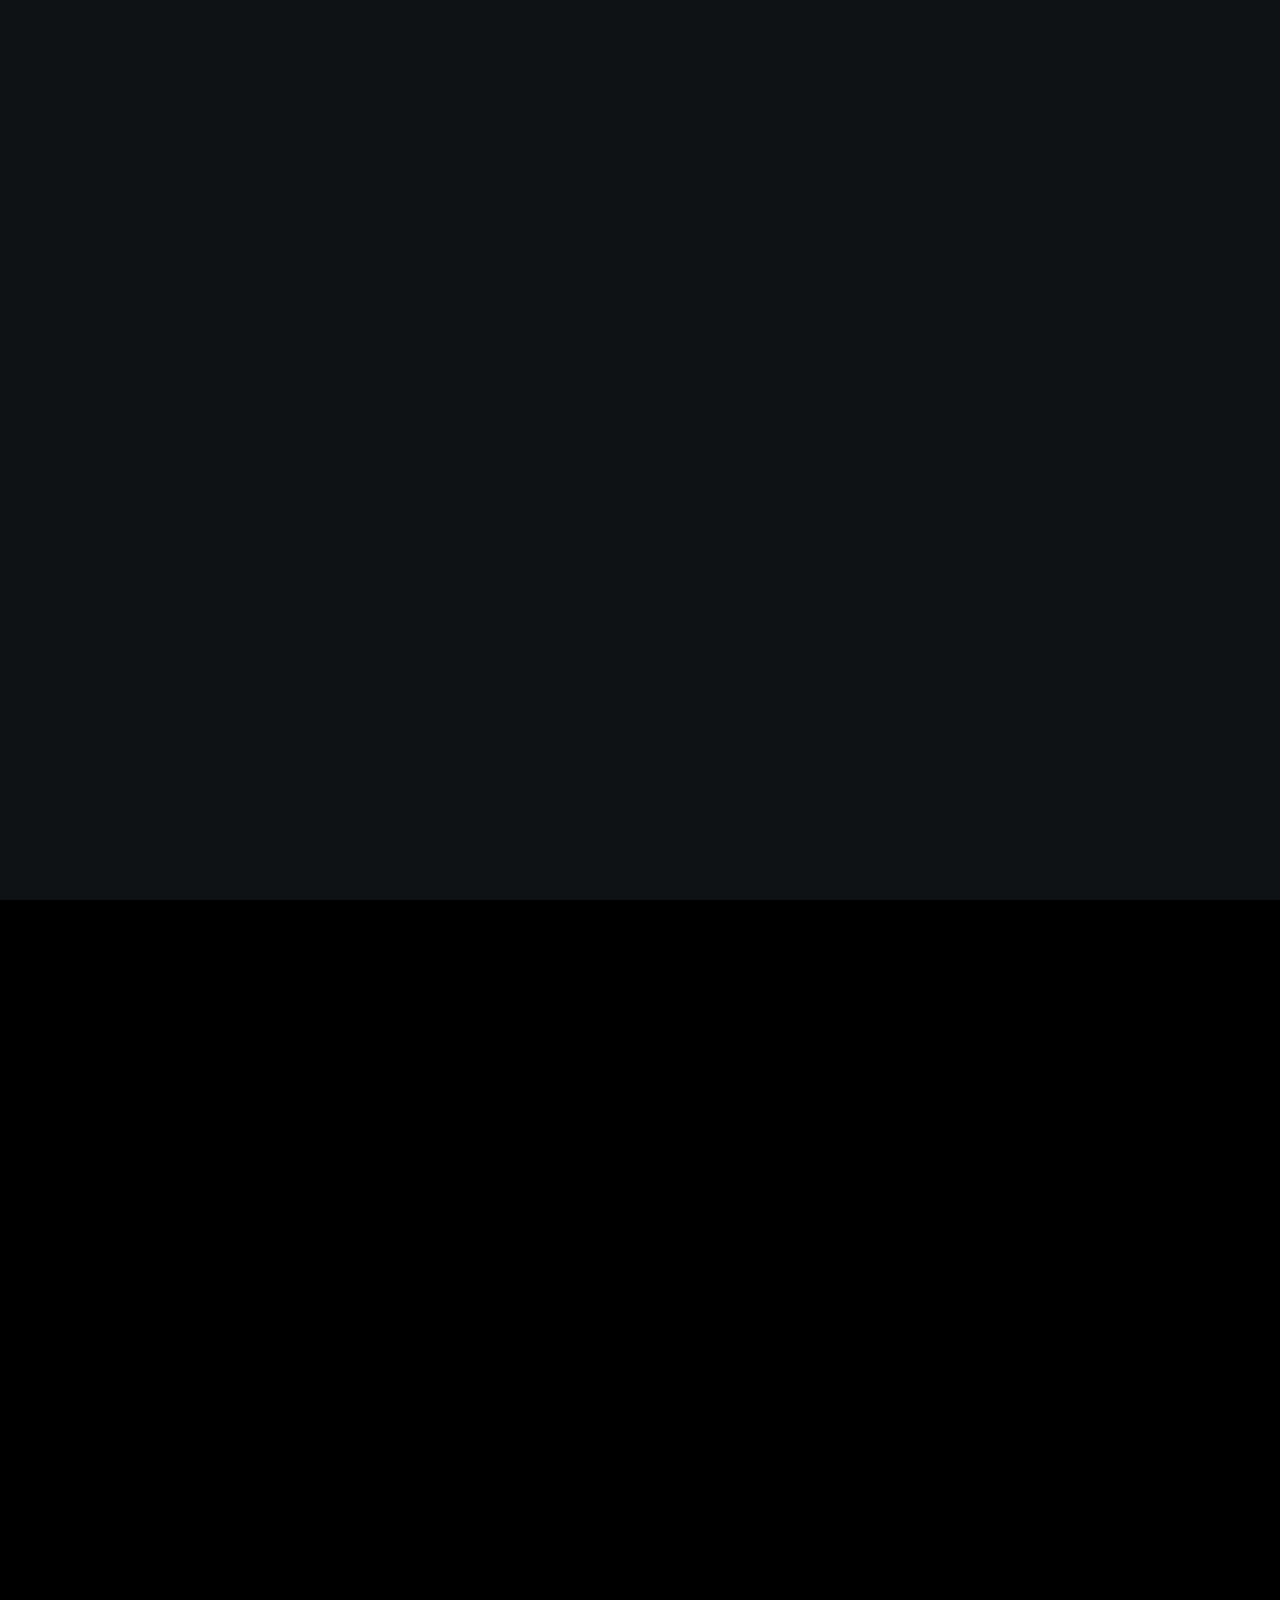
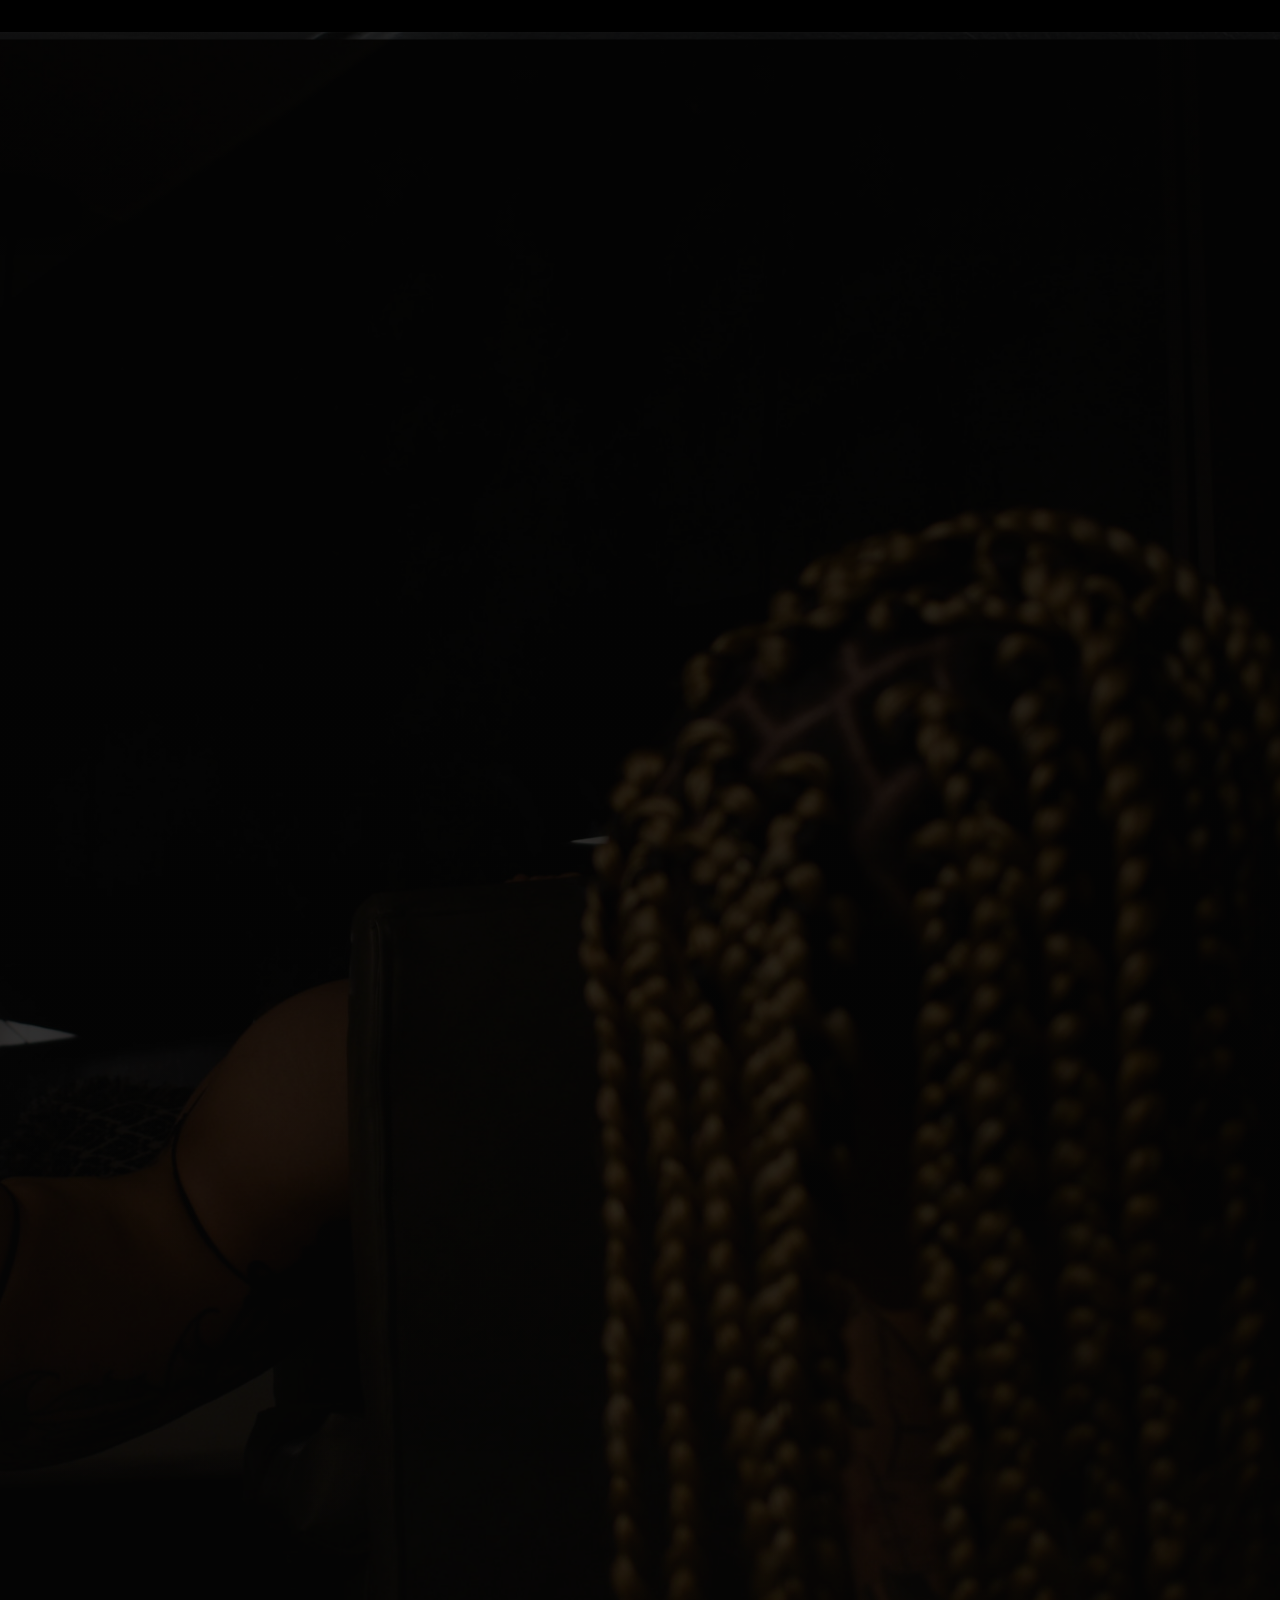
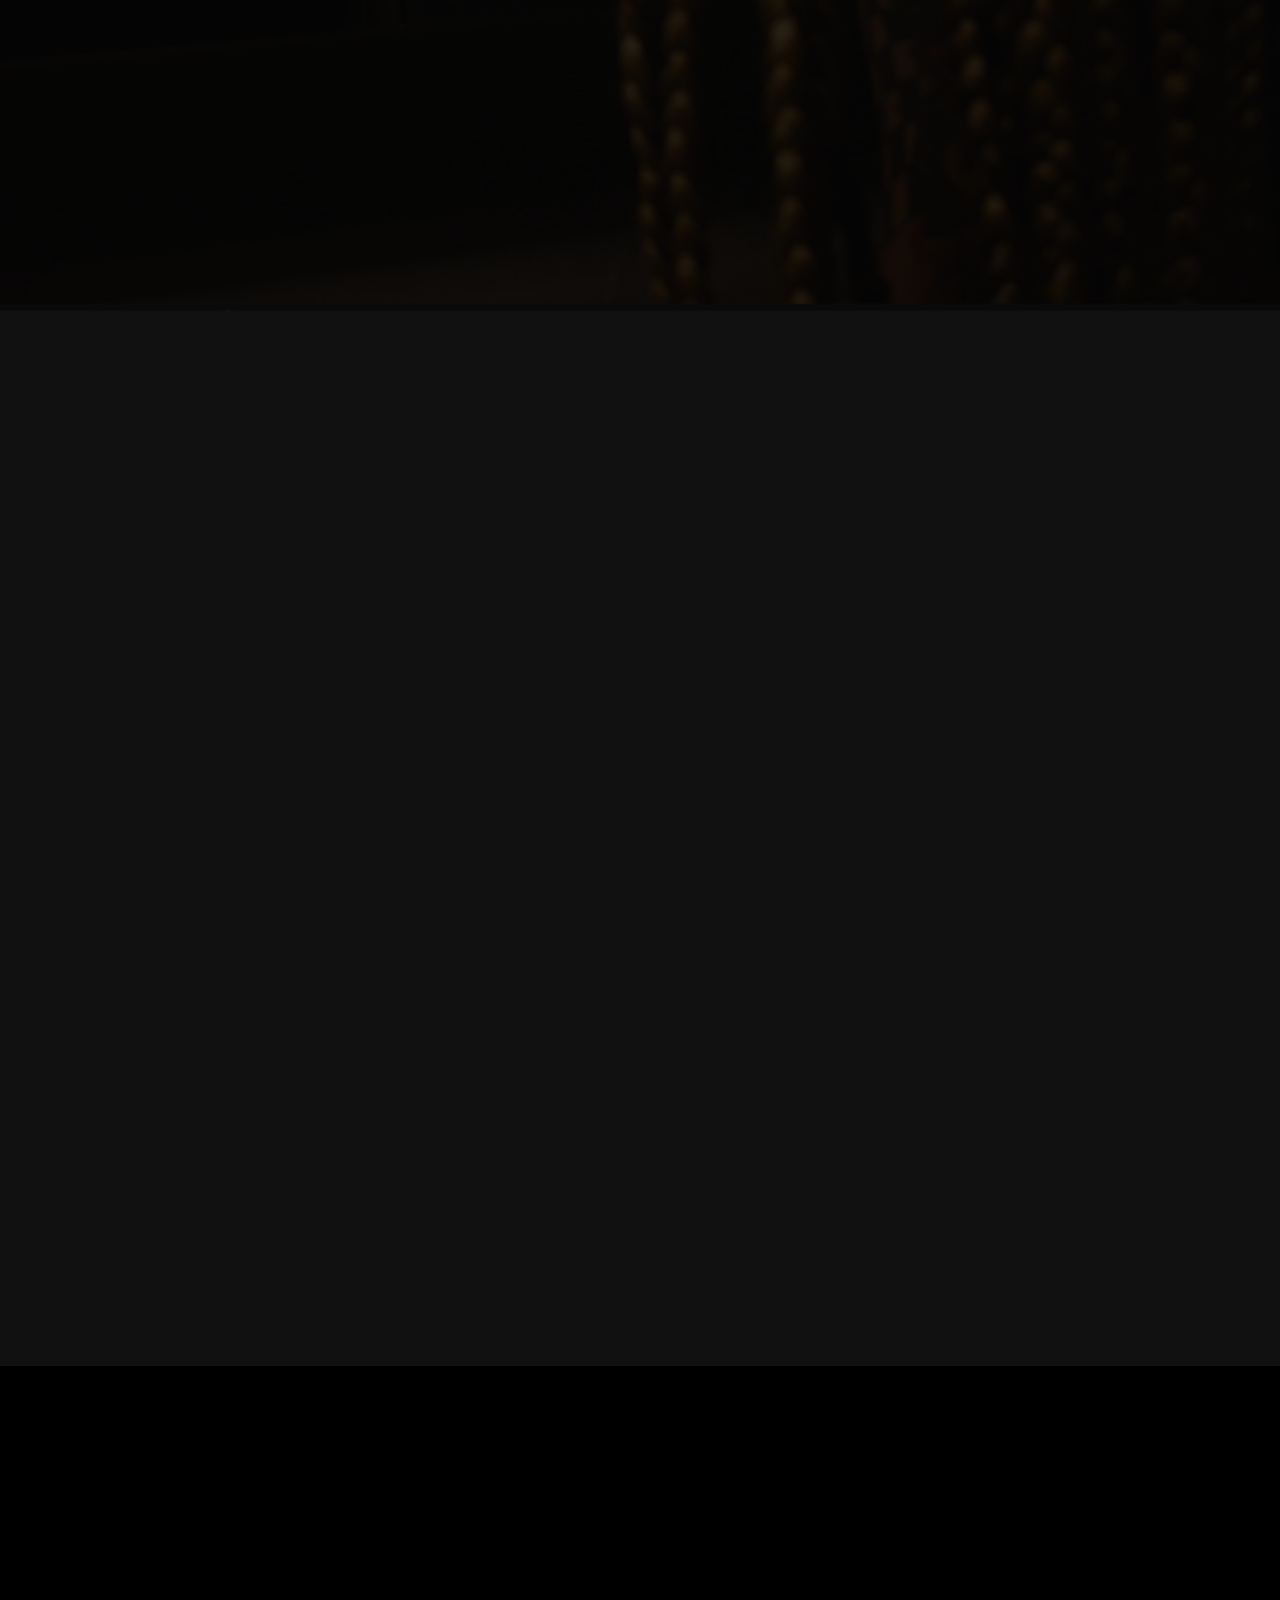
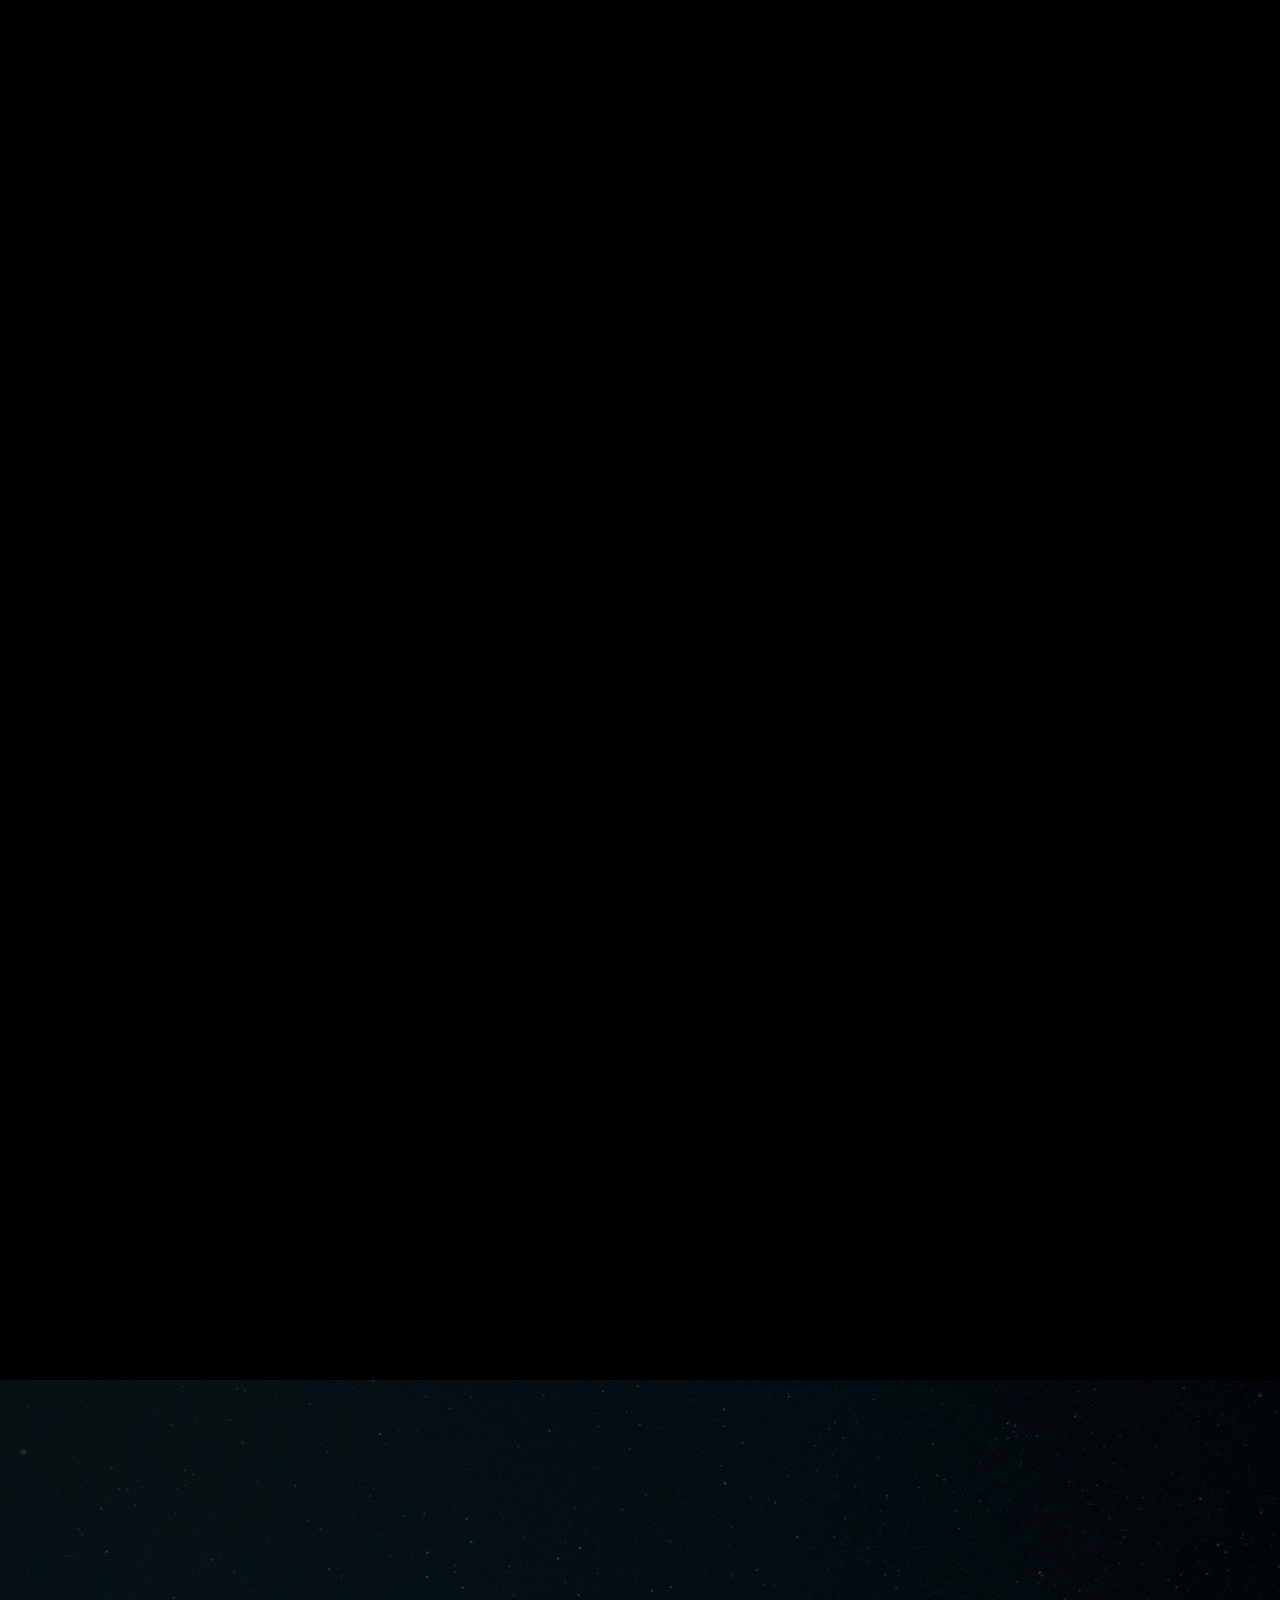
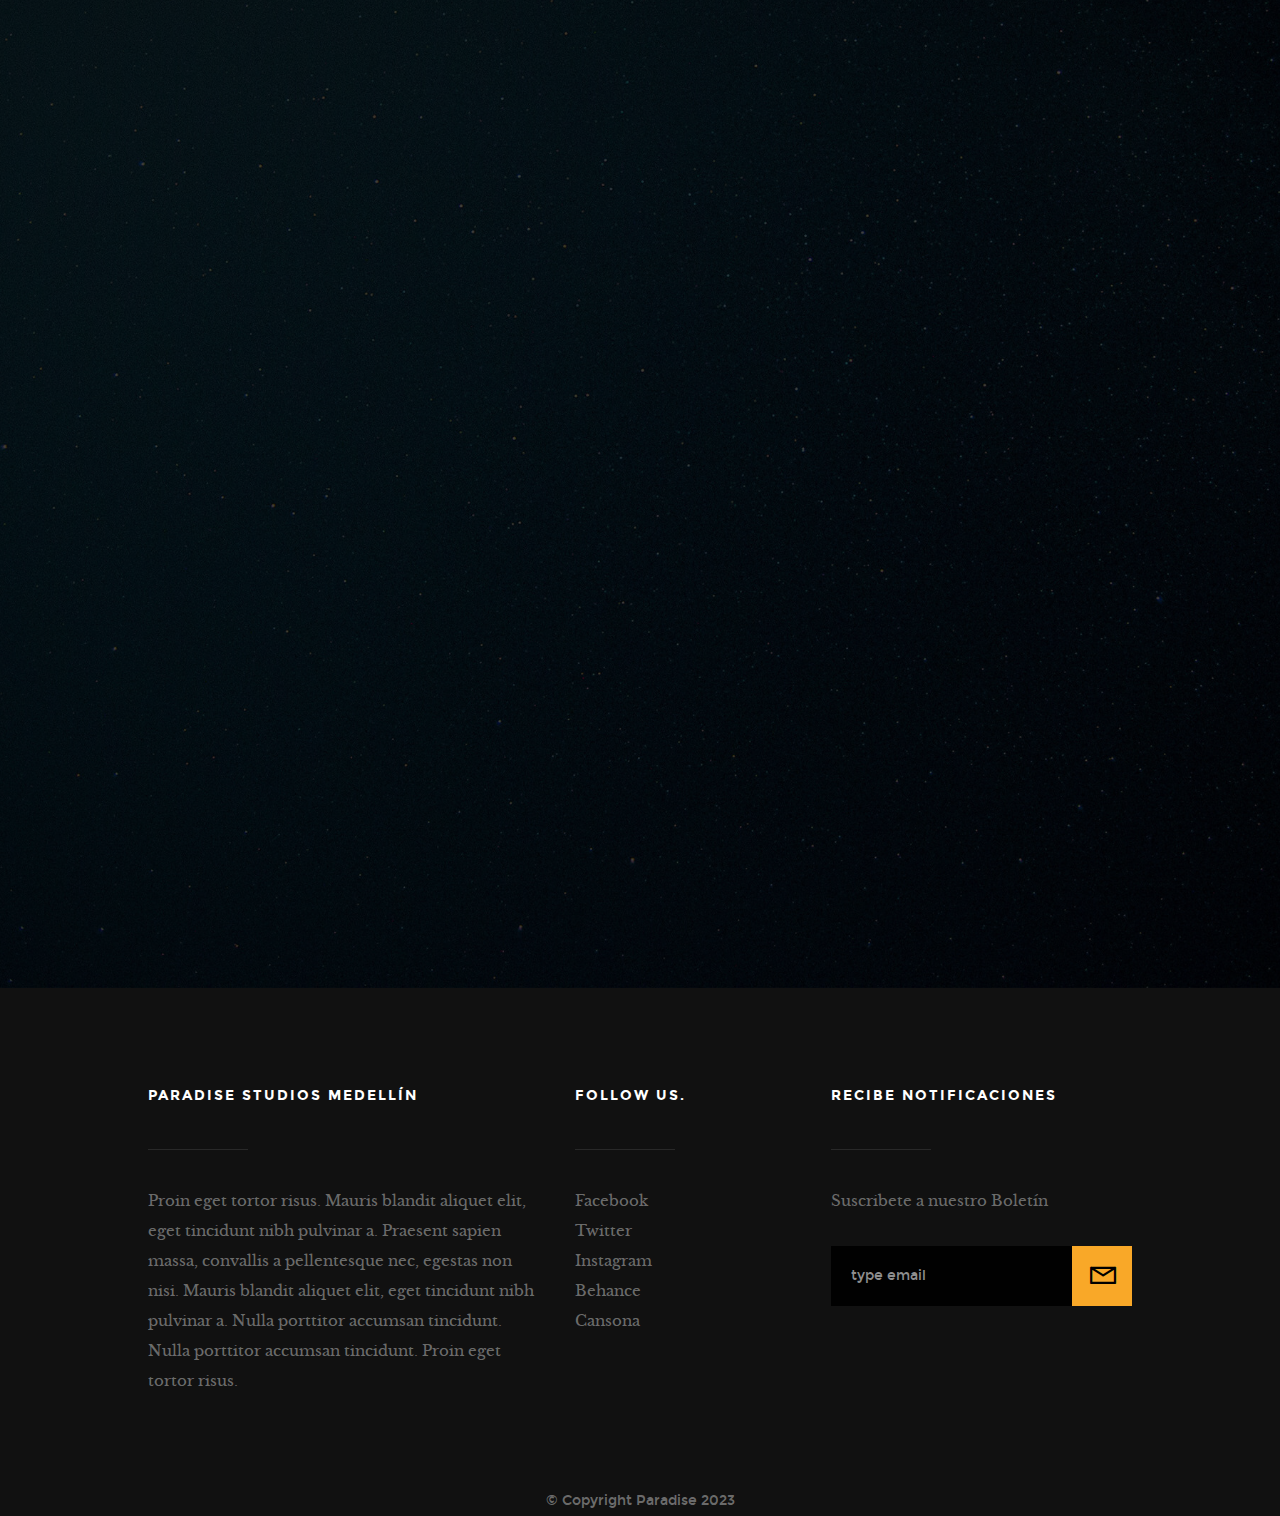
==== index.html @ 36075b28 "0.1" ====
<!DOCTYPE html>
<!--[if IE 8 ]><html class="no-js oldie ie8" lang="en"> <![endif]-->
<!--[if IE 9 ]><html class="no-js oldie ie9" lang="en"> <![endif]-->
<!--[if (gte IE 9)|!(IE)]><!--><html class="no-js" lang="es"> <!--<![endif]-->
<head>

<!--- basic page needs
	================================================== -->
<meta charset="utf-8">
	<title>Paradise Studio Medellín</title>
	<meta name="description" content="">
	<meta name="author" content="">

<!-- mobile specific metas
================================================== -->
	<meta name="viewport" content="width=device-width, initial-scale=1, maximum-scale=1">

<!-- CSS
   ================================================== -->
   <link rel="stylesheet" href="css/base.css">
   <link rel="stylesheet" href="css/vendor.css">  
   <link rel="stylesheet" href="css/main.css">  

   <!-- script
   ================================================== -->
	<script src="js/modernizr.js"></script>
	<script src="js/pace.min.js"></script>

   <!-- favicons
	================================================== -->
	<link rel="shortcut icon" href="favicon.ico" type="image/x-icon">
	<link rel="icon" href="favicon.ico" type="image/x-icon">

</head>

<body id="top">

	<!-- header
   ================================================== -->
   <header>

	<div class="header-logo">
		<a href="index.html">Paradise</a>
	 </div>

		<a id="header-menu-trigger" href="#0">
		 	<span class="header-menu-text">Menu</span>
		  	<span class="header-menu-icon"></span>
		</a>

		<nav id="menu-nav-wrap">

			<a href="#0" class="close-button" title="close"><span>Close</span></a>

	   	<h3>Paradise Medellín</h3>

			<ul class="nav-list">
				<li class="current"><a class="smoothscroll" href="#home" title="">Home</a></li>
				<li><a class="smoothscroll" href="#about" title="">Acerca de</a></li>
				<li><a class="smoothscroll" href="#services" title="">Servicios</a></li>
				<li><a class="smoothscroll" href="#portfolio" title="">Modelos</a></li>
				<li><a class="smoothscroll" href="#contact" title="">Contacto</a></li>
			</ul>

		

			<ul class="header-social-list">
	         <li>
	         	<a href="#"><i class="fa fa-facebook-square"></i></a>
	         </li>
	         <li>
	         	<a href="#"><i class="fa fa-twitter"></i></a>
	         </li>
	         <li>
	         	<a href="#"><i class="fa fa-instagram"></i></a>
	         </li>
           <!-- <li>
            	<a href="#"><i class="fa fa-behance"></i></a>
            </li>
	          <li>
	         	<a href="#"><i class="fa fa-dribbble"></i></a>
	         </li>	         
	      </ul>		

		</nav>  <!-- end #menu-nav-wrap -->

	</header> <!-- end header -->  


   <!-- home
   ================================================== -->
   <section id="home">

   	<div class="overlay"></div>

   	<div class="home-content-table">	
		   <div class="home-content-tablecell">
		   	<div class="row">
		   		<div class="col-twelve">		   			
			  		
			  				<h3 class="animate-intro">We Are </h3>
				  			<h1 class="animate-intro">
								Paradi
								se</h1>
						
								<h3 class="animate-intro">Studio Medellín </h3>
				  				

				  			<div class="more animate-intro">
				  				<a class="smoothscroll button stroke" href="#about">
				  					Ver Más
				  				</a>
				  			</div>							

			  		</div> <!-- end col-twelve --> 
		   	</div> <!-- end row --> 
		   </div> <!-- end home-content-tablecell --> 		   
		</div> <!-- end home-content-table -->

		<ul class="home-social-list">
	      <li class="animate-intro">
	        	<a href="#"><i class="fa fa-facebook-square"></i></a>
	      </li>
	      <li class="animate-intro">
	        	<a href="#"><i class="fa fa-twitter"></i></a>
	      </li>
	      <li class="animate-intro">
	        	<a href="#"><i class="fa fa-instagram"></i></a>
	      </li>
         <li class="animate-intro">
           	<a href="#"><i class="fa fa-behance"></i></a>
         </li>
	      <li class="animate-intro">
	        	<a href="#"><i class="fa fa-dribbble"></i></a>
	      </li>	      
	   </ul> <!-- end home-social-list -->	

		<div class="scrolldown">
			<a href="#about" class="scroll-icon smoothscroll">		
		   	Scroll Down		   	
		   	<i class="fa fa-long-arrow-right" aria-hidden="true"></i>
			</a>
		</div>			
   
   </section> <!-- end home -->


   <!-- about
   ================================================== -->
   <section id="about">

   	<div class="row about-wrap">
   		<div class="col-full">

   			<div class="about-profile-bg"></div>

				<div class="intro">
					<h3 class="animate-this">About Us</h3>
	   			<p class="lead animate-this"><span>Paradise</span> Nuestro estudio de modelos webcamers se enorgullece de ofrecer un ambiente de trabajo respetuoso y equitativo, donde todos nuestros modelos son tratados con dignidad y respeto. Además, ofrecemos capacitación profesional para que nuestros modelos puedan mejorar sus habilidades y conocimientos en su trabajo. Aseguramos condiciones de trabajo seguras y saludables, y brindamos apoyo emocional a nuestros modelos para ayudarles a manejar el estrés y la presión en su trabajo. Además, ofrecemos oportunidades de crecimiento y apoyamos a nuestros modelos en sus esfuerzos por avanzar en su carrera..</p>	
				</div>   

   		</div> <!-- end col-full  -->
   	</div> <!-- end about-wrap  -->

   </section> <!-- end about -->


   <!-- about
   ================================================== -->
   <section id="services">

   	<div class="overlay"></div>
   	<div class="gradient-overlay"></div>
   	
   	<div class="row narrow section-intro with-bottom-sep animate-this">
   		<div class="col-full">
   			
   				
   			   <h1>Servicios</h1>
				  <h3>En Paradise...</h3>
   			
   			   <p class="lead"> estamos comprometidos a proporcionar a nuestros modelos los mejores servicios y recursos para ayudarles a tener éxito en su carrera. Nuestro equipo está compuesto por profesionales altamente capacitados y dedicados, que están dispuestos a trabajar de la mano con nuestros modelos para asegurar que tengan todo lo que necesitan para tener éxito. Ofrecemos una amplia gama de servicios, incluyendo fotografía profesional, producción de video, acceso a plataformas en línea, asesoramiento sobre redes sociales, capacitación y apoyo psicológico. También valoramos altamente nuestro ambiente laboral y trabajamos constantemente para mantener un ambiente positivo y agradable para todos nuestros modelos.</p>
   			
   	   </div> <!-- end col-full -->
   	</div> <!-- end row -->

   	<div class="row services-content">

   		<div class="services-list block-1-2 block-tab-full group">

	      	<div class="bgrid service-item animate-this">	

	      		<span class="icon"><i class="icon-meh"></i></span>            

	            <div class="service-content">
	            	<h3 class="h05">fotografía</h3>

		            <p>El estudio podría ofrecer servicios de fotografía profesional para crear imágenes atractivas y de alta calidad que puedan ser utilizadas por los modelos en sus perfiles en línea y en otras plataformas de promoción.
	         		</p>	         		
	         	</div> 	         	 

				</div> <!-- end bgrid -->

				<div class="bgrid service-item animate-this">	

					<span class="icon"><i class="icon-video"></i></span>                          

	            <div class="service-content">	
	            	<h3 class="h05">Vídeo</h3>  

		            <p>El estudio podría ofrecer servicios de producción de video para crear contenido atractivo y de alta calidad que pueda ser utilizado por los modelos en sus transmisiones en vivo o en otras plataformas de promoción.
	         		</p>	         		
	            </div>	                          

			   </div> <!-- end bgrid -->

			   <div class="bgrid service-item animate-this">

			   	<span class="icon"><i class="icon-target"></i></span>		            

	            <div class="service-content">
	            	<h3 class="h05">Plataformas</h3>

		            <p>El estudio podría ofrecer acceso a diversas plataformas de transmisión en vivo y otros servicios en línea para que los modelos puedan realizar su trabajo de manera efectiva.
	        			</p>
	            </div> 	            	               

			   </div> <!-- end bgrid -->

				<div class="bgrid service-item animate-this">

					<span class="icon"><i class="icon-megaphone"></i></span>	              

	            <div class="service-content">
	            	<h3 class="h05">Redes sociales</h3>

		            <p>El estudio podría ofrecer asesoramiento y apoyo para que los modelos puedan promocionarse efectivamente a través de redes sociales y otras plataformas en línea
	         		</p>	         		
	            </div>                

				</div> 
				
				
				<div class="bgrid service-item animate-this">

					<span class="icon"><i class="icon-toggles"></i></span>	              

	            <div class="service-content">
	            	<h3 class="h05">Capacitación</h3>

		            <p>El estudio podría ofrecer capacitación y recursos para mejorar las habilidades y conocimientos de los modelos en su trabajo
	         		</p>	         		
	            </div>                

				</div>
				
				
				<div class="bgrid service-item animate-this">

					<span class="icon"><i class="icon-megaphone"></i></span>	              

	            <div class="service-content">
	            	<h3 class="h05">Acompañamiento sicológico</h3>

		            <p>El estudio podría ofrecer apoyo psicológico y emocional a sus modelos para ayudarles a manejar el estrés y la presión en su trabajo.
	         		</p>	         		
	            </div>                

				</div><!-- end bgrid -->			   

	      </div> <!-- end services-list -->
   		
   	</div> <!-- end services-content -->   			

   </section> <!-- end services -->


   <!-- portfolio
   ================================================== -->
   <section id="portfolio">
   	
   	<div class="intro-wrap">

   		<div class="row narrow section-intro with-bottom-sep animate-this">
	   		<div class="col-twelve">
	   			<h3>Showcase</h3>
		   		<h1>Modelos</h1>  			
		   		
		   		<p class="lead">En nuestro estudio de modelos webcamers, estamos comprometidos con la formación y el desarrollo profesional de nuestras modelos. Ofrecemos capacitación y recursos para mejorar sus habilidades y conocimientos en su trabajo, y apoyamos a nuestras modelos en sus esfuerzos por avanzar en su carrera. Estamos constantemente trabajando para mejorar nuestras prácticas y proporcionar a nuestras modelos las herramientas y recursos necesarios para tener éxito en su trabajo. Sabemos que nuestro éxito depende de la satisfacción y el bienestar de nuestras modelos, y por eso estamos comprometidos con ofrecer un ambiente de trabajo positivo y sostenible para todos. En resumen, nuestras modelos están profesionalmente capacitadas y estamos comprometidos con su desarrollo profesional a largo plazo.</p>	   			
	   		</div>   		
	   	</div> <!-- end row section-intro -->   		

   	</div> <!-- end intro-wrap -->   	

   	<div class="row portfolio-content">
   		<div class="col-twelve">
   			<div id="folio-wrap" class="bricks-wrapper">					

   				<div class="brick folio-item">
	               <div class="item-wrap animate-this" data-src="images/portfolio/gallery/g-shutterbug.jpg" data-sub-html="#01" > 	
	                  <a href="#" class="overlay">
	                  	<img src="images/portfolio/shutterbug.jpg" alt="Skaterboy">	                     
	                     <div class="item-text">
	                     	<span class="folio-types">
		     					      KoralWolf
		     					   </span>
		     					   <h3 class="folio-title">Karla</h3>	     					   
		     					</div>                                        
	                  </a>
	                  <a href="https://www.behance.net/" class='details-link' title="details">
	                  	<i class="icon-link"></i>
	                  </a>
	               </div> <!-- end item-wrap -->
						
						<div id="01" class='hide'>
							<h4>Karla</h4>
							<p class="parrafo">Lorem ipsum Dolor deserunt labore sint officia. Magna et aute enim proident tempor sunt quis nulla voluptate fugiat velit. <a href="https://www.behance.net/">Details</a></p>
						</div>
	        		</div> <!-- end folio-item -->

	        		<div class="brick folio-item">
	               <div class="item-wrap animate-this" data-src="images/portfolio/gallery/g-yellowwall.jpg" data-sub-html="#02"> 	
	                  <a href="#" class="overlay">
	                  	<img src="images/portfolio/yellowwall.jpg" alt="Shutterbug">	                     
	                     <div class="item-text">
	                     	<span class="folio-types">
		     					      Chelo3
		     					   </span>
		     					   <h3 class="folio-title">Camila</h3>  	     					   
		     					</div>                                        
	                  </a>
	                  <a href="https://www.behance.net/" class='details-link' title="details">
	                  	<i class="icon-link"></i>
	                  </a>
	               </div> <!-- end item-wrap -->

	               <div id="02" class='hide'>
							<h4>Yellow Wall</h4>
							<p>Lorem ipsum Dolor deserunt labore sint officia. Magna et aute enim proident tempor sunt quis nulla voluptate fugiat velit. <a href="https://www.behance.net/">Details</a></p>
						</div>	               
	        		</div> <!-- end folio-item -->

	        		<div class="brick folio-item">
	               <div class="item-wrap animate-this" data-src="images/portfolio/gallery/g-architecture.jpg" data-sub-html="#03" >   	
	                  <a href="#" class="overlay">
	                  	<img src="images/portfolio/yellowwall.jpg" alt="Explore">	                     
	                     <div class="item-text">	                     		     					    
		     					   <span class="folio-types">
		     					      Web Design
		     					   </span>
		     					   <h3 class="folio-title">Architecture</h3>
		     					</div>                                        
	                  </a>
	                  <a href="https://www.behance.net/" class='details-link' title="details">
	                  	<i class="icon-link"></i>
	                  </a>
	               </div> <!-- end item-wrap -->	

	               <div id="03" class='hide'>
							<h4>Architecture</h4>
							<p>Lorem ipsum Dolor deserunt labore sint officia. Magna et aute enim proident tempor sunt quis nulla voluptate fugiat velit. <a href="https://www.behance.net/">Details</a></p>
						</div>               
	        		</div> <!-- end folio-item -->

					<div class="brick folio-item">
	               <div class="item-wrap animate-this"  data-src="images/portfolio/gallery/g-minimalismo.jpg"  data-sub-html="#04" >
	                  <a href="#" class="overlay">
	                  	<img src="images/portfolio/yellowwall.jpg" alt="Minimalismo">	                     
	                     <div class="item-text">	     					    
		     					   <span class="folio-types">
		     					      Web Design
		     					   </span>
		     					   <h3 class="folio-title">Minimalismo</h3>
		     					</div>                                        
	                  </a>
	                  <a href="https://www.behance.net/" class='details-link' title="details">
	                  	<i class="icon-link"></i>
	                  </a>
	               </div> <!-- end item-wrap -->

	               <div id="04" class='hide'>
							<h4>Minimalismo</h4>
							<p>Lorem ipsum Dolor deserunt labore sint officia. Magna et aute enim proident tempor sunt quis nulla voluptate fugiat velit. <a href="https://www.behance.net/">Details</a></p>
						</div>  	               
	        		</div> <!-- end folio-item -->

					<div class="brick folio-item">
	               <div class="item-wrap animate-this"  data-src="images/portfolio/gallery/g-skaterboy.jpg"  data-sub-html="#05" >  	
	                  <a href="#" class="overlay">
	                  	<img src="images/portfolio/yellowwall.jpg" alt="Bicycle">	                     
	                     <div class="item-text">	     					    
		     					   <span class="folio-types">
		     					      Branding
		     					   </span>
		     					   <h3 class="folio-title">Skaterboy</h3>
		     					</div>                                        
	                  </a>
	                  <a href="https://www.behance.net/" class='details-link' title="details">
	                  	<i class="icon-link"></i>
	                  </a>
	               </div> <!-- end item-wrap -->

	               <div id="05" class='hide'>
							<h4>Skaterboy</h4>
							<p>Lorem ipsum Dolor deserunt labore sint officia. Magna et aute enim proident tempor sunt quis nulla voluptate fugiat velit. <a href="https://www.behance.net/">Details</a></p>
						</div>	               
	        		</div> <!-- end folio-item -->
	           
					<div class="brick folio-item">
	               <div class="item-wrap animate-this"  data-src="images/portfolio/gallery/g-salad.jpg"  data-sub-html="#06">     	
	                  <a href="#" class="overlay">
	                  	<img src="images/portfolio/yellowwall.jpg" alt="Salad">	                     
	                     <div class="item-text">	     					    
		     					   <span class="folio-types">
		     					      Branding
		     					   </span>
		     					   <h3 class="folio-title">Salad</h3>
		     					</div>                                        
	                  </a>
	                  <a href="#" class='details-link' title="details">
	                  	<i class="icon-link"></i>
	                  </a>
	               </div> <!-- end item-wrap -->

	               <div id="06" class='hide'>
							<h4>Salad</h4>
							<p>Lorem ipsum Dolor deserunt labore sint officia. Magna et aute enim proident tempor sunt quis nulla voluptate fugiat velit. <a href="www.behance.net">Details</a></p>
						</div>	               
	        		</div> <!-- end folio-item -->   				

   			</div> <!-- end folio-wrap -->
   		</div> <!-- end twelve -->
   	</div> <!-- end portfolio-content -->   	

   </section>  <!-- end portfolio -->


   <!-- Testimonials Section
   ================================================== 
   <section id="testimonials">

   	<div class="row">
   		<div class="col-twelve">
   			<h2 class="animate-this">What They Say About Us.</h2>
   		</div>   		
   	</div>   	

      <div class="row flex-container">
    
         <div id="testimonial-slider" class="flex-slider animate-this">

            <ul class="slides">

               <li>
                  <p>
                  Your work is going to fill a large part of your life, and the only way to be truly satisfied is
                  to do what you believe is great work. And the only way to do great work is to love what you do.
                  If you haven't found it yet, keep looking. Don't settle. As with all matters of the heart, you'll know when you find it.
                  </p> 

                  <div class="testimonial-author">
                    	<img src="images/avatars/user-02.jpg" alt="Author image">
                    	<div class="author-info">
                    		Steve Jobs
                    		<span class="position">CEO, Apple.</span>
                    	</div>
                  </div>                 
             	</li> 

               <li>
                  <p>
                  This is Photoshop's version  of Lorem Ipsum. Proin gravida nibh vel velit auctor aliquet.
                  Aenean sollicitudin, lorem quis bibendum auctor, nisi elit consequat ipsum, nec sagittis sem
                  nibh id elit. Duis sed odio sit amet nibh vulputate cursus a sit amet mauris.    
                  </p>

               	<div class="testimonial-author">
                    	<img src="images/avatars/user-03.jpg" alt="Author image">
                    	<div class="author-info">
                    		John Doe
                    		<span>CEO, ABC Corp.</span>
                    	</div>
                  </div>                                         
               </li> 

            </ul> 

         </div>      
        
      </div> 

   </section> <!-- end testimonials -->


	<!-- stats

   <section id="clients">

		<div class="row animate-this">
			<div class="col-twelve">

				<div class="client-lists owl-carousel">
  					<div><img src="images/clients/mozilla.png" alt=""></div>
  					<div><img src="images/clients/bower.png" alt=""></div>
  					<div><img src="images/clients/codepen.png" alt=""></div>
  					<div><img src="images/clients/envato.png" alt=""></div>
  					<div><img src="images/clients/firefox.png" alt=""></div>
  					<div><img src="images/clients/grunt.png" alt=""></div>
  					<div><img src="images/clients/evernote.png" alt=""></div>
  					<div><img src="images/clients/github.png" alt=""></div>
  					<div><img src="images/clients/joomla.png" alt=""></div>
  					<div><img src="images/clients/jQuery.png" alt=""></div>
  					<div><img src="images/clients/wordpress.png" alt=""></div>
				</div>
				
			</div>  end col-twelve -->
		</div> <!-- end row -->

   </section> <!-- end clients -->


	<!-- contact
   ================================================== -->
   <section id="contact">

      <div class="overlay"></div>

		<div class="row narrow section-intro with-bottom-sep animate-this">
   		<div class="col-twelve">
   			<h3>Contact</h3>
   			<h1>Ambiente laboral</h1>

   			<p class="lead">El estudio podría tener un ambiente de trabajo positivo y agradable, con un equipo de apoyo dedicado y una cultura de respeto y equidad.</p>
   		</div> 
   	</div> <!-- end section-intro -->

   	<div class="row contact-content">

   		<div class="col-seven tab-full animate-this">

   			<h5>Compartenos un mensaje</h5>

            <!-- form -->
            <form name="contactForm" id="contactForm" method="post">     			

               <div class="form-field">
 					   <input name="contactName" type="text" id="contactName" placeholder="Name" value="" minlength="2" required="">
               </div>

               <div class="row">
                 	<div class="col-six tab-full">
                 		<div class="form-field">
                 			<input name="contactEmail" type="email" id="contactEmail" placeholder="Email" value="" required="">
                 		</div>		      			   
		            </div>
	            	<div class="col-six tab-full">	            
	            		<div class="form-field">
	            			<input name="contactSubject" type="text" id="contactSubject" placeholder="Subject" value="">
	                  </div>		     				   
		            </div>
               </div>
                                         
               <div class="form-field">
	              	<textarea name="contactMessage" id="contactMessage" placeholder="message" rows="10" cols="50" required=""></textarea>
	            </div> 

               <div class="form-field">
                  <button class="submitform">Submit</button>

                  <div id="submit-loader">
                     <div class="text-loader">Sending...</div>                             
       			      <div class="s-loader">
							  	<div class="bounce1"></div>
							  	<div class="bounce2"></div>
							  	<div class="bounce3"></div>
							</div>
						</div>
               </div>

      		</form> <!-- end form -->

            <!-- contact-warning -->
            <div id="message-warning"></div> 

            <!-- contact-success -->
      		<div id="message-success">
               <i class="fa fa-check"></i>Your message was sent, thank you!<br>
      		</div>

         </div> <!-- end col-seven --> 

         <div class="col-four tab-full contact-info end animate-this">

         	<h5>Información de contacto</h5>

         	<div class="cinfo">
	   			<h6>Dirección</h6>
	   			<p>
	            	Diagonal 3 ....<br>
	            	Por Mondongos <br>
	            	De la 70
	            </p>
	   		</div> <!-- end cinfo -->

	   	
	   		<div class="cinfo">
	   			<h6>Contactos</h6>
				   <a href="https://t.me/paradisemedellin" target="_blank"><p>
					Telegram
			 </p></a>

			 <a href="https://api.whatsapp.com/send/?phone=573053230996&text&type=phone_number&app_absent=0" target="_blank"><p>
				 WhatsApp
		  </p></a>
	   		</div>

         </div> <!-- end cinfo --> 

   	</div> <!-- end row contact-content -->
		
	</section> <!-- end contact -->


	<!-- footer
   ================================================== -->
	<footer>
     	<div class="footer-main">

   		<div class="row">  

	      	<div class="col-five tab-full footer-about">       

	            <h4 class="h05">Paradise Studios Medellín</h4>

	            <p>Proin eget tortor risus. Mauris blandit aliquet elit, eget tincidunt nibh pulvinar a. Praesent sapien massa, convallis a pellentesque nec, egestas non nisi. Mauris blandit aliquet elit, eget tincidunt nibh pulvinar a. Nulla porttitor accumsan tincidunt. Nulla porttitor accumsan tincidunt. Proin eget tortor risus.</p>	            

		      </div> <!-- end footer-about -->

	      	<div class="col-three tab-full footer-social">

	      		<h4 class="h05">Follow Us.</h4>

	      		<ul class="list-links">
	      			<li><a href="#">Facebook</a></li>
						<li><a href="#">Twitter</a></li>
						<li><a href="#">Instagram</a></li>
						<li><a href="#">Behance</a></li>
						<li><a href="#">Cansona</a></li>						
					</ul>

	      	</div> <!-- end footer-social -->  

	      	<div class="col-four tab-full footer-subscribe end">

	      		<h4 class="h05">Recibe notificaciones</h4>

	      		<p>Suscribete a nuestro Boletín</p>

	      		<div class="subscribe-form">
	      	
	      			<form id="mc-form" class="group" novalidate="true">

							<input type="email" value="" name="dEmail" class="email" id="mc-email" placeholder="type email" required=""> 
	   		
			   			<!-- <input type="submit" name="subscribe" > -->
			   			<button><i class="icon-mail"></i></button>
		   	
		   				<label for="mc-email" class="subscribe-message"></label>
			
						</form>

	      		</div>
	      	           	
	      	</div> <!-- end footer-subscribe -->      	    

	      </div> <!-- end row -->

   	</div> <!-- end footer-main -->

   	<div class="footer-bottom">

      	<div class="row">

      		<div class="col-twelve">
	      		<div class="copyright">
		         	<span>© Copyright Paradise 2023</span> 
		         </div>	
						 
						 
	      	</div>

      	</div>   	

      </div> <!-- end footer-bottom -->

      <div id="go-top">
		   <a class="smoothscroll" title="Back to Top" href="#top">
		   	<i class="fa fa-long-arrow-up" aria-hidden="true"></i>
		   </a>
		</div>		
   </footer>

   <div id="preloader"> 
    	<div id="loader"></div>
   </div> 

   <!-- Java Script
   ================================================== --> 
   <script src="js/jquery-2.1.3.min.js"></script>
   <script src="js/plugins.js"></script>
   <script src="js/main.js"></script>

</body>

</html>
---- css/base.css ----
/* =================================================================== 
 *
 *  Infinity v1.0 Base Stylesheet
 *  01-02-2017
 *  ------------------------------------------------------------------
 *  TOC:
 *  01. reset
 *  02. basic/base setup styles
 *  03. grid
 *  04. MISC
 *
 * =================================================================== */

/* ===================================================================
 *  01. reset - normalize.css v3.0.2 | MIT License | git.io/normalize
 *
 * ------------------------------------------------------------------- */
html {
  font-family: sans-serif;
  -ms-text-size-adjust: 100%;
  -webkit-text-size-adjust: 100%;
}

body {
  margin: 0;
}

article,
aside,
details,
figcaption,
figure,
footer,
header,
hgroup,
main,
menu,
nav,
section,
summary {
  display: block;
}

audio, canvas, progress, video {
  display: inline-block;
  vertical-align: baseline;
}

audio:not([controls]) {
  display: none;
  height: 0;
}

[hidden],
template {
  display: none;
}

a {
  background: transparent;
}

a:active, a:hover {
  outline: 0;
}

abbr[title] {
  border-bottom: 1px dotted;
}

b, strong {
  font-weight: bold;
}

dfn {
  font-style: italic;
}

h1 {
  font-size: 2em;
  margin: 0.67em 0;
}

mark {
  background: #ff0;
  color: #000;
}

small {
  font-size: 80%;
}

sub,
sup {
  font-size: 75%;
  line-height: 0;
  position: relative;
  vertical-align: baseline;
}

sup {
  top: -0.5em;
}

sub {
  bottom: -0.25em;
}

img {
  border: 0;
}

svg:not(:root) {
  overflow: hidden;
}

figure {
  margin: 1em 40px;
}

hr {
  -moz-box-sizing: content-box;
  box-sizing: content-box;
  height: 0;
}

pre {
  overflow: auto;
}

code,
kbd,
pre,
samp {
  font-family: monospace, monospace;
  font-size: 1em;
}

button, input, optgroup,
select, textarea {
  color: inherit;
  font: inherit;
  margin: 0;
}

button {
  overflow: visible;
}

button, select {
  text-transform: none;
}

button,
html input[type="button"],
input[type="reset"],
input[type="submit"] {
  -webkit-appearance: button;
  cursor: pointer;
}

button[disabled],
html input[disabled] {
  cursor: default;
}

button::-moz-focus-inner,
input::-moz-focus-inner {
  border: 0;
  padding: 0;
}

input {
  line-height: normal;
}

input[type="checkbox"],
input[type="radio"] {
  box-sizing: border-box;
  padding: 0;
}

input[type="number"]::-webkit-inner-spin-button,
input[type="number"]::-webkit-outer-spin-button {
  height: auto;
}

input[type="search"] {
  -webkit-appearance: textfield;
  -moz-box-sizing: content-box;
  -webkit-box-sizing: content-box;
  box-sizing: content-box;
}

input[type="search"]::-webkit-search-cancel-button,
input[type="search"]::-webkit-search-decoration {
  -webkit-appearance: none;
}

fieldset {
  border: 1px solid #c0c0c0;
  margin: 0 2px;
  padding: 0.35em 0.625em 0.75em;
}

legend {
  border: 0;
  padding: 0;
}

textarea {
  overflow: auto;
}

optgroup {
  font-weight: bold;
}

table {
  border-collapse: collapse;
  border-spacing: 0;
}

td, th {
  padding: 0;
}

/* ===================================================================
 *  02. basic/base setup styles - (_basic.scss)
 *
 * ------------------------------------------------------------------- */
html {
  font-size: 62.5%;
  box-sizing: border-box;
}

*,
*::before,
*::after {
  box-sizing: inherit;
}

body {
  font-weight: normal;
  line-height: 1;
  text-rendering: optimizeLegibility;
  word-wrap: break-word;
  -webkit-overflow-scrolling: touch;
  -webkit-text-size-adjust: none;
}

body, input, button {
  -moz-osx-font-smoothing: grayscale;
  -webkit-font-smoothing: antialiased;
}

/* ------------------------------------------------------------------- 
 * Media - (_basic.scss)
 * ------------------------------------------------------------------- */
img, video {
  max-width: 100%;
  height: auto;
}

/* ------------------------------------------------------------------- 
 * Typography resets - (_basic.scss)
 * ------------------------------------------------------------------- */
div, dl, dt, dd, ul, ol, li, h1, h2, h3, h4, h5, h6, pre, form, p, blockquote, th, td {
  margin: 0;
  padding: 0;
}

h1, h2, h3, h4, h5, h6 {
  -webkit-font-variant-ligatures: common-ligatures;
  -moz-font-variant-ligatures: common-ligatures;
  font-variant-ligatures: common-ligatures;
  text-rendering: optimizeLegibility;
}

em, i {
  font-style: italic;
  line-height: inherit;
}

strong, b {
  font-weight: bold;
  line-height: inherit;
}

small {
  font-size: 60%;
  line-height: inherit;
}

ol, ul {
  list-style: none;
}

li {
  display: block;
}

/* ------------------------------------------------------------------- 
 * links - (_basic.scss)
 * ------------------------------------------------------------------- */
a {
  text-decoration: none;
  line-height: inherit;
}

a img {
  border: none;
}

/* ------------------------------------------------------------------- 
 * inputs - (_basic.scss)
 * ------------------------------------------------------------------- */
fieldset {
  margin: 0;
  padding: 0;
}

input[type="email"],
input[type="number"],
input[type="search"],
input[type="text"],
input[type="tel"],
input[type="url"],
input[type="password"],
textarea {
  -webkit-appearance: none;
  -moz-appearance: none;
  -ms-appearance: none;
  -o-appearance: none;
  appearance: none;
}

/* ===================================================================
 *  03. grid - (_grid.scss)
 *
 * ------------------------------------------------------------------- */
.row {
  width: 94%;
  max-width: 1170px;
  margin: 0 auto;
}
.row:before, .row:after {
  content: "";
  display: table;
}
.row:after {
  clear: both;
}

.row .row {
  width: auto;
  max-width: none;
  margin-left: -20px;
  margin-right: -20px;
}

[class*="col-"], .bgrid {
  float: left;
}

[class*="col-"] + [class*="col-"].end {
  float: right;
}

[class*="col-"] {
  padding: 0 20px;
}

.col-one {
  width: 8.33333%;
}

.col-two, .col-1-6 {
  width: 16.66667%;
}

.col-three, .col-1-4 {
  width: 25%;
}

.col-four, .col-1-3 {
  width: 33.33333%;
}

.col-five {
  width: 41.66667%;
}

.col-six, .col-1-2 {
  width: 50%;
}

.col-seven {
  width: 58.33333%;
}

.col-eight, .col-2-3 {
  width: 66.66667%;
}

.col-nine, .col-3-4 {
  width: 75%;
}

.col-ten, .col-5-6 {
  width: 83.33333%;
}

.col-eleven {
  width: 91.66667%;
}

.col-twelve, .col-full {
  width: 100%;
}

/* ------------------------------------------------------------------- 
 * small screens - (_grid.scss)
 * ------------------------------------------------------------------- */
@media screen and (max-width: 1024px) {
  .row .row {
    margin-left: -18px;
    margin-right: -18px;
  }

  [class*="col-"] {
    padding: 0 18px;
  }
}
/* ------------------------------------------------------------------- 
 * tablets - (_grid.scss)
 * ------------------------------------------------------------------- */
@media screen and (max-width: 768px) {
  .row {
    width: auto;
    padding-left: 30px;
    padding-right: 30px;
  }

  .row .row {
    padding-left: 0;
    padding-right: 0;
    margin-left: -15px;
    margin-right: -15px;
  }

  [class*="col-"] {
    padding: 0 15px;
  }

  .tab-1-4 {
    width: 25%;
  }

  .tab-1-3 {
    width: 33.33333%;
  }

  .tab-1-2 {
    width: 50%;
  }

  .tab-2-3 {
    width: 66.66667%;
  }

  .tab-3-4 {
    width: 75%;
  }

  .tab-full {
    width: 100%;
  }
}
/* ------------------------------------------------------------------- 
 * large mobile devices - (_grid.scss)
 * ------------------------------------------------------------------- */
@media screen and (max-width: 600px) {
  .row {
    padding-left: 25px;
    padding-right: 25px;
  }

  .row .row {
    margin-left: -10px;
    margin-right: -10px;
  }

  [class*="col-"] {
    padding: 0 10px;
  }

  .mob-1-4 {
    width: 25%;
  }

  .mob-1-2 {
    width: 50%;
  }

  .mob-3-4 {
    width: 75%;
  }

  .mob-full {
    width: 100%;
  }
}
/* ------------------------------------------------------------------- 
 * small mobile devices - (_grid.scss)
 * ------------------------------------------------------------------- */
@media screen and (max-width: 400px) {
  .row .row {
    padding-left: 0;
    padding-right: 0;
    margin-left: 0;
    margin-right: 0;
  }

  [class*="col-"] {
    width: 100% !important;
    float: none !important;
    clear: both !important;
    margin-left: 0;
    margin-right: 0;
    padding: 0;
  }

  [class*="col-"] + [class*="col-"].end {
    float: none;
  }
}
/* ===================================================================
 * block grids - (_grid.scss)
 *
 * ------------------------------------------------------------------- */
[class*="block-"]:before, [class*="block-"]:after {
  content: "";
  display: table;
}
[class*="block-"]:after {
  clear: both;
}

.block-1-6 .bgrid {
  width: 16.66667%;
}

.block-1-4 .bgrid {
  width: 25%;
}

.block-1-3 .bgrid {
  width: 33.33333%;
}

.block-1-2 .bgrid {
  width: 50%;
}

/**
 * Clearing for block grid columns. Allow columns with 
 * different heights to align properly.
 */
.block-1-6 .bgrid:nth-child(6n+1),
.block-1-4 .bgrid:nth-child(4n+1),
.block-1-3 .bgrid:nth-child(3n+1),
.block-1-2 .bgrid:nth-child(2n+1) {
  clear: both;
}

/* ------------------------------------------------------------------- 
 * small screens - (_grid.scss)
 * ------------------------------------------------------------------- */
@media screen and (max-width: 1024px) {
  .block-s-1-6 .bgrid {
    width: 16.66667%;
  }

  .block-s-1-4 .bgrid {
    width: 25%;
  }

  .block-s-1-3 .bgrid {
    width: 33.33333%;
  }

  .block-s-1-2 .bgrid {
    width: 50%;
  }

  .block-s-full .bgrid {
    width: 100%;
    clear: both;
  }

  [class*="block-s-"] .bgrid:nth-child(n) {
    clear: none;
  }

  .block-s-1-6 .bgrid:nth-child(6n+1),
  .block-s-1-4 .bgrid:nth-child(4n+1),
  .block-s-1-3 .bgrid:nth-child(3n+1),
  .block-s-1-2 .bgrid:nth-child(2n+1) {
    clear: both;
  }
}
/* ------------------------------------------------------------------- 
 * tablets - (_grid.scss)
 * ------------------------------------------------------------------- */
@media screen and (max-width: 768px) {
  .block-tab-1-6 .bgrid {
    width: 16.66667%;
  }

  .block-tab-1-4 .bgrid {
    width: 25%;
  }

  .block-tab-1-3 .bgrid {
    width: 33.33333%;
  }

  .block-tab-1-2 .bgrid {
    width: 50%;
  }

  .block-tab-full .bgrid {
    width: 100%;
    clear: both;
  }

  [class*="block-tab-"] .bgrid:nth-child(n) {
    clear: none;
  }

  .block-tab-1-6 .bgrid:nth-child(6n+1),
  .block-tab-1-4 .bgrid:nth-child(4n+1),
  .block-tab-1-3 .bgrid:nth-child(3n+1),
  .block-tab-1-2 .bgrid:nth-child(2n+1) {
    clear: both;
  }
}
/* ------------------------------------------------------------------- 
 * large mobile devices - (_grid.scss)
 * ------------------------------------------------------------------- */
@media screen and (max-width: 600px) {
  .block-mob-1-6 .bgrid {
    width: 16.66667%;
  }

  .block-mob-1-4 .bgrid {
    width: 25%;
  }

  .block-mob-1-3 .bgrid {
    width: 33.33333%;
  }

  .block-mob-1-2 .bgrid {
    width: 50%;
  }

  .block-mob-full .bgrid {
    width: 100%;
    clear: both;
  }

  [class*="block-mob-"] .bgrid:nth-child(n) {
    clear: none;
  }

  .block-mob-1-6 .bgrid:nth-child(6n+1),
  .block-mob-1-4 .bgrid:nth-child(4n+1),
  .block-mob-1-3 .bgrid:nth-child(3n+1),
  .block-mob-1-2 .bgrid:nth-child(2n+1) {
    clear: both;
  }
}
/* ------------------------------------------------------------------- 
 * stack on small mobile devices - (_grid.scss)
 * ------------------------------------------------------------------- */
@media screen and (max-width: 400px) {
  .stack .bgrid {
    width: 100% !important;
    float: none !important;
    clear: both !important;
    margin-left: 0;
    margin-right: 0;
  }
}
/* ===================================================================
 *  04. MISC  - (_grid.scss)
 *
 * ------------------------------------------------------------------- */
 
/* Clearing - (http://nicolasgallagher.com/micro-clearfix-hack/
 */
.group:before, .group:after {
  content: "";
  display: table;
}
.group:after {
  clear: both;
}

/* Misc Helper Styles 
 */
.hide {
  display: none;
}

.invisible {
  visibility: hidden;
}

.antialiased {
  -webkit-font-smoothing: antialiased;
  -moz-osx-font-smoothing: grayscale;
}

.overflow-hidden {
  overflow: hidden;
}

.remove-bottom {
  margin-bottom: 0;
}

.half-bottom {
  margin-bottom: 1.5rem !important;
}

.add-bottom {
  margin-bottom: 3rem !important;
}

.no-border {
  border: none;
}

.full-width {
  width: 100%;
}

.text-center {
  text-align: center;
}

.text-left {
  text-align: left;
}

.text-right {
  text-align: right;
}

.pull-left {
  float: left;
}

.pull-right {
  float: right;
}

.align-center {
  margin-left: auto;
  margin-right: auto;
  text-align: center;
}
---- css/vendor.css ----
/* =================================================================== 
 *
 *  Infinity v1.0 Vendor/Third Party CSS 
 *  01-02-2017
 *  ------------------------------------------------------------------
 *
 *  TOC:
 *  01. Animate.css
 *  02. Lightgallery 
 *  03. Owl Carousel 
 *  04. Flexslider
 *
 * =================================================================== */

/**
 * 01. 
 * Animate.css - http://daneden.me/animate
 * Licensed under the MIT license - http://opensource.org/licenses/MIT
 *
 * Copyright (c) 2015 Daniel Eden
 * ===================================================================
 */
.animated {
  -webkit-animation-duration: 1s;
  animation-duration: 1s;
  -webkit-animation-fill-mode: both;
  animation-fill-mode: both;
}

.animated.infinite {
  -webkit-animation-iteration-count: infinite;
  animation-iteration-count: infinite;
}

.animated.hinge {
  -webkit-animation-duration: 2s;
  animation-duration: 2s;
}

.animated.bounceIn, .animated.bounceOut, .animated.flipOutX, .animated.flipOutY {
  -webkit-animation-duration: .75s;
  animation-duration: .75s;
}

@-webkit-keyframes bounce {
  20%,53%,80%,from,to {
    -webkit-animation-timing-function: cubic-bezier(0.215, 0.61, 0.355, 1);
    animation-timing-function: cubic-bezier(0.215, 0.61, 0.355, 1);
    -webkit-transform: translate3d(0, 0, 0);
    transform: translate3d(0, 0, 0);
  }
  40%,43% {
    -webkit-animation-timing-function: cubic-bezier(0.755, 0.05, 0.855, 0.06);
    animation-timing-function: cubic-bezier(0.755, 0.05, 0.855, 0.06);
    -webkit-transform: translate3d(0, -30px, 0);
    transform: translate3d(0, -30px, 0);
  }
  70% {
    -webkit-animation-timing-function: cubic-bezier(0.755, 0.05, 0.855, 0.06);
    animation-timing-function: cubic-bezier(0.755, 0.05, 0.855, 0.06);
    -webkit-transform: translate3d(0, -15px, 0);
    transform: translate3d(0, -15px, 0);
  }
  90% {
    -webkit-transform: translate3d(0, -4px, 0);
    transform: translate3d(0, -4px, 0);
  }
}
@keyframes bounce {
  20%,53%,80%,from,to {
    -webkit-animation-timing-function: cubic-bezier(0.215, 0.61, 0.355, 1);
    animation-timing-function: cubic-bezier(0.215, 0.61, 0.355, 1);
    -webkit-transform: translate3d(0, 0, 0);
    transform: translate3d(0, 0, 0);
  }
  40%,43% {
    -webkit-animation-timing-function: cubic-bezier(0.755, 0.05, 0.855, 0.06);
    animation-timing-function: cubic-bezier(0.755, 0.05, 0.855, 0.06);
    -webkit-transform: translate3d(0, -30px, 0);
    transform: translate3d(0, -30px, 0);
  }
  70% {
    -webkit-animation-timing-function: cubic-bezier(0.755, 0.05, 0.855, 0.06);
    animation-timing-function: cubic-bezier(0.755, 0.05, 0.855, 0.06);
    -webkit-transform: translate3d(0, -15px, 0);
    transform: translate3d(0, -15px, 0);
  }
  90% {
    -webkit-transform: translate3d(0, -4px, 0);
    transform: translate3d(0, -4px, 0);
  }
}
.bounce {
  -webkit-animation-name: bounce;
  animation-name: bounce;
  -webkit-transform-origin: center bottom;
  transform-origin: center bottom;
}

@-webkit-keyframes flash {
  50%,from,to {
    opacity: 1;
  }
  25%,75% {
    opacity: 0;
  }
}
@keyframes flash {
  50%,from,to {
    opacity: 1;
  }
  25%,75% {
    opacity: 0;
  }
}
.flash {
  -webkit-animation-name: flash;
  animation-name: flash;
}

@-webkit-keyframes pulse {
  from {
    -webkit-transform: scale3d(1, 1, 1);
    transform: scale3d(1, 1, 1);
  }
  50% {
    -webkit-transform: scale3d(1.05, 1.05, 1.05);
    transform: scale3d(1.05, 1.05, 1.05);
  }
  to {
    -webkit-transform: scale3d(1, 1, 1);
    transform: scale3d(1, 1, 1);
  }
}
@keyframes pulse {
  from {
    -webkit-transform: scale3d(1, 1, 1);
    transform: scale3d(1, 1, 1);
  }
  50% {
    -webkit-transform: scale3d(1.05, 1.05, 1.05);
    transform: scale3d(1.05, 1.05, 1.05);
  }
  to {
    -webkit-transform: scale3d(1, 1, 1);
    transform: scale3d(1, 1, 1);
  }
}
.pulse {
  -webkit-animation-name: pulse;
  animation-name: pulse;
}

@-webkit-keyframes rubberBand {
  from {
    -webkit-transform: scale3d(1, 1, 1);
    transform: scale3d(1, 1, 1);
  }
  30% {
    -webkit-transform: scale3d(1.25, 0.75, 1);
    transform: scale3d(1.25, 0.75, 1);
  }
  40% {
    -webkit-transform: scale3d(0.75, 1.25, 1);
    transform: scale3d(0.75, 1.25, 1);
  }
  50% {
    -webkit-transform: scale3d(1.15, 0.85, 1);
    transform: scale3d(1.15, 0.85, 1);
  }
  65% {
    -webkit-transform: scale3d(0.95, 1.05, 1);
    transform: scale3d(0.95, 1.05, 1);
  }
  75% {
    -webkit-transform: scale3d(1.05, 0.95, 1);
    transform: scale3d(1.05, 0.95, 1);
  }
  to {
    -webkit-transform: scale3d(1, 1, 1);
    transform: scale3d(1, 1, 1);
  }
}
@keyframes rubberBand {
  from {
    -webkit-transform: scale3d(1, 1, 1);
    transform: scale3d(1, 1, 1);
  }
  30% {
    -webkit-transform: scale3d(1.25, 0.75, 1);
    transform: scale3d(1.25, 0.75, 1);
  }
  40% {
    -webkit-transform: scale3d(0.75, 1.25, 1);
    transform: scale3d(0.75, 1.25, 1);
  }
  50% {
    -webkit-transform: scale3d(1.15, 0.85, 1);
    transform: scale3d(1.15, 0.85, 1);
  }
  65% {
    -webkit-transform: scale3d(0.95, 1.05, 1);
    transform: scale3d(0.95, 1.05, 1);
  }
  75% {
    -webkit-transform: scale3d(1.05, 0.95, 1);
    transform: scale3d(1.05, 0.95, 1);
  }
  to {
    -webkit-transform: scale3d(1, 1, 1);
    transform: scale3d(1, 1, 1);
  }
}
.rubberBand {
  -webkit-animation-name: rubberBand;
  animation-name: rubberBand;
}

@-webkit-keyframes shake {
  from,to {
    -webkit-transform: translate3d(0, 0, 0);
    transform: translate3d(0, 0, 0);
  }
  10%,30%,50%,70%,90% {
    -webkit-transform: translate3d(-10px, 0, 0);
    transform: translate3d(-10px, 0, 0);
  }
  20%,40%,60%,80% {
    -webkit-transform: translate3d(10px, 0, 0);
    transform: translate3d(10px, 0, 0);
  }
}
@keyframes shake {
  from,to {
    -webkit-transform: translate3d(0, 0, 0);
    transform: translate3d(0, 0, 0);
  }
  10%,30%,50%,70%,90% {
    -webkit-transform: translate3d(-10px, 0, 0);
    transform: translate3d(-10px, 0, 0);
  }
  20%,40%,60%,80% {
    -webkit-transform: translate3d(10px, 0, 0);
    transform: translate3d(10px, 0, 0);
  }
}
.shake {
  -webkit-animation-name: shake;
  animation-name: shake;
}

@-webkit-keyframes swing {
  20% {
    -webkit-transform: rotate3d(0, 0, 1, 15deg);
    transform: rotate3d(0, 0, 1, 15deg);
  }
  40% {
    -webkit-transform: rotate3d(0, 0, 1, -10deg);
    transform: rotate3d(0, 0, 1, -10deg);
  }
  60% {
    -webkit-transform: rotate3d(0, 0, 1, 5deg);
    transform: rotate3d(0, 0, 1, 5deg);
  }
  80% {
    -webkit-transform: rotate3d(0, 0, 1, -5deg);
    transform: rotate3d(0, 0, 1, -5deg);
  }
  to {
    -webkit-transform: rotate3d(0, 0, 1, 0deg);
    transform: rotate3d(0, 0, 1, 0deg);
  }
}
@keyframes swing {
  20% {
    -webkit-transform: rotate3d(0, 0, 1, 15deg);
    transform: rotate3d(0, 0, 1, 15deg);
  }
  40% {
    -webkit-transform: rotate3d(0, 0, 1, -10deg);
    transform: rotate3d(0, 0, 1, -10deg);
  }
  60% {
    -webkit-transform: rotate3d(0, 0, 1, 5deg);
    transform: rotate3d(0, 0, 1, 5deg);
  }
  80% {
    -webkit-transform: rotate3d(0, 0, 1, -5deg);
    transform: rotate3d(0, 0, 1, -5deg);
  }
  to {
    -webkit-transform: rotate3d(0, 0, 1, 0deg);
    transform: rotate3d(0, 0, 1, 0deg);
  }
}
.swing {
  -webkit-transform-origin: top center;
  transform-origin: top center;
  -webkit-animation-name: swing;
  animation-name: swing;
}

@-webkit-keyframes tada {
  from {
    -webkit-transform: scale3d(1, 1, 1);
    transform: scale3d(1, 1, 1);
  }
  10%,20% {
    -webkit-transform: scale3d(0.9, 0.9, 0.9) rotate3d(0, 0, 1, -3deg);
    transform: scale3d(0.9, 0.9, 0.9) rotate3d(0, 0, 1, -3deg);
  }
  30%,50%,70%,90% {
    -webkit-transform: scale3d(1.1, 1.1, 1.1) rotate3d(0, 0, 1, 3deg);
    transform: scale3d(1.1, 1.1, 1.1) rotate3d(0, 0, 1, 3deg);
  }
  40%,60%,80% {
    -webkit-transform: scale3d(1.1, 1.1, 1.1) rotate3d(0, 0, 1, -3deg);
    transform: scale3d(1.1, 1.1, 1.1) rotate3d(0, 0, 1, -3deg);
  }
  to {
    -webkit-transform: scale3d(1, 1, 1);
    transform: scale3d(1, 1, 1);
  }
}
@keyframes tada {
  from {
    -webkit-transform: scale3d(1, 1, 1);
    transform: scale3d(1, 1, 1);
  }
  10%,20% {
    -webkit-transform: scale3d(0.9, 0.9, 0.9) rotate3d(0, 0, 1, -3deg);
    transform: scale3d(0.9, 0.9, 0.9) rotate3d(0, 0, 1, -3deg);
  }
  30%,50%,70%,90% {
    -webkit-transform: scale3d(1.1, 1.1, 1.1) rotate3d(0, 0, 1, 3deg);
    transform: scale3d(1.1, 1.1, 1.1) rotate3d(0, 0, 1, 3deg);
  }
  40%,60%,80% {
    -webkit-transform: scale3d(1.1, 1.1, 1.1) rotate3d(0, 0, 1, -3deg);
    transform: scale3d(1.1, 1.1, 1.1) rotate3d(0, 0, 1, -3deg);
  }
  to {
    -webkit-transform: scale3d(1, 1, 1);
    transform: scale3d(1, 1, 1);
  }
}
.tada {
  -webkit-animation-name: tada;
  animation-name: tada;
}

@-webkit-keyframes wobble {
  from {
    -webkit-transform: none;
    transform: none;
  }
  15% {
    -webkit-transform: translate3d(-25%, 0, 0) rotate3d(0, 0, 1, -5deg);
    transform: translate3d(-25%, 0, 0) rotate3d(0, 0, 1, -5deg);
  }
  30% {
    -webkit-transform: translate3d(20%, 0, 0) rotate3d(0, 0, 1, 3deg);
    transform: translate3d(20%, 0, 0) rotate3d(0, 0, 1, 3deg);
  }
  45% {
    -webkit-transform: translate3d(-15%, 0, 0) rotate3d(0, 0, 1, -3deg);
    transform: translate3d(-15%, 0, 0) rotate3d(0, 0, 1, -3deg);
  }
  60% {
    -webkit-transform: translate3d(10%, 0, 0) rotate3d(0, 0, 1, 2deg);
    transform: translate3d(10%, 0, 0) rotate3d(0, 0, 1, 2deg);
  }
  75% {
    -webkit-transform: translate3d(-5%, 0, 0) rotate3d(0, 0, 1, -1deg);
    transform: translate3d(-5%, 0, 0) rotate3d(0, 0, 1, -1deg);
  }
  to {
    -webkit-transform: none;
    transform: none;
  }
}
@keyframes wobble {
  from {
    -webkit-transform: none;
    transform: none;
  }
  15% {
    -webkit-transform: translate3d(-25%, 0, 0) rotate3d(0, 0, 1, -5deg);
    transform: translate3d(-25%, 0, 0) rotate3d(0, 0, 1, -5deg);
  }
  30% {
    -webkit-transform: translate3d(20%, 0, 0) rotate3d(0, 0, 1, 3deg);
    transform: translate3d(20%, 0, 0) rotate3d(0, 0, 1, 3deg);
  }
  45% {
    -webkit-transform: translate3d(-15%, 0, 0) rotate3d(0, 0, 1, -3deg);
    transform: translate3d(-15%, 0, 0) rotate3d(0, 0, 1, -3deg);
  }
  60% {
    -webkit-transform: translate3d(10%, 0, 0) rotate3d(0, 0, 1, 2deg);
    transform: translate3d(10%, 0, 0) rotate3d(0, 0, 1, 2deg);
  }
  75% {
    -webkit-transform: translate3d(-5%, 0, 0) rotate3d(0, 0, 1, -1deg);
    transform: translate3d(-5%, 0, 0) rotate3d(0, 0, 1, -1deg);
  }
  to {
    -webkit-transform: none;
    transform: none;
  }
}
.wobble {
  -webkit-animation-name: wobble;
  animation-name: wobble;
}

@-webkit-keyframes jello {
  11.1%,from,to {
    -webkit-transform: none;
    transform: none;
  }
  22.2% {
    -webkit-transform: skewX(-12.5deg) skewY(-12.5deg);
    transform: skewX(-12.5deg) skewY(-12.5deg);
  }
  33.3% {
    -webkit-transform: skewX(6.25deg) skewY(6.25deg);
    transform: skewX(6.25deg) skewY(6.25deg);
  }
  44.4% {
    -webkit-transform: skewX(-3.125deg) skewY(-3.125deg);
    transform: skewX(-3.125deg) skewY(-3.125deg);
  }
  55.5% {
    -webkit-transform: skewX(1.5625deg) skewY(1.5625deg);
    transform: skewX(1.5625deg) skewY(1.5625deg);
  }
  66.6% {
    -webkit-transform: skewX(-0.78125deg) skewY(-0.78125deg);
    transform: skewX(-0.78125deg) skewY(-0.78125deg);
  }
  77.7% {
    -webkit-transform: skewX(0.39063deg) skewY(0.39063deg);
    transform: skewX(0.39063deg) skewY(0.39063deg);
  }
  88.8% {
    -webkit-transform: skewX(-0.19531deg) skewY(-0.19531deg);
    transform: skewX(-0.19531deg) skewY(-0.19531deg);
  }
}
@keyframes jello {
  11.1%,from,to {
    -webkit-transform: none;
    transform: none;
  }
  22.2% {
    -webkit-transform: skewX(-12.5deg) skewY(-12.5deg);
    transform: skewX(-12.5deg) skewY(-12.5deg);
  }
  33.3% {
    -webkit-transform: skewX(6.25deg) skewY(6.25deg);
    transform: skewX(6.25deg) skewY(6.25deg);
  }
  44.4% {
    -webkit-transform: skewX(-3.125deg) skewY(-3.125deg);
    transform: skewX(-3.125deg) skewY(-3.125deg);
  }
  55.5% {
    -webkit-transform: skewX(1.5625deg) skewY(1.5625deg);
    transform: skewX(1.5625deg) skewY(1.5625deg);
  }
  66.6% {
    -webkit-transform: skewX(-0.78125deg) skewY(-0.78125deg);
    transform: skewX(-0.78125deg) skewY(-0.78125deg);
  }
  77.7% {
    -webkit-transform: skewX(0.39063deg) skewY(0.39063deg);
    transform: skewX(0.39063deg) skewY(0.39063deg);
  }
  88.8% {
    -webkit-transform: skewX(-0.19531deg) skewY(-0.19531deg);
    transform: skewX(-0.19531deg) skewY(-0.19531deg);
  }
}
.jello {
  -webkit-animation-name: jello;
  animation-name: jello;
  -webkit-transform-origin: center;
  transform-origin: center;
}

@-webkit-keyframes bounceIn {
  20%,40%,60%,80%,from,to {
    -webkit-animation-timing-function: cubic-bezier(0.215, 0.61, 0.355, 1);
    animation-timing-function: cubic-bezier(0.215, 0.61, 0.355, 1);
  }
  0% {
    opacity: 0;
    -webkit-transform: scale3d(0.3, 0.3, 0.3);
    transform: scale3d(0.3, 0.3, 0.3);
  }
  20% {
    -webkit-transform: scale3d(1.1, 1.1, 1.1);
    transform: scale3d(1.1, 1.1, 1.1);
  }
  40% {
    -webkit-transform: scale3d(0.9, 0.9, 0.9);
    transform: scale3d(0.9, 0.9, 0.9);
  }
  60% {
    opacity: 1;
    -webkit-transform: scale3d(1.03, 1.03, 1.03);
    transform: scale3d(1.03, 1.03, 1.03);
  }
  80% {
    -webkit-transform: scale3d(0.97, 0.97, 0.97);
    transform: scale3d(0.97, 0.97, 0.97);
  }
  to {
    opacity: 1;
    -webkit-transform: scale3d(1, 1, 1);
    transform: scale3d(1, 1, 1);
  }
}
@keyframes bounceIn {
  20%,40%,60%,80%,from,to {
    -webkit-animation-timing-function: cubic-bezier(0.215, 0.61, 0.355, 1);
    animation-timing-function: cubic-bezier(0.215, 0.61, 0.355, 1);
  }
  0% {
    opacity: 0;
    -webkit-transform: scale3d(0.3, 0.3, 0.3);
    transform: scale3d(0.3, 0.3, 0.3);
  }
  20% {
    -webkit-transform: scale3d(1.1, 1.1, 1.1);
    transform: scale3d(1.1, 1.1, 1.1);
  }
  40% {
    -webkit-transform: scale3d(0.9, 0.9, 0.9);
    transform: scale3d(0.9, 0.9, 0.9);
  }
  60% {
    opacity: 1;
    -webkit-transform: scale3d(1.03, 1.03, 1.03);
    transform: scale3d(1.03, 1.03, 1.03);
  }
  80% {
    -webkit-transform: scale3d(0.97, 0.97, 0.97);
    transform: scale3d(0.97, 0.97, 0.97);
  }
  to {
    opacity: 1;
    -webkit-transform: scale3d(1, 1, 1);
    transform: scale3d(1, 1, 1);
  }
}
.bounceIn {
  -webkit-animation-name: bounceIn;
  animation-name: bounceIn;
}

@-webkit-keyframes bounceInDown {
  60%,75%,90%,from,to {
    -webkit-animation-timing-function: cubic-bezier(0.215, 0.61, 0.355, 1);
    animation-timing-function: cubic-bezier(0.215, 0.61, 0.355, 1);
  }
  0% {
    opacity: 0;
    -webkit-transform: translate3d(0, -3000px, 0);
    transform: translate3d(0, -3000px, 0);
  }
  60% {
    opacity: 1;
    -webkit-transform: translate3d(0, 25px, 0);
    transform: translate3d(0, 25px, 0);
  }
  75% {
    -webkit-transform: translate3d(0, -10px, 0);
    transform: translate3d(0, -10px, 0);
  }
  90% {
    -webkit-transform: translate3d(0, 5px, 0);
    transform: translate3d(0, 5px, 0);
  }
  to {
    -webkit-transform: none;
    transform: none;
  }
}
@keyframes bounceInDown {
  60%,75%,90%,from,to {
    -webkit-animation-timing-function: cubic-bezier(0.215, 0.61, 0.355, 1);
    animation-timing-function: cubic-bezier(0.215, 0.61, 0.355, 1);
  }
  0% {
    opacity: 0;
    -webkit-transform: translate3d(0, -3000px, 0);
    transform: translate3d(0, -3000px, 0);
  }
  60% {
    opacity: 1;
    -webkit-transform: translate3d(0, 25px, 0);
    transform: translate3d(0, 25px, 0);
  }
  75% {
    -webkit-transform: translate3d(0, -10px, 0);
    transform: translate3d(0, -10px, 0);
  }
  90% {
    -webkit-transform: translate3d(0, 5px, 0);
    transform: translate3d(0, 5px, 0);
  }
  to {
    -webkit-transform: none;
    transform: none;
  }
}
.bounceInDown {
  -webkit-animation-name: bounceInDown;
  animation-name: bounceInDown;
}

@-webkit-keyframes bounceInLeft {
  60%,75%,90%,from,to {
    -webkit-animation-timing-function: cubic-bezier(0.215, 0.61, 0.355, 1);
    animation-timing-function: cubic-bezier(0.215, 0.61, 0.355, 1);
  }
  0% {
    opacity: 0;
    -webkit-transform: translate3d(-3000px, 0, 0);
    transform: translate3d(-3000px, 0, 0);
  }
  60% {
    opacity: 1;
    -webkit-transform: translate3d(25px, 0, 0);
    transform: translate3d(25px, 0, 0);
  }
  75% {
    -webkit-transform: translate3d(-10px, 0, 0);
    transform: translate3d(-10px, 0, 0);
  }
  90% {
    -webkit-transform: translate3d(5px, 0, 0);
    transform: translate3d(5px, 0, 0);
  }
  to {
    -webkit-transform: none;
    transform: none;
  }
}
@keyframes bounceInLeft {
  60%,75%,90%,from,to {
    -webkit-animation-timing-function: cubic-bezier(0.215, 0.61, 0.355, 1);
    animation-timing-function: cubic-bezier(0.215, 0.61, 0.355, 1);
  }
  0% {
    opacity: 0;
    -webkit-transform: translate3d(-3000px, 0, 0);
    transform: translate3d(-3000px, 0, 0);
  }
  60% {
    opacity: 1;
    -webkit-transform: translate3d(25px, 0, 0);
    transform: translate3d(25px, 0, 0);
  }
  75% {
    -webkit-transform: translate3d(-10px, 0, 0);
    transform: translate3d(-10px, 0, 0);
  }
  90% {
    -webkit-transform: translate3d(5px, 0, 0);
    transform: translate3d(5px, 0, 0);
  }
  to {
    -webkit-transform: none;
    transform: none;
  }
}
.bounceInLeft {
  -webkit-animation-name: bounceInLeft;
  animation-name: bounceInLeft;
}

@-webkit-keyframes bounceInRight {
  60%,75%,90%,from,to {
    -webkit-animation-timing-function: cubic-bezier(0.215, 0.61, 0.355, 1);
    animation-timing-function: cubic-bezier(0.215, 0.61, 0.355, 1);
  }
  from {
    opacity: 0;
    -webkit-transform: translate3d(3000px, 0, 0);
    transform: translate3d(3000px, 0, 0);
  }
  60% {
    opacity: 1;
    -webkit-transform: translate3d(-25px, 0, 0);
    transform: translate3d(-25px, 0, 0);
  }
  75% {
    -webkit-transform: translate3d(10px, 0, 0);
    transform: translate3d(10px, 0, 0);
  }
  90% {
    -webkit-transform: translate3d(-5px, 0, 0);
    transform: translate3d(-5px, 0, 0);
  }
  to {
    -webkit-transform: none;
    transform: none;
  }
}
@keyframes bounceInRight {
  60%,75%,90%,from,to {
    -webkit-animation-timing-function: cubic-bezier(0.215, 0.61, 0.355, 1);
    animation-timing-function: cubic-bezier(0.215, 0.61, 0.355, 1);
  }
  from {
    opacity: 0;
    -webkit-transform: translate3d(3000px, 0, 0);
    transform: translate3d(3000px, 0, 0);
  }
  60% {
    opacity: 1;
    -webkit-transform: translate3d(-25px, 0, 0);
    transform: translate3d(-25px, 0, 0);
  }
  75% {
    -webkit-transform: translate3d(10px, 0, 0);
    transform: translate3d(10px, 0, 0);
  }
  90% {
    -webkit-transform: translate3d(-5px, 0, 0);
    transform: translate3d(-5px, 0, 0);
  }
  to {
    -webkit-transform: none;
    transform: none;
  }
}
.bounceInRight {
  -webkit-animation-name: bounceInRight;
  animation-name: bounceInRight;
}

@-webkit-keyframes bounceInUp {
  60%,75%,90%,from,to {
    -webkit-animation-timing-function: cubic-bezier(0.215, 0.61, 0.355, 1);
    animation-timing-function: cubic-bezier(0.215, 0.61, 0.355, 1);
  }
  from {
    opacity: 0;
    -webkit-transform: translate3d(0, 3000px, 0);
    transform: translate3d(0, 3000px, 0);
  }
  60% {
    opacity: 1;
    -webkit-transform: translate3d(0, -20px, 0);
    transform: translate3d(0, -20px, 0);
  }
  75% {
    -webkit-transform: translate3d(0, 10px, 0);
    transform: translate3d(0, 10px, 0);
  }
  90% {
    -webkit-transform: translate3d(0, -5px, 0);
    transform: translate3d(0, -5px, 0);
  }
  to {
    -webkit-transform: translate3d(0, 0, 0);
    transform: translate3d(0, 0, 0);
  }
}
@keyframes bounceInUp {
  60%,75%,90%,from,to {
    -webkit-animation-timing-function: cubic-bezier(0.215, 0.61, 0.355, 1);
    animation-timing-function: cubic-bezier(0.215, 0.61, 0.355, 1);
  }
  from {
    opacity: 0;
    -webkit-transform: translate3d(0, 3000px, 0);
    transform: translate3d(0, 3000px, 0);
  }
  60% {
    opacity: 1;
    -webkit-transform: translate3d(0, -20px, 0);
    transform: translate3d(0, -20px, 0);
  }
  75% {
    -webkit-transform: translate3d(0, 10px, 0);
    transform: translate3d(0, 10px, 0);
  }
  90% {
    -webkit-transform: translate3d(0, -5px, 0);
    transform: translate3d(0, -5px, 0);
  }
  to {
    -webkit-transform: translate3d(0, 0, 0);
    transform: translate3d(0, 0, 0);
  }
}
.bounceInUp {
  -webkit-animation-name: bounceInUp;
  animation-name: bounceInUp;
}

@-webkit-keyframes bounceOut {
  20% {
    -webkit-transform: scale3d(0.9, 0.9, 0.9);
    transform: scale3d(0.9, 0.9, 0.9);
  }
  50%,55% {
    opacity: 1;
    -webkit-transform: scale3d(1.1, 1.1, 1.1);
    transform: scale3d(1.1, 1.1, 1.1);
  }
  to {
    opacity: 0;
    -webkit-transform: scale3d(0.3, 0.3, 0.3);
    transform: scale3d(0.3, 0.3, 0.3);
  }
}
@keyframes bounceOut {
  20% {
    -webkit-transform: scale3d(0.9, 0.9, 0.9);
    transform: scale3d(0.9, 0.9, 0.9);
  }
  50%,55% {
    opacity: 1;
    -webkit-transform: scale3d(1.1, 1.1, 1.1);
    transform: scale3d(1.1, 1.1, 1.1);
  }
  to {
    opacity: 0;
    -webkit-transform: scale3d(0.3, 0.3, 0.3);
    transform: scale3d(0.3, 0.3, 0.3);
  }
}
.bounceOut {
  -webkit-animation-name: bounceOut;
  animation-name: bounceOut;
}

@-webkit-keyframes bounceOutDown {
  20% {
    -webkit-transform: translate3d(0, 10px, 0);
    transform: translate3d(0, 10px, 0);
  }
  40%,45% {
    opacity: 1;
    -webkit-transform: translate3d(0, -20px, 0);
    transform: translate3d(0, -20px, 0);
  }
  to {
    opacity: 0;
    -webkit-transform: translate3d(0, 2000px, 0);
    transform: translate3d(0, 2000px, 0);
  }
}
@keyframes bounceOutDown {
  20% {
    -webkit-transform: translate3d(0, 10px, 0);
    transform: translate3d(0, 10px, 0);
  }
  40%,45% {
    opacity: 1;
    -webkit-transform: translate3d(0, -20px, 0);
    transform: translate3d(0, -20px, 0);
  }
  to {
    opacity: 0;
    -webkit-transform: translate3d(0, 2000px, 0);
    transform: translate3d(0, 2000px, 0);
  }
}
.bounceOutDown {
  -webkit-animation-name: bounceOutDown;
  animation-name: bounceOutDown;
}

@-webkit-keyframes bounceOutLeft {
  20% {
    opacity: 1;
    -webkit-transform: translate3d(20px, 0, 0);
    transform: translate3d(20px, 0, 0);
  }
  to {
    opacity: 0;
    -webkit-transform: translate3d(-2000px, 0, 0);
    transform: translate3d(-2000px, 0, 0);
  }
}
@keyframes bounceOutLeft {
  20% {
    opacity: 1;
    -webkit-transform: translate3d(20px, 0, 0);
    transform: translate3d(20px, 0, 0);
  }
  to {
    opacity: 0;
    -webkit-transform: translate3d(-2000px, 0, 0);
    transform: translate3d(-2000px, 0, 0);
  }
}
.bounceOutLeft {
  -webkit-animation-name: bounceOutLeft;
  animation-name: bounceOutLeft;
}

@-webkit-keyframes bounceOutRight {
  20% {
    opacity: 1;
    -webkit-transform: translate3d(-20px, 0, 0);
    transform: translate3d(-20px, 0, 0);
  }
  to {
    opacity: 0;
    -webkit-transform: translate3d(2000px, 0, 0);
    transform: translate3d(2000px, 0, 0);
  }
}
@keyframes bounceOutRight {
  20% {
    opacity: 1;
    -webkit-transform: translate3d(-20px, 0, 0);
    transform: translate3d(-20px, 0, 0);
  }
  to {
    opacity: 0;
    -webkit-transform: translate3d(2000px, 0, 0);
    transform: translate3d(2000px, 0, 0);
  }
}
.bounceOutRight {
  -webkit-animation-name: bounceOutRight;
  animation-name: bounceOutRight;
}

@-webkit-keyframes bounceOutUp {
  20% {
    -webkit-transform: translate3d(0, -10px, 0);
    transform: translate3d(0, -10px, 0);
  }
  40%,45% {
    opacity: 1;
    -webkit-transform: translate3d(0, 20px, 0);
    transform: translate3d(0, 20px, 0);
  }
  to {
    opacity: 0;
    -webkit-transform: translate3d(0, -2000px, 0);
    transform: translate3d(0, -2000px, 0);
  }
}
@keyframes bounceOutUp {
  20% {
    -webkit-transform: translate3d(0, -10px, 0);
    transform: translate3d(0, -10px, 0);
  }
  40%,45% {
    opacity: 1;
    -webkit-transform: translate3d(0, 20px, 0);
    transform: translate3d(0, 20px, 0);
  }
  to {
    opacity: 0;
    -webkit-transform: translate3d(0, -2000px, 0);
    transform: translate3d(0, -2000px, 0);
  }
}
.bounceOutUp {
  -webkit-animation-name: bounceOutUp;
  animation-name: bounceOutUp;
}

@-webkit-keyframes fadeIn {
  from {
    opacity: 0;
  }
  to {
    opacity: 1;
  }
}
@keyframes fadeIn {
  from {
    opacity: 0;
  }
  to {
    opacity: 1;
  }
}
.fadeIn {
  -webkit-animation-name: fadeIn;
  animation-name: fadeIn;
}

@-webkit-keyframes fadeInDown {
  from {
    opacity: 0;
    -webkit-transform: translate3d(0, -100%, 0);
    transform: translate3d(0, -100%, 0);
  }
  to {
    opacity: 1;
    -webkit-transform: none;
    transform: none;
  }
}
@keyframes fadeInDown {
  from {
    opacity: 0;
    -webkit-transform: translate3d(0, -100%, 0);
    transform: translate3d(0, -100%, 0);
  }
  to {
    opacity: 1;
    -webkit-transform: none;
    transform: none;
  }
}
.fadeInDown {
  -webkit-animation-name: fadeInDown;
  animation-name: fadeInDown;
}

@-webkit-keyframes fadeInDownBig {
  from {
    opacity: 0;
    -webkit-transform: translate3d(0, -2000px, 0);
    transform: translate3d(0, -2000px, 0);
  }
  to {
    opacity: 1;
    -webkit-transform: none;
    transform: none;
  }
}
@keyframes fadeInDownBig {
  from {
    opacity: 0;
    -webkit-transform: translate3d(0, -2000px, 0);
    transform: translate3d(0, -2000px, 0);
  }
  to {
    opacity: 1;
    -webkit-transform: none;
    transform: none;
  }
}
.fadeInDownBig {
  -webkit-animation-name: fadeInDownBig;
  animation-name: fadeInDownBig;
}

@-webkit-keyframes fadeInLeft {
  from {
    opacity: 0;
    -webkit-transform: translate3d(-100%, 0, 0);
    transform: translate3d(-100%, 0, 0);
  }
  to {
    opacity: 1;
    -webkit-transform: none;
    transform: none;
  }
}
@keyframes fadeInLeft {
  from {
    opacity: 0;
    -webkit-transform: translate3d(-100%, 0, 0);
    transform: translate3d(-100%, 0, 0);
  }
  to {
    opacity: 1;
    -webkit-transform: none;
    transform: none;
  }
}
.fadeInLeft {
  -webkit-animation-name: fadeInLeft;
  animation-name: fadeInLeft;
}

@-webkit-keyframes fadeInLeftBig {
  from {
    opacity: 0;
    -webkit-transform: translate3d(-2000px, 0, 0);
    transform: translate3d(-2000px, 0, 0);
  }
  to {
    opacity: 1;
    -webkit-transform: none;
    transform: none;
  }
}
@keyframes fadeInLeftBig {
  from {
    opacity: 0;
    -webkit-transform: translate3d(-2000px, 0, 0);
    transform: translate3d(-2000px, 0, 0);
  }
  to {
    opacity: 1;
    -webkit-transform: none;
    transform: none;
  }
}
.fadeInLeftBig {
  -webkit-animation-name: fadeInLeftBig;
  animation-name: fadeInLeftBig;
}

@-webkit-keyframes fadeInRight {
  from {
    opacity: 0;
    -webkit-transform: translate3d(100%, 0, 0);
    transform: translate3d(100%, 0, 0);
  }
  to {
    opacity: 1;
    -webkit-transform: none;
    transform: none;
  }
}
@keyframes fadeInRight {
  from {
    opacity: 0;
    -webkit-transform: translate3d(100%, 0, 0);
    transform: translate3d(100%, 0, 0);
  }
  to {
    opacity: 1;
    -webkit-transform: none;
    transform: none;
  }
}
.fadeInRight {
  -webkit-animation-name: fadeInRight;
  animation-name: fadeInRight;
}

@-webkit-keyframes fadeInRightBig {
  from {
    opacity: 0;
    -webkit-transform: translate3d(2000px, 0, 0);
    transform: translate3d(2000px, 0, 0);
  }
  to {
    opacity: 1;
    -webkit-transform: none;
    transform: none;
  }
}
@keyframes fadeInRightBig {
  from {
    opacity: 0;
    -webkit-transform: translate3d(2000px, 0, 0);
    transform: translate3d(2000px, 0, 0);
  }
  to {
    opacity: 1;
    -webkit-transform: none;
    transform: none;
  }
}
.fadeInRightBig {
  -webkit-animation-name: fadeInRightBig;
  animation-name: fadeInRightBig;
}

@-webkit-keyframes fadeInUp {
  from {
    opacity: 0;
    -webkit-transform: translate3d(0, 100%, 0);
    transform: translate3d(0, 100%, 0);
  }
  to {
    opacity: 1;
    -webkit-transform: none;
    transform: none;
  }
}
@keyframes fadeInUp {
  from {
    opacity: 0;
    -webkit-transform: translate3d(0, 100%, 0);
    transform: translate3d(0, 100%, 0);
  }
  to {
    opacity: 1;
    -webkit-transform: none;
    transform: none;
  }
}
.fadeInUp {
  -webkit-animation-name: fadeInUp;
  animation-name: fadeInUp;
}

@-webkit-keyframes fadeInUpBig {
  from {
    opacity: 0;
    -webkit-transform: translate3d(0, 2000px, 0);
    transform: translate3d(0, 2000px, 0);
  }
  to {
    opacity: 1;
    -webkit-transform: none;
    transform: none;
  }
}
@keyframes fadeInUpBig {
  from {
    opacity: 0;
    -webkit-transform: translate3d(0, 2000px, 0);
    transform: translate3d(0, 2000px, 0);
  }
  to {
    opacity: 1;
    -webkit-transform: none;
    transform: none;
  }
}
.fadeInUpBig {
  -webkit-animation-name: fadeInUpBig;
  animation-name: fadeInUpBig;
}

@-webkit-keyframes fadeOut {
  from {
    opacity: 1;
  }
  to {
    opacity: 0;
  }
}
@keyframes fadeOut {
  from {
    opacity: 1;
  }
  to {
    opacity: 0;
  }
}
.fadeOut {
  -webkit-animation-name: fadeOut;
  animation-name: fadeOut;
}

@-webkit-keyframes fadeOutDown {
  from {
    opacity: 1;
  }
  to {
    opacity: 0;
    -webkit-transform: translate3d(0, 100%, 0);
    transform: translate3d(0, 100%, 0);
  }
}
@keyframes fadeOutDown {
  from {
    opacity: 1;
  }
  to {
    opacity: 0;
    -webkit-transform: translate3d(0, 100%, 0);
    transform: translate3d(0, 100%, 0);
  }
}
.fadeOutDown {
  -webkit-animation-name: fadeOutDown;
  animation-name: fadeOutDown;
}

@-webkit-keyframes fadeOutDownBig {
  from {
    opacity: 1;
  }
  to {
    opacity: 0;
    -webkit-transform: translate3d(0, 2000px, 0);
    transform: translate3d(0, 2000px, 0);
  }
}
@keyframes fadeOutDownBig {
  from {
    opacity: 1;
  }
  to {
    opacity: 0;
    -webkit-transform: translate3d(0, 2000px, 0);
    transform: translate3d(0, 2000px, 0);
  }
}
.fadeOutDownBig {
  -webkit-animation-name: fadeOutDownBig;
  animation-name: fadeOutDownBig;
}

@-webkit-keyframes fadeOutLeft {
  from {
    opacity: 1;
  }
  to {
    opacity: 0;
    -webkit-transform: translate3d(-100%, 0, 0);
    transform: translate3d(-100%, 0, 0);
  }
}
@keyframes fadeOutLeft {
  from {
    opacity: 1;
  }
  to {
    opacity: 0;
    -webkit-transform: translate3d(-100%, 0, 0);
    transform: translate3d(-100%, 0, 0);
  }
}
.fadeOutLeft {
  -webkit-animation-name: fadeOutLeft;
  animation-name: fadeOutLeft;
}

@-webkit-keyframes fadeOutLeftBig {
  from {
    opacity: 1;
  }
  to {
    opacity: 0;
    -webkit-transform: translate3d(-2000px, 0, 0);
    transform: translate3d(-2000px, 0, 0);
  }
}
@keyframes fadeOutLeftBig {
  from {
    opacity: 1;
  }
  to {
    opacity: 0;
    -webkit-transform: translate3d(-2000px, 0, 0);
    transform: translate3d(-2000px, 0, 0);
  }
}
.fadeOutLeftBig {
  -webkit-animation-name: fadeOutLeftBig;
  animation-name: fadeOutLeftBig;
}

@-webkit-keyframes fadeOutRight {
  from {
    opacity: 1;
  }
  to {
    opacity: 0;
    -webkit-transform: translate3d(100%, 0, 0);
    transform: translate3d(100%, 0, 0);
  }
}
@keyframes fadeOutRight {
  from {
    opacity: 1;
  }
  to {
    opacity: 0;
    -webkit-transform: translate3d(100%, 0, 0);
    transform: translate3d(100%, 0, 0);
  }
}
.fadeOutRight {
  -webkit-animation-name: fadeOutRight;
  animation-name: fadeOutRight;
}

@-webkit-keyframes fadeOutRightBig {
  from {
    opacity: 1;
  }
  to {
    opacity: 0;
    -webkit-transform: translate3d(2000px, 0, 0);
    transform: translate3d(2000px, 0, 0);
  }
}
@keyframes fadeOutRightBig {
  from {
    opacity: 1;
  }
  to {
    opacity: 0;
    -webkit-transform: translate3d(2000px, 0, 0);
    transform: translate3d(2000px, 0, 0);
  }
}
.fadeOutRightBig {
  -webkit-animation-name: fadeOutRightBig;
  animation-name: fadeOutRightBig;
}

@-webkit-keyframes fadeOutUp {
  from {
    opacity: 1;
  }
  to {
    opacity: 0;
    -webkit-transform: translate3d(0, -100%, 0);
    transform: translate3d(0, -100%, 0);
  }
}
@keyframes fadeOutUp {
  from {
    opacity: 1;
  }
  to {
    opacity: 0;
    -webkit-transform: translate3d(0, -100%, 0);
    transform: translate3d(0, -100%, 0);
  }
}
.fadeOutUp {
  -webkit-animation-name: fadeOutUp;
  animation-name: fadeOutUp;
}

@-webkit-keyframes fadeOutUpBig {
  from {
    opacity: 1;
  }
  to {
    opacity: 0;
    -webkit-transform: translate3d(0, -2000px, 0);
    transform: translate3d(0, -2000px, 0);
  }
}
@keyframes fadeOutUpBig {
  from {
    opacity: 1;
  }
  to {
    opacity: 0;
    -webkit-transform: translate3d(0, -2000px, 0);
    transform: translate3d(0, -2000px, 0);
  }
}
.fadeOutUpBig {
  -webkit-animation-name: fadeOutUpBig;
  animation-name: fadeOutUpBig;
}

@-webkit-keyframes flip {
  from {
    -webkit-transform: perspective(400px) rotate3d(0, 1, 0, -360deg);
    transform: perspective(400px) rotate3d(0, 1, 0, -360deg);
    -webkit-animation-timing-function: ease-out;
    animation-timing-function: ease-out;
  }
  40% {
    -webkit-transform: perspective(400px) translate3d(0, 0, 150px) rotate3d(0, 1, 0, -190deg);
    transform: perspective(400px) translate3d(0, 0, 150px) rotate3d(0, 1, 0, -190deg);
    -webkit-animation-timing-function: ease-out;
    animation-timing-function: ease-out;
  }
  50% {
    -webkit-transform: perspective(400px) translate3d(0, 0, 150px) rotate3d(0, 1, 0, -170deg);
    transform: perspective(400px) translate3d(0, 0, 150px) rotate3d(0, 1, 0, -170deg);
    -webkit-animation-timing-function: ease-in;
    animation-timing-function: ease-in;
  }
  80% {
    -webkit-transform: perspective(400px) scale3d(0.95, 0.95, 0.95);
    transform: perspective(400px) scale3d(0.95, 0.95, 0.95);
    -webkit-animation-timing-function: ease-in;
    animation-timing-function: ease-in;
  }
  to {
    -webkit-transform: perspective(400px);
    transform: perspective(400px);
    -webkit-animation-timing-function: ease-in;
    animation-timing-function: ease-in;
  }
}
@keyframes flip {
  from {
    -webkit-transform: perspective(400px) rotate3d(0, 1, 0, -360deg);
    transform: perspective(400px) rotate3d(0, 1, 0, -360deg);
    -webkit-animation-timing-function: ease-out;
    animation-timing-function: ease-out;
  }
  40% {
    -webkit-transform: perspective(400px) translate3d(0, 0, 150px) rotate3d(0, 1, 0, -190deg);
    transform: perspective(400px) translate3d(0, 0, 150px) rotate3d(0, 1, 0, -190deg);
    -webkit-animation-timing-function: ease-out;
    animation-timing-function: ease-out;
  }
  50% {
    -webkit-transform: perspective(400px) translate3d(0, 0, 150px) rotate3d(0, 1, 0, -170deg);
    transform: perspective(400px) translate3d(0, 0, 150px) rotate3d(0, 1, 0, -170deg);
    -webkit-animation-timing-function: ease-in;
    animation-timing-function: ease-in;
  }
  80% {
    -webkit-transform: perspective(400px) scale3d(0.95, 0.95, 0.95);
    transform: perspective(400px) scale3d(0.95, 0.95, 0.95);
    -webkit-animation-timing-function: ease-in;
    animation-timing-function: ease-in;
  }
  to {
    -webkit-transform: perspective(400px);
    transform: perspective(400px);
    -webkit-animation-timing-function: ease-in;
    animation-timing-function: ease-in;
  }
}
.animated.flip {
  -webkit-backface-visibility: visible;
  backface-visibility: visible;
  -webkit-animation-name: flip;
  animation-name: flip;
}

@-webkit-keyframes flipInX {
  from {
    -webkit-transform: perspective(400px) rotate3d(1, 0, 0, 90deg);
    transform: perspective(400px) rotate3d(1, 0, 0, 90deg);
    -webkit-animation-timing-function: ease-in;
    animation-timing-function: ease-in;
    opacity: 0;
  }
  40% {
    -webkit-transform: perspective(400px) rotate3d(1, 0, 0, -20deg);
    transform: perspective(400px) rotate3d(1, 0, 0, -20deg);
    -webkit-animation-timing-function: ease-in;
    animation-timing-function: ease-in;
  }
  60% {
    -webkit-transform: perspective(400px) rotate3d(1, 0, 0, 10deg);
    transform: perspective(400px) rotate3d(1, 0, 0, 10deg);
    opacity: 1;
  }
  80% {
    -webkit-transform: perspective(400px) rotate3d(1, 0, 0, -5deg);
    transform: perspective(400px) rotate3d(1, 0, 0, -5deg);
  }
  to {
    -webkit-transform: perspective(400px);
    transform: perspective(400px);
  }
}
@keyframes flipInX {
  from {
    -webkit-transform: perspective(400px) rotate3d(1, 0, 0, 90deg);
    transform: perspective(400px) rotate3d(1, 0, 0, 90deg);
    -webkit-animation-timing-function: ease-in;
    animation-timing-function: ease-in;
    opacity: 0;
  }
  40% {
    -webkit-transform: perspective(400px) rotate3d(1, 0, 0, -20deg);
    transform: perspective(400px) rotate3d(1, 0, 0, -20deg);
    -webkit-animation-timing-function: ease-in;
    animation-timing-function: ease-in;
  }
  60% {
    -webkit-transform: perspective(400px) rotate3d(1, 0, 0, 10deg);
    transform: perspective(400px) rotate3d(1, 0, 0, 10deg);
    opacity: 1;
  }
  80% {
    -webkit-transform: perspective(400px) rotate3d(1, 0, 0, -5deg);
    transform: perspective(400px) rotate3d(1, 0, 0, -5deg);
  }
  to {
    -webkit-transform: perspective(400px);
    transform: perspective(400px);
  }
}
.flipInX {
  -webkit-backface-visibility: visible !important;
  backface-visibility: visible !important;
  -webkit-animation-name: flipInX;
  animation-name: flipInX;
}

@-webkit-keyframes flipInY {
  from {
    -webkit-transform: perspective(400px) rotate3d(0, 1, 0, 90deg);
    transform: perspective(400px) rotate3d(0, 1, 0, 90deg);
    -webkit-animation-timing-function: ease-in;
    animation-timing-function: ease-in;
    opacity: 0;
  }
  40% {
    -webkit-transform: perspective(400px) rotate3d(0, 1, 0, -20deg);
    transform: perspective(400px) rotate3d(0, 1, 0, -20deg);
    -webkit-animation-timing-function: ease-in;
    animation-timing-function: ease-in;
  }
  60% {
    -webkit-transform: perspective(400px) rotate3d(0, 1, 0, 10deg);
    transform: perspective(400px) rotate3d(0, 1, 0, 10deg);
    opacity: 1;
  }
  80% {
    -webkit-transform: perspective(400px) rotate3d(0, 1, 0, -5deg);
    transform: perspective(400px) rotate3d(0, 1, 0, -5deg);
  }
  to {
    -webkit-transform: perspective(400px);
    transform: perspective(400px);
  }
}
@keyframes flipInY {
  from {
    -webkit-transform: perspective(400px) rotate3d(0, 1, 0, 90deg);
    transform: perspective(400px) rotate3d(0, 1, 0, 90deg);
    -webkit-animation-timing-function: ease-in;
    animation-timing-function: ease-in;
    opacity: 0;
  }
  40% {
    -webkit-transform: perspective(400px) rotate3d(0, 1, 0, -20deg);
    transform: perspective(400px) rotate3d(0, 1, 0, -20deg);
    -webkit-animation-timing-function: ease-in;
    animation-timing-function: ease-in;
  }
  60% {
    -webkit-transform: perspective(400px) rotate3d(0, 1, 0, 10deg);
    transform: perspective(400px) rotate3d(0, 1, 0, 10deg);
    opacity: 1;
  }
  80% {
    -webkit-transform: perspective(400px) rotate3d(0, 1, 0, -5deg);
    transform: perspective(400px) rotate3d(0, 1, 0, -5deg);
  }
  to {
    -webkit-transform: perspective(400px);
    transform: perspective(400px);
  }
}
.flipInY {
  -webkit-backface-visibility: visible !important;
  backface-visibility: visible !important;
  -webkit-animation-name: flipInY;
  animation-name: flipInY;
}

@-webkit-keyframes flipOutX {
  from {
    -webkit-transform: perspective(400px);
    transform: perspective(400px);
  }
  30% {
    -webkit-transform: perspective(400px) rotate3d(1, 0, 0, -20deg);
    transform: perspective(400px) rotate3d(1, 0, 0, -20deg);
    opacity: 1;
  }
  to {
    -webkit-transform: perspective(400px) rotate3d(1, 0, 0, 90deg);
    transform: perspective(400px) rotate3d(1, 0, 0, 90deg);
    opacity: 0;
  }
}
@keyframes flipOutX {
  from {
    -webkit-transform: perspective(400px);
    transform: perspective(400px);
  }
  30% {
    -webkit-transform: perspective(400px) rotate3d(1, 0, 0, -20deg);
    transform: perspective(400px) rotate3d(1, 0, 0, -20deg);
    opacity: 1;
  }
  to {
    -webkit-transform: perspective(400px) rotate3d(1, 0, 0, 90deg);
    transform: perspective(400px) rotate3d(1, 0, 0, 90deg);
    opacity: 0;
  }
}
.flipOutX {
  -webkit-animation-name: flipOutX;
  animation-name: flipOutX;
  -webkit-backface-visibility: visible !important;
  backface-visibility: visible !important;
}

@-webkit-keyframes flipOutY {
  from {
    -webkit-transform: perspective(400px);
    transform: perspective(400px);
  }
  30% {
    -webkit-transform: perspective(400px) rotate3d(0, 1, 0, -15deg);
    transform: perspective(400px) rotate3d(0, 1, 0, -15deg);
    opacity: 1;
  }
  to {
    -webkit-transform: perspective(400px) rotate3d(0, 1, 0, 90deg);
    transform: perspective(400px) rotate3d(0, 1, 0, 90deg);
    opacity: 0;
  }
}
@keyframes flipOutY {
  from {
    -webkit-transform: perspective(400px);
    transform: perspective(400px);
  }
  30% {
    -webkit-transform: perspective(400px) rotate3d(0, 1, 0, -15deg);
    transform: perspective(400px) rotate3d(0, 1, 0, -15deg);
    opacity: 1;
  }
  to {
    -webkit-transform: perspective(400px) rotate3d(0, 1, 0, 90deg);
    transform: perspective(400px) rotate3d(0, 1, 0, 90deg);
    opacity: 0;
  }
}
.flipOutY {
  -webkit-backface-visibility: visible !important;
  backface-visibility: visible !important;
  -webkit-animation-name: flipOutY;
  animation-name: flipOutY;
}

@-webkit-keyframes lightSpeedIn {
  from {
    -webkit-transform: translate3d(100%, 0, 0) skewX(-30deg);
    transform: translate3d(100%, 0, 0) skewX(-30deg);
    opacity: 0;
  }
  60% {
    -webkit-transform: skewX(20deg);
    transform: skewX(20deg);
    opacity: 1;
  }
  80% {
    -webkit-transform: skewX(-5deg);
    transform: skewX(-5deg);
    opacity: 1;
  }
  to {
    -webkit-transform: none;
    transform: none;
    opacity: 1;
  }
}
@keyframes lightSpeedIn {
  from {
    -webkit-transform: translate3d(100%, 0, 0) skewX(-30deg);
    transform: translate3d(100%, 0, 0) skewX(-30deg);
    opacity: 0;
  }
  60% {
    -webkit-transform: skewX(20deg);
    transform: skewX(20deg);
    opacity: 1;
  }
  80% {
    -webkit-transform: skewX(-5deg);
    transform: skewX(-5deg);
    opacity: 1;
  }
  to {
    -webkit-transform: none;
    transform: none;
    opacity: 1;
  }
}
.lightSpeedIn {
  -webkit-animation-name: lightSpeedIn;
  animation-name: lightSpeedIn;
  -webkit-animation-timing-function: ease-out;
  animation-timing-function: ease-out;
}

@-webkit-keyframes lightSpeedOut {
  from {
    opacity: 1;
  }
  to {
    -webkit-transform: translate3d(100%, 0, 0) skewX(30deg);
    transform: translate3d(100%, 0, 0) skewX(30deg);
    opacity: 0;
  }
}
@keyframes lightSpeedOut {
  from {
    opacity: 1;
  }
  to {
    -webkit-transform: translate3d(100%, 0, 0) skewX(30deg);
    transform: translate3d(100%, 0, 0) skewX(30deg);
    opacity: 0;
  }
}
.lightSpeedOut {
  -webkit-animation-name: lightSpeedOut;
  animation-name: lightSpeedOut;
  -webkit-animation-timing-function: ease-in;
  animation-timing-function: ease-in;
}

@-webkit-keyframes rotateIn {
  from {
    -webkit-transform-origin: center;
    transform-origin: center;
    -webkit-transform: rotate3d(0, 0, 1, -200deg);
    transform: rotate3d(0, 0, 1, -200deg);
    opacity: 0;
  }
  to {
    -webkit-transform-origin: center;
    transform-origin: center;
    -webkit-transform: none;
    transform: none;
    opacity: 1;
  }
}
@keyframes rotateIn {
  from {
    -webkit-transform-origin: center;
    transform-origin: center;
    -webkit-transform: rotate3d(0, 0, 1, -200deg);
    transform: rotate3d(0, 0, 1, -200deg);
    opacity: 0;
  }
  to {
    -webkit-transform-origin: center;
    transform-origin: center;
    -webkit-transform: none;
    transform: none;
    opacity: 1;
  }
}
.rotateIn {
  -webkit-animation-name: rotateIn;
  animation-name: rotateIn;
}

@-webkit-keyframes rotateInDownLeft {
  from {
    -webkit-transform-origin: left bottom;
    transform-origin: left bottom;
    -webkit-transform: rotate3d(0, 0, 1, -45deg);
    transform: rotate3d(0, 0, 1, -45deg);
    opacity: 0;
  }
  to {
    -webkit-transform-origin: left bottom;
    transform-origin: left bottom;
    -webkit-transform: none;
    transform: none;
    opacity: 1;
  }
}
@keyframes rotateInDownLeft {
  from {
    -webkit-transform-origin: left bottom;
    transform-origin: left bottom;
    -webkit-transform: rotate3d(0, 0, 1, -45deg);
    transform: rotate3d(0, 0, 1, -45deg);
    opacity: 0;
  }
  to {
    -webkit-transform-origin: left bottom;
    transform-origin: left bottom;
    -webkit-transform: none;
    transform: none;
    opacity: 1;
  }
}
.rotateInDownLeft {
  -webkit-animation-name: rotateInDownLeft;
  animation-name: rotateInDownLeft;
}

@-webkit-keyframes rotateInDownRight {
  from {
    -webkit-transform-origin: right bottom;
    transform-origin: right bottom;
    -webkit-transform: rotate3d(0, 0, 1, 45deg);
    transform: rotate3d(0, 0, 1, 45deg);
    opacity: 0;
  }
  to {
    -webkit-transform-origin: right bottom;
    transform-origin: right bottom;
    -webkit-transform: none;
    transform: none;
    opacity: 1;
  }
}
@keyframes rotateInDownRight {
  from {
    -webkit-transform-origin: right bottom;
    transform-origin: right bottom;
    -webkit-transform: rotate3d(0, 0, 1, 45deg);
    transform: rotate3d(0, 0, 1, 45deg);
    opacity: 0;
  }
  to {
    -webkit-transform-origin: right bottom;
    transform-origin: right bottom;
    -webkit-transform: none;
    transform: none;
    opacity: 1;
  }
}
.rotateInDownRight {
  -webkit-animation-name: rotateInDownRight;
  animation-name: rotateInDownRight;
}

@-webkit-keyframes rotateInUpLeft {
  from {
    -webkit-transform-origin: left bottom;
    transform-origin: left bottom;
    -webkit-transform: rotate3d(0, 0, 1, 45deg);
    transform: rotate3d(0, 0, 1, 45deg);
    opacity: 0;
  }
  to {
    -webkit-transform-origin: left bottom;
    transform-origin: left bottom;
    -webkit-transform: none;
    transform: none;
    opacity: 1;
  }
}
@keyframes rotateInUpLeft {
  from {
    -webkit-transform-origin: left bottom;
    transform-origin: left bottom;
    -webkit-transform: rotate3d(0, 0, 1, 45deg);
    transform: rotate3d(0, 0, 1, 45deg);
    opacity: 0;
  }
  to {
    -webkit-transform-origin: left bottom;
    transform-origin: left bottom;
    -webkit-transform: none;
    transform: none;
    opacity: 1;
  }
}
.rotateInUpLeft {
  -webkit-animation-name: rotateInUpLeft;
  animation-name: rotateInUpLeft;
}

@-webkit-keyframes rotateInUpRight {
  from {
    -webkit-transform-origin: right bottom;
    transform-origin: right bottom;
    -webkit-transform: rotate3d(0, 0, 1, -90deg);
    transform: rotate3d(0, 0, 1, -90deg);
    opacity: 0;
  }
  to {
    -webkit-transform-origin: right bottom;
    transform-origin: right bottom;
    -webkit-transform: none;
    transform: none;
    opacity: 1;
  }
}
@keyframes rotateInUpRight {
  from {
    -webkit-transform-origin: right bottom;
    transform-origin: right bottom;
    -webkit-transform: rotate3d(0, 0, 1, -90deg);
    transform: rotate3d(0, 0, 1, -90deg);
    opacity: 0;
  }
  to {
    -webkit-transform-origin: right bottom;
    transform-origin: right bottom;
    -webkit-transform: none;
    transform: none;
    opacity: 1;
  }
}
.rotateInUpRight {
  -webkit-animation-name: rotateInUpRight;
  animation-name: rotateInUpRight;
}

@-webkit-keyframes rotateOut {
  from {
    -webkit-transform-origin: center;
    transform-origin: center;
    opacity: 1;
  }
  to {
    -webkit-transform-origin: center;
    transform-origin: center;
    -webkit-transform: rotate3d(0, 0, 1, 200deg);
    transform: rotate3d(0, 0, 1, 200deg);
    opacity: 0;
  }
}
@keyframes rotateOut {
  from {
    -webkit-transform-origin: center;
    transform-origin: center;
    opacity: 1;
  }
  to {
    -webkit-transform-origin: center;
    transform-origin: center;
    -webkit-transform: rotate3d(0, 0, 1, 200deg);
    transform: rotate3d(0, 0, 1, 200deg);
    opacity: 0;
  }
}
.rotateOut {
  -webkit-animation-name: rotateOut;
  animation-name: rotateOut;
}

@-webkit-keyframes rotateOutDownLeft {
  from {
    -webkit-transform-origin: left bottom;
    transform-origin: left bottom;
    opacity: 1;
  }
  to {
    -webkit-transform-origin: left bottom;
    transform-origin: left bottom;
    -webkit-transform: rotate3d(0, 0, 1, 45deg);
    transform: rotate3d(0, 0, 1, 45deg);
    opacity: 0;
  }
}
@keyframes rotateOutDownLeft {
  from {
    -webkit-transform-origin: left bottom;
    transform-origin: left bottom;
    opacity: 1;
  }
  to {
    -webkit-transform-origin: left bottom;
    transform-origin: left bottom;
    -webkit-transform: rotate3d(0, 0, 1, 45deg);
    transform: rotate3d(0, 0, 1, 45deg);
    opacity: 0;
  }
}
.rotateOutDownLeft {
  -webkit-animation-name: rotateOutDownLeft;
  animation-name: rotateOutDownLeft;
}

@-webkit-keyframes rotateOutDownRight {
  from {
    -webkit-transform-origin: right bottom;
    transform-origin: right bottom;
    opacity: 1;
  }
  to {
    -webkit-transform-origin: right bottom;
    transform-origin: right bottom;
    -webkit-transform: rotate3d(0, 0, 1, -45deg);
    transform: rotate3d(0, 0, 1, -45deg);
    opacity: 0;
  }
}
@keyframes rotateOutDownRight {
  from {
    -webkit-transform-origin: right bottom;
    transform-origin: right bottom;
    opacity: 1;
  }
  to {
    -webkit-transform-origin: right bottom;
    transform-origin: right bottom;
    -webkit-transform: rotate3d(0, 0, 1, -45deg);
    transform: rotate3d(0, 0, 1, -45deg);
    opacity: 0;
  }
}
.rotateOutDownRight {
  -webkit-animation-name: rotateOutDownRight;
  animation-name: rotateOutDownRight;
}

@-webkit-keyframes rotateOutUpLeft {
  from {
    -webkit-transform-origin: left bottom;
    transform-origin: left bottom;
    opacity: 1;
  }
  to {
    -webkit-transform-origin: left bottom;
    transform-origin: left bottom;
    -webkit-transform: rotate3d(0, 0, 1, -45deg);
    transform: rotate3d(0, 0, 1, -45deg);
    opacity: 0;
  }
}
@keyframes rotateOutUpLeft {
  from {
    -webkit-transform-origin: left bottom;
    transform-origin: left bottom;
    opacity: 1;
  }
  to {
    -webkit-transform-origin: left bottom;
    transform-origin: left bottom;
    -webkit-transform: rotate3d(0, 0, 1, -45deg);
    transform: rotate3d(0, 0, 1, -45deg);
    opacity: 0;
  }
}
.rotateOutUpLeft {
  -webkit-animation-name: rotateOutUpLeft;
  animation-name: rotateOutUpLeft;
}

@-webkit-keyframes rotateOutUpRight {
  from {
    -webkit-transform-origin: right bottom;
    transform-origin: right bottom;
    opacity: 1;
  }
  to {
    -webkit-transform-origin: right bottom;
    transform-origin: right bottom;
    -webkit-transform: rotate3d(0, 0, 1, 90deg);
    transform: rotate3d(0, 0, 1, 90deg);
    opacity: 0;
  }
}
@keyframes rotateOutUpRight {
  from {
    -webkit-transform-origin: right bottom;
    transform-origin: right bottom;
    opacity: 1;
  }
  to {
    -webkit-transform-origin: right bottom;
    transform-origin: right bottom;
    -webkit-transform: rotate3d(0, 0, 1, 90deg);
    transform: rotate3d(0, 0, 1, 90deg);
    opacity: 0;
  }
}
.rotateOutUpRight {
  -webkit-animation-name: rotateOutUpRight;
  animation-name: rotateOutUpRight;
}

@-webkit-keyframes hinge {
  0% {
    -webkit-transform-origin: top left;
    transform-origin: top left;
    -webkit-animation-timing-function: ease-in-out;
    animation-timing-function: ease-in-out;
  }
  20%,60% {
    -webkit-transform: rotate3d(0, 0, 1, 80deg);
    transform: rotate3d(0, 0, 1, 80deg);
    -webkit-transform-origin: top left;
    transform-origin: top left;
    -webkit-animation-timing-function: ease-in-out;
    animation-timing-function: ease-in-out;
  }
  40%,80% {
    -webkit-transform: rotate3d(0, 0, 1, 60deg);
    transform: rotate3d(0, 0, 1, 60deg);
    -webkit-transform-origin: top left;
    transform-origin: top left;
    -webkit-animation-timing-function: ease-in-out;
    animation-timing-function: ease-in-out;
    opacity: 1;
  }
  to {
    -webkit-transform: translate3d(0, 700px, 0);
    transform: translate3d(0, 700px, 0);
    opacity: 0;
  }
}
@keyframes hinge {
  0% {
    -webkit-transform-origin: top left;
    transform-origin: top left;
    -webkit-animation-timing-function: ease-in-out;
    animation-timing-function: ease-in-out;
  }
  20%,60% {
    -webkit-transform: rotate3d(0, 0, 1, 80deg);
    transform: rotate3d(0, 0, 1, 80deg);
    -webkit-transform-origin: top left;
    transform-origin: top left;
    -webkit-animation-timing-function: ease-in-out;
    animation-timing-function: ease-in-out;
  }
  40%,80% {
    -webkit-transform: rotate3d(0, 0, 1, 60deg);
    transform: rotate3d(0, 0, 1, 60deg);
    -webkit-transform-origin: top left;
    transform-origin: top left;
    -webkit-animation-timing-function: ease-in-out;
    animation-timing-function: ease-in-out;
    opacity: 1;
  }
  to {
    -webkit-transform: translate3d(0, 700px, 0);
    transform: translate3d(0, 700px, 0);
    opacity: 0;
  }
}
.hinge {
  -webkit-animation-name: hinge;
  animation-name: hinge;
}

@-webkit-keyframes rollIn {
  from {
    opacity: 0;
    -webkit-transform: translate3d(-100%, 0, 0) rotate3d(0, 0, 1, -120deg);
    transform: translate3d(-100%, 0, 0) rotate3d(0, 0, 1, -120deg);
  }
  to {
    opacity: 1;
    -webkit-transform: none;
    transform: none;
  }
}
@keyframes rollIn {
  from {
    opacity: 0;
    -webkit-transform: translate3d(-100%, 0, 0) rotate3d(0, 0, 1, -120deg);
    transform: translate3d(-100%, 0, 0) rotate3d(0, 0, 1, -120deg);
  }
  to {
    opacity: 1;
    -webkit-transform: none;
    transform: none;
  }
}
.rollIn {
  -webkit-animation-name: rollIn;
  animation-name: rollIn;
}

@-webkit-keyframes rollOut {
  from {
    opacity: 1;
  }
  to {
    opacity: 0;
    -webkit-transform: translate3d(100%, 0, 0) rotate3d(0, 0, 1, 120deg);
    transform: translate3d(100%, 0, 0) rotate3d(0, 0, 1, 120deg);
  }
}
@keyframes rollOut {
  from {
    opacity: 1;
  }
  to {
    opacity: 0;
    -webkit-transform: translate3d(100%, 0, 0) rotate3d(0, 0, 1, 120deg);
    transform: translate3d(100%, 0, 0) rotate3d(0, 0, 1, 120deg);
  }
}
.rollOut {
  -webkit-animation-name: rollOut;
  animation-name: rollOut;
}

@-webkit-keyframes zoomIn {
  from {
    opacity: 0;
    -webkit-transform: scale3d(0.3, 0.3, 0.3);
    transform: scale3d(0.3, 0.3, 0.3);
  }
  50% {
    opacity: 1;
  }
}
@keyframes zoomIn {
  from {
    opacity: 0;
    -webkit-transform: scale3d(0.3, 0.3, 0.3);
    transform: scale3d(0.3, 0.3, 0.3);
  }
  50% {
    opacity: 1;
  }
}
.zoomIn {
  -webkit-animation-name: zoomIn;
  animation-name: zoomIn;
}

@-webkit-keyframes zoomInDown {
  from {
    opacity: 0;
    -webkit-transform: scale3d(0.1, 0.1, 0.1) translate3d(0, -1000px, 0);
    transform: scale3d(0.1, 0.1, 0.1) translate3d(0, -1000px, 0);
    -webkit-animation-timing-function: cubic-bezier(0.55, 0.055, 0.675, 0.19);
    animation-timing-function: cubic-bezier(0.55, 0.055, 0.675, 0.19);
  }
  60% {
    opacity: 1;
    -webkit-transform: scale3d(0.475, 0.475, 0.475) translate3d(0, 60px, 0);
    transform: scale3d(0.475, 0.475, 0.475) translate3d(0, 60px, 0);
    -webkit-animation-timing-function: cubic-bezier(0.175, 0.885, 0.32, 1);
    animation-timing-function: cubic-bezier(0.175, 0.885, 0.32, 1);
  }
}
@keyframes zoomInDown {
  from {
    opacity: 0;
    -webkit-transform: scale3d(0.1, 0.1, 0.1) translate3d(0, -1000px, 0);
    transform: scale3d(0.1, 0.1, 0.1) translate3d(0, -1000px, 0);
    -webkit-animation-timing-function: cubic-bezier(0.55, 0.055, 0.675, 0.19);
    animation-timing-function: cubic-bezier(0.55, 0.055, 0.675, 0.19);
  }
  60% {
    opacity: 1;
    -webkit-transform: scale3d(0.475, 0.475, 0.475) translate3d(0, 60px, 0);
    transform: scale3d(0.475, 0.475, 0.475) translate3d(0, 60px, 0);
    -webkit-animation-timing-function: cubic-bezier(0.175, 0.885, 0.32, 1);
    animation-timing-function: cubic-bezier(0.175, 0.885, 0.32, 1);
  }
}
.zoomInDown {
  -webkit-animation-name: zoomInDown;
  animation-name: zoomInDown;
}

@-webkit-keyframes zoomInLeft {
  from {
    opacity: 0;
    -webkit-transform: scale3d(0.1, 0.1, 0.1) translate3d(-1000px, 0, 0);
    transform: scale3d(0.1, 0.1, 0.1) translate3d(-1000px, 0, 0);
    -webkit-animation-timing-function: cubic-bezier(0.55, 0.055, 0.675, 0.19);
    animation-timing-function: cubic-bezier(0.55, 0.055, 0.675, 0.19);
  }
  60% {
    opacity: 1;
    -webkit-transform: scale3d(0.475, 0.475, 0.475) translate3d(10px, 0, 0);
    transform: scale3d(0.475, 0.475, 0.475) translate3d(10px, 0, 0);
    -webkit-animation-timing-function: cubic-bezier(0.175, 0.885, 0.32, 1);
    animation-timing-function: cubic-bezier(0.175, 0.885, 0.32, 1);
  }
}
@keyframes zoomInLeft {
  from {
    opacity: 0;
    -webkit-transform: scale3d(0.1, 0.1, 0.1) translate3d(-1000px, 0, 0);
    transform: scale3d(0.1, 0.1, 0.1) translate3d(-1000px, 0, 0);
    -webkit-animation-timing-function: cubic-bezier(0.55, 0.055, 0.675, 0.19);
    animation-timing-function: cubic-bezier(0.55, 0.055, 0.675, 0.19);
  }
  60% {
    opacity: 1;
    -webkit-transform: scale3d(0.475, 0.475, 0.475) translate3d(10px, 0, 0);
    transform: scale3d(0.475, 0.475, 0.475) translate3d(10px, 0, 0);
    -webkit-animation-timing-function: cubic-bezier(0.175, 0.885, 0.32, 1);
    animation-timing-function: cubic-bezier(0.175, 0.885, 0.32, 1);
  }
}
.zoomInLeft {
  -webkit-animation-name: zoomInLeft;
  animation-name: zoomInLeft;
}

@-webkit-keyframes zoomInRight {
  from {
    opacity: 0;
    -webkit-transform: scale3d(0.1, 0.1, 0.1) translate3d(1000px, 0, 0);
    transform: scale3d(0.1, 0.1, 0.1) translate3d(1000px, 0, 0);
    -webkit-animation-timing-function: cubic-bezier(0.55, 0.055, 0.675, 0.19);
    animation-timing-function: cubic-bezier(0.55, 0.055, 0.675, 0.19);
  }
  60% {
    opacity: 1;
    -webkit-transform: scale3d(0.475, 0.475, 0.475) translate3d(-10px, 0, 0);
    transform: scale3d(0.475, 0.475, 0.475) translate3d(-10px, 0, 0);
    -webkit-animation-timing-function: cubic-bezier(0.175, 0.885, 0.32, 1);
    animation-timing-function: cubic-bezier(0.175, 0.885, 0.32, 1);
  }
}
@keyframes zoomInRight {
  from {
    opacity: 0;
    -webkit-transform: scale3d(0.1, 0.1, 0.1) translate3d(1000px, 0, 0);
    transform: scale3d(0.1, 0.1, 0.1) translate3d(1000px, 0, 0);
    -webkit-animation-timing-function: cubic-bezier(0.55, 0.055, 0.675, 0.19);
    animation-timing-function: cubic-bezier(0.55, 0.055, 0.675, 0.19);
  }
  60% {
    opacity: 1;
    -webkit-transform: scale3d(0.475, 0.475, 0.475) translate3d(-10px, 0, 0);
    transform: scale3d(0.475, 0.475, 0.475) translate3d(-10px, 0, 0);
    -webkit-animation-timing-function: cubic-bezier(0.175, 0.885, 0.32, 1);
    animation-timing-function: cubic-bezier(0.175, 0.885, 0.32, 1);
  }
}
.zoomInRight {
  -webkit-animation-name: zoomInRight;
  animation-name: zoomInRight;
}

@-webkit-keyframes zoomInUp {
  from {
    opacity: 0;
    -webkit-transform: scale3d(0.1, 0.1, 0.1) translate3d(0, 1000px, 0);
    transform: scale3d(0.1, 0.1, 0.1) translate3d(0, 1000px, 0);
    -webkit-animation-timing-function: cubic-bezier(0.55, 0.055, 0.675, 0.19);
    animation-timing-function: cubic-bezier(0.55, 0.055, 0.675, 0.19);
  }
  60% {
    opacity: 1;
    -webkit-transform: scale3d(0.475, 0.475, 0.475) translate3d(0, -60px, 0);
    transform: scale3d(0.475, 0.475, 0.475) translate3d(0, -60px, 0);
    -webkit-animation-timing-function: cubic-bezier(0.175, 0.885, 0.32, 1);
    animation-timing-function: cubic-bezier(0.175, 0.885, 0.32, 1);
  }
}
@keyframes zoomInUp {
  from {
    opacity: 0;
    -webkit-transform: scale3d(0.1, 0.1, 0.1) translate3d(0, 1000px, 0);
    transform: scale3d(0.1, 0.1, 0.1) translate3d(0, 1000px, 0);
    -webkit-animation-timing-function: cubic-bezier(0.55, 0.055, 0.675, 0.19);
    animation-timing-function: cubic-bezier(0.55, 0.055, 0.675, 0.19);
  }
  60% {
    opacity: 1;
    -webkit-transform: scale3d(0.475, 0.475, 0.475) translate3d(0, -60px, 0);
    transform: scale3d(0.475, 0.475, 0.475) translate3d(0, -60px, 0);
    -webkit-animation-timing-function: cubic-bezier(0.175, 0.885, 0.32, 1);
    animation-timing-function: cubic-bezier(0.175, 0.885, 0.32, 1);
  }
}
.zoomInUp {
  -webkit-animation-name: zoomInUp;
  animation-name: zoomInUp;
}

@-webkit-keyframes zoomOut {
  from {
    opacity: 1;
  }
  50% {
    opacity: 0;
    -webkit-transform: scale3d(0.3, 0.3, 0.3);
    transform: scale3d(0.3, 0.3, 0.3);
  }
  to {
    opacity: 0;
  }
}
@keyframes zoomOut {
  from {
    opacity: 1;
  }
  50% {
    opacity: 0;
    -webkit-transform: scale3d(0.3, 0.3, 0.3);
    transform: scale3d(0.3, 0.3, 0.3);
  }
  to {
    opacity: 0;
  }
}
.zoomOut {
  -webkit-animation-name: zoomOut;
  animation-name: zoomOut;
}

@-webkit-keyframes zoomOutDown {
  40% {
    opacity: 1;
    -webkit-transform: scale3d(0.475, 0.475, 0.475) translate3d(0, -60px, 0);
    transform: scale3d(0.475, 0.475, 0.475) translate3d(0, -60px, 0);
    -webkit-animation-timing-function: cubic-bezier(0.55, 0.055, 0.675, 0.19);
    animation-timing-function: cubic-bezier(0.55, 0.055, 0.675, 0.19);
  }
  to {
    opacity: 0;
    -webkit-transform: scale3d(0.1, 0.1, 0.1) translate3d(0, 2000px, 0);
    transform: scale3d(0.1, 0.1, 0.1) translate3d(0, 2000px, 0);
    -webkit-transform-origin: center bottom;
    transform-origin: center bottom;
    -webkit-animation-timing-function: cubic-bezier(0.175, 0.885, 0.32, 1);
    animation-timing-function: cubic-bezier(0.175, 0.885, 0.32, 1);
  }
}
@keyframes zoomOutDown {
  40% {
    opacity: 1;
    -webkit-transform: scale3d(0.475, 0.475, 0.475) translate3d(0, -60px, 0);
    transform: scale3d(0.475, 0.475, 0.475) translate3d(0, -60px, 0);
    -webkit-animation-timing-function: cubic-bezier(0.55, 0.055, 0.675, 0.19);
    animation-timing-function: cubic-bezier(0.55, 0.055, 0.675, 0.19);
  }
  to {
    opacity: 0;
    -webkit-transform: scale3d(0.1, 0.1, 0.1) translate3d(0, 2000px, 0);
    transform: scale3d(0.1, 0.1, 0.1) translate3d(0, 2000px, 0);
    -webkit-transform-origin: center bottom;
    transform-origin: center bottom;
    -webkit-animation-timing-function: cubic-bezier(0.175, 0.885, 0.32, 1);
    animation-timing-function: cubic-bezier(0.175, 0.885, 0.32, 1);
  }
}
.zoomOutDown {
  -webkit-animation-name: zoomOutDown;
  animation-name: zoomOutDown;
}

@-webkit-keyframes zoomOutLeft {
  40% {
    opacity: 1;
    -webkit-transform: scale3d(0.475, 0.475, 0.475) translate3d(42px, 0, 0);
    transform: scale3d(0.475, 0.475, 0.475) translate3d(42px, 0, 0);
  }
  to {
    opacity: 0;
    -webkit-transform: scale(0.1) translate3d(-2000px, 0, 0);
    transform: scale(0.1) translate3d(-2000px, 0, 0);
    -webkit-transform-origin: left center;
    transform-origin: left center;
  }
}
@keyframes zoomOutLeft {
  40% {
    opacity: 1;
    -webkit-transform: scale3d(0.475, 0.475, 0.475) translate3d(42px, 0, 0);
    transform: scale3d(0.475, 0.475, 0.475) translate3d(42px, 0, 0);
  }
  to {
    opacity: 0;
    -webkit-transform: scale(0.1) translate3d(-2000px, 0, 0);
    transform: scale(0.1) translate3d(-2000px, 0, 0);
    -webkit-transform-origin: left center;
    transform-origin: left center;
  }
}
.zoomOutLeft {
  -webkit-animation-name: zoomOutLeft;
  animation-name: zoomOutLeft;
}

@-webkit-keyframes zoomOutRight {
  40% {
    opacity: 1;
    -webkit-transform: scale3d(0.475, 0.475, 0.475) translate3d(-42px, 0, 0);
    transform: scale3d(0.475, 0.475, 0.475) translate3d(-42px, 0, 0);
  }
  to {
    opacity: 0;
    -webkit-transform: scale(0.1) translate3d(2000px, 0, 0);
    transform: scale(0.1) translate3d(2000px, 0, 0);
    -webkit-transform-origin: right center;
    transform-origin: right center;
  }
}
@keyframes zoomOutRight {
  40% {
    opacity: 1;
    -webkit-transform: scale3d(0.475, 0.475, 0.475) translate3d(-42px, 0, 0);
    transform: scale3d(0.475, 0.475, 0.475) translate3d(-42px, 0, 0);
  }
  to {
    opacity: 0;
    -webkit-transform: scale(0.1) translate3d(2000px, 0, 0);
    transform: scale(0.1) translate3d(2000px, 0, 0);
    -webkit-transform-origin: right center;
    transform-origin: right center;
  }
}
.zoomOutRight {
  -webkit-animation-name: zoomOutRight;
  animation-name: zoomOutRight;
}

@-webkit-keyframes zoomOutUp {
  40% {
    opacity: 1;
    -webkit-transform: scale3d(0.475, 0.475, 0.475) translate3d(0, 60px, 0);
    transform: scale3d(0.475, 0.475, 0.475) translate3d(0, 60px, 0);
    -webkit-animation-timing-function: cubic-bezier(0.55, 0.055, 0.675, 0.19);
    animation-timing-function: cubic-bezier(0.55, 0.055, 0.675, 0.19);
  }
  to {
    opacity: 0;
    -webkit-transform: scale3d(0.1, 0.1, 0.1) translate3d(0, -2000px, 0);
    transform: scale3d(0.1, 0.1, 0.1) translate3d(0, -2000px, 0);
    -webkit-transform-origin: center bottom;
    transform-origin: center bottom;
    -webkit-animation-timing-function: cubic-bezier(0.175, 0.885, 0.32, 1);
    animation-timing-function: cubic-bezier(0.175, 0.885, 0.32, 1);
  }
}
@keyframes zoomOutUp {
  40% {
    opacity: 1;
    -webkit-transform: scale3d(0.475, 0.475, 0.475) translate3d(0, 60px, 0);
    transform: scale3d(0.475, 0.475, 0.475) translate3d(0, 60px, 0);
    -webkit-animation-timing-function: cubic-bezier(0.55, 0.055, 0.675, 0.19);
    animation-timing-function: cubic-bezier(0.55, 0.055, 0.675, 0.19);
  }
  to {
    opacity: 0;
    -webkit-transform: scale3d(0.1, 0.1, 0.1) translate3d(0, -2000px, 0);
    transform: scale3d(0.1, 0.1, 0.1) translate3d(0, -2000px, 0);
    -webkit-transform-origin: center bottom;
    transform-origin: center bottom;
    -webkit-animation-timing-function: cubic-bezier(0.175, 0.885, 0.32, 1);
    animation-timing-function: cubic-bezier(0.175, 0.885, 0.32, 1);
  }
}
.zoomOutUp {
  -webkit-animation-name: zoomOutUp;
  animation-name: zoomOutUp;
}

@-webkit-keyframes slideInDown {
  from {
    -webkit-transform: translate3d(0, -100%, 0);
    transform: translate3d(0, -100%, 0);
    visibility: visible;
  }
  to {
    -webkit-transform: translate3d(0, 0, 0);
    transform: translate3d(0, 0, 0);
  }
}
@keyframes slideInDown {
  from {
    -webkit-transform: translate3d(0, -100%, 0);
    transform: translate3d(0, -100%, 0);
    visibility: visible;
  }
  to {
    -webkit-transform: translate3d(0, 0, 0);
    transform: translate3d(0, 0, 0);
  }
}
.slideInDown {
  -webkit-animation-name: slideInDown;
  animation-name: slideInDown;
}

@-webkit-keyframes slideInLeft {
  from {
    -webkit-transform: translate3d(-100%, 0, 0);
    transform: translate3d(-100%, 0, 0);
    visibility: visible;
  }
  to {
    -webkit-transform: translate3d(0, 0, 0);
    transform: translate3d(0, 0, 0);
  }
}
@keyframes slideInLeft {
  from {
    -webkit-transform: translate3d(-100%, 0, 0);
    transform: translate3d(-100%, 0, 0);
    visibility: visible;
  }
  to {
    -webkit-transform: translate3d(0, 0, 0);
    transform: translate3d(0, 0, 0);
  }
}
.slideInLeft {
  -webkit-animation-name: slideInLeft;
  animation-name: slideInLeft;
}

@-webkit-keyframes slideInRight {
  from {
    -webkit-transform: translate3d(100%, 0, 0);
    transform: translate3d(100%, 0, 0);
    visibility: visible;
  }
  to {
    -webkit-transform: translate3d(0, 0, 0);
    transform: translate3d(0, 0, 0);
  }
}
@keyframes slideInRight {
  from {
    -webkit-transform: translate3d(100%, 0, 0);
    transform: translate3d(100%, 0, 0);
    visibility: visible;
  }
  to {
    -webkit-transform: translate3d(0, 0, 0);
    transform: translate3d(0, 0, 0);
  }
}
.slideInRight {
  -webkit-animation-name: slideInRight;
  animation-name: slideInRight;
}

@-webkit-keyframes slideInUp {
  from {
    -webkit-transform: translate3d(0, 100%, 0);
    transform: translate3d(0, 100%, 0);
    visibility: visible;
  }
  to {
    -webkit-transform: translate3d(0, 0, 0);
    transform: translate3d(0, 0, 0);
  }
}
@keyframes slideInUp {
  from {
    -webkit-transform: translate3d(0, 100%, 0);
    transform: translate3d(0, 100%, 0);
    visibility: visible;
  }
  to {
    -webkit-transform: translate3d(0, 0, 0);
    transform: translate3d(0, 0, 0);
  }
}
.slideInUp {
  -webkit-animation-name: slideInUp;
  animation-name: slideInUp;
}

@-webkit-keyframes slideOutDown {
  from {
    -webkit-transform: translate3d(0, 0, 0);
    transform: translate3d(0, 0, 0);
  }
  to {
    visibility: hidden;
    -webkit-transform: translate3d(0, 100%, 0);
    transform: translate3d(0, 100%, 0);
  }
}
@keyframes slideOutDown {
  from {
    -webkit-transform: translate3d(0, 0, 0);
    transform: translate3d(0, 0, 0);
  }
  to {
    visibility: hidden;
    -webkit-transform: translate3d(0, 100%, 0);
    transform: translate3d(0, 100%, 0);
  }
}
.slideOutDown {
  -webkit-animation-name: slideOutDown;
  animation-name: slideOutDown;
}

@-webkit-keyframes slideOutLeft {
  from {
    -webkit-transform: translate3d(0, 0, 0);
    transform: translate3d(0, 0, 0);
  }
  to {
    visibility: hidden;
    -webkit-transform: translate3d(-100%, 0, 0);
    transform: translate3d(-100%, 0, 0);
  }
}
@keyframes slideOutLeft {
  from {
    -webkit-transform: translate3d(0, 0, 0);
    transform: translate3d(0, 0, 0);
  }
  to {
    visibility: hidden;
    -webkit-transform: translate3d(-100%, 0, 0);
    transform: translate3d(-100%, 0, 0);
  }
}
.slideOutLeft {
  -webkit-animation-name: slideOutLeft;
  animation-name: slideOutLeft;
}

@-webkit-keyframes slideOutRight {
  from {
    -webkit-transform: translate3d(0, 0, 0);
    transform: translate3d(0, 0, 0);
  }
  to {
    visibility: hidden;
    -webkit-transform: translate3d(100%, 0, 0);
    transform: translate3d(100%, 0, 0);
  }
}
@keyframes slideOutRight {
  from {
    -webkit-transform: translate3d(0, 0, 0);
    transform: translate3d(0, 0, 0);
  }
  to {
    visibility: hidden;
    -webkit-transform: translate3d(100%, 0, 0);
    transform: translate3d(100%, 0, 0);
  }
}
.slideOutRight {
  -webkit-animation-name: slideOutRight;
  animation-name: slideOutRight;
}

@-webkit-keyframes slideOutUp {
  from {
    -webkit-transform: translate3d(0, 0, 0);
    transform: translate3d(0, 0, 0);
  }
  to {
    visibility: hidden;
    -webkit-transform: translate3d(0, -100%, 0);
    transform: translate3d(0, -100%, 0);
  }
}
@keyframes slideOutUp {
  from {
    -webkit-transform: translate3d(0, 0, 0);
    transform: translate3d(0, 0, 0);
  }
  to {
    visibility: hidden;
    -webkit-transform: translate3d(0, -100%, 0);
    transform: translate3d(0, -100%, 0);
  }
}
.slideOutUp {
  -webkit-animation-name: slideOutUp;
  animation-name: slideOutUp;
}


/*----------------------------------------
 * 02.
 * light gallery default styles
 * ---------------------------------------- */

@font-face {
  font-family: 'lg';
  src: url("../fonts/lightgallery/lg.eot?n1z373");
  src: url("../fonts/lightgallery/lg.eot?#iefixn1z373") format("embedded-opentype"), url("../fonts/lightgallery/lg.woff?n1z373") format("woff"), url("../fonts/lightgallery/lg.ttf?n1z373") format("truetype"), url("../fonts/lightgallery/lg.svg?n1z373#lg") format("svg");
  font-weight: normal;
  font-style: normal;
}
.lg-icon {
  font-family: 'lg';
  speak: none;
  font-style: normal;
  font-weight: normal;
  font-variant: normal;
  text-transform: none;
  line-height: 1;
  /* Better Font Rendering =========== */
  -webkit-font-smoothing: antialiased;
  -moz-osx-font-smoothing: grayscale;
}

.lg-actions .lg-next, .lg-actions .lg-prev {
  background-color: rgba(0, 0, 0, 0.45);
  border-radius: 2px;
  color: #999;
  cursor: pointer;
  display: block;
  font-size: 22px;
  margin-top: -10px;
  padding: 8px 10px 9px;
  position: absolute;
  top: 50%;
  z-index: 1080;
}

.lg-actions .lg-next.disabled, .lg-actions .lg-prev.disabled {
  pointer-events: none;
  opacity: 0.5;
}

.lg-actions .lg-next:hover, .lg-actions .lg-prev:hover {
  color: #FFF;
}

.lg-actions .lg-next {
  right: 20px;
}

.lg-actions .lg-next:before {
  content: "\e095";
}

.lg-actions .lg-prev {
  left: 20px;
}

.lg-actions .lg-prev:after {
  content: "\e094";
}

@-webkit-keyframes lg-right-end {
  0% {
    left: 0;
  }
  50% {
    left: -30px;
  }
  100% {
    left: 0;
  }
}
@-moz-keyframes lg-right-end {
  0% {
    left: 0;
  }
  50% {
    left: -30px;
  }
  100% {
    left: 0;
  }
}
@-ms-keyframes lg-right-end {
  0% {
    left: 0;
  }
  50% {
    left: -30px;
  }
  100% {
    left: 0;
  }
}
@keyframes lg-right-end {
  0% {
    left: 0;
  }
  50% {
    left: -30px;
  }
  100% {
    left: 0;
  }
}
@-webkit-keyframes lg-left-end {
  0% {
    left: 0;
  }
  50% {
    left: 30px;
  }
  100% {
    left: 0;
  }
}
@-moz-keyframes lg-left-end {
  0% {
    left: 0;
  }
  50% {
    left: 30px;
  }
  100% {
    left: 0;
  }
}
@-ms-keyframes lg-left-end {
  0% {
    left: 0;
  }
  50% {
    left: 30px;
  }
  100% {
    left: 0;
  }
}
@keyframes lg-left-end {
  0% {
    left: 0;
  }
  50% {
    left: 30px;
  }
  100% {
    left: 0;
  }
}
.lg-outer.lg-right-end .lg-object {
  -webkit-animation: lg-right-end 0.3s;
  -o-animation: lg-right-end 0.3s;
  animation: lg-right-end 0.3s;
  position: relative;
}

.lg-outer.lg-left-end .lg-object {
  -webkit-animation: lg-left-end 0.3s;
  -o-animation: lg-left-end 0.3s;
  animation: lg-left-end 0.3s;
  position: relative;
}

.lg-toolbar {
  z-index: 1082;
  left: 0;
  position: absolute;
  top: 0;
  width: 100%;
  background-color: rgba(0, 0, 0, 0.45);
}

.lg-toolbar .lg-icon {
  color: #999;
  cursor: pointer;
  float: right;
  font-size: 24px;
  height: 47px;
  line-height: 27px;
  padding: 10px 0;
  text-align: center;
  width: 50px;
  text-decoration: none !important;
  outline: medium none;
  -webkit-transition: color 0.2s linear;
  -o-transition: color 0.2s linear;
  transition: color 0.2s linear;
}

.lg-toolbar .lg-icon:hover {
  color: #FFF;
}

.lg-toolbar .lg-close:after {
  content: "\e070";
}

.lg-toolbar .lg-download:after {
  content: "\e0f2";
}

.lg-sub-html {
  background-color: rgba(0, 0, 0, 0.45);
  bottom: 0;
  color: #EEE;
  font-size: 16px;
  left: 0;
  padding: 10px 40px;
  position: fixed;
  right: 0;
  text-align: center;
  z-index: 1080;
}

.lg-sub-html h4 {
  margin: 0;
  font-size: 13px;
  font-weight: bold;
}

.lg-sub-html p {
  font-size: 12px;
  margin: 5px 0 0;
}

#lg-counter {
  color: #999;
  display: inline-block;
  font-size: 16px;
  padding-left: 20px;
  padding-top: 12px;
  vertical-align: middle;
}

.lg-toolbar, .lg-prev, .lg-next {
  opacity: 1;
  -webkit-transition: -webkit-transform 0.35s cubic-bezier(0, 0, 0.25, 1) 0s, opacity 0.35s cubic-bezier(0, 0, 0.25, 1) 0s, color 0.2s linear;
  -moz-transition: -moz-transform 0.35s cubic-bezier(0, 0, 0.25, 1) 0s, opacity 0.35s cubic-bezier(0, 0, 0.25, 1) 0s, color 0.2s linear;
  -o-transition: -o-transform 0.35s cubic-bezier(0, 0, 0.25, 1) 0s, opacity 0.35s cubic-bezier(0, 0, 0.25, 1) 0s, color 0.2s linear;
  transition: transform 0.35s cubic-bezier(0, 0, 0.25, 1) 0s, opacity 0.35s cubic-bezier(0, 0, 0.25, 1) 0s, color 0.2s linear;
}

.lg-hide-items .lg-prev {
  opacity: 0;
  -webkit-transform: translate3d(-10px, 0, 0);
  transform: translate3d(-10px, 0, 0);
}

.lg-hide-items .lg-next {
  opacity: 0;
  -webkit-transform: translate3d(10px, 0, 0);
  transform: translate3d(10px, 0, 0);
}

.lg-hide-items .lg-toolbar {
  opacity: 0;
  -webkit-transform: translate3d(0, -10px, 0);
  transform: translate3d(0, -10px, 0);
}

body:not(.lg-from-hash) .lg-outer.lg-start-zoom .lg-object {
  -webkit-transform: scale3d(0.5, 0.5, 0.5);
  transform: scale3d(0.5, 0.5, 0.5);
  opacity: 0;
  -webkit-transition: -webkit-transform 250ms cubic-bezier(0, 0, 0.25, 1) 0s, opacity 250ms cubic-bezier(0, 0, 0.25, 1) !important;
  -moz-transition: -moz-transform 250ms cubic-bezier(0, 0, 0.25, 1) 0s, opacity 250ms cubic-bezier(0, 0, 0.25, 1) !important;
  -o-transition: -o-transform 250ms cubic-bezier(0, 0, 0.25, 1) 0s, opacity 250ms cubic-bezier(0, 0, 0.25, 1) !important;
  transition: transform 250ms cubic-bezier(0, 0, 0.25, 1) 0s, opacity 250ms cubic-bezier(0, 0, 0.25, 1) !important;
  -webkit-transform-origin: 50% 50%;
  -moz-transform-origin: 50% 50%;
  -ms-transform-origin: 50% 50%;
  transform-origin: 50% 50%;
}

body:not(.lg-from-hash) .lg-outer.lg-start-zoom .lg-item.lg-complete .lg-object {
  -webkit-transform: scale3d(1, 1, 1);
  transform: scale3d(1, 1, 1);
  opacity: 1;
}

.lg-outer .lg-thumb-outer {
  background-color: #0D0A0A;
  bottom: 0;
  position: absolute;
  width: 100%;
  z-index: 1080;
  max-height: 350px;
  -webkit-transform: translate3d(0, 100%, 0);
  transform: translate3d(0, 100%, 0);
  -webkit-transition: -webkit-transform 0.25s cubic-bezier(0, 0, 0.25, 1) 0s;
  -moz-transition: -moz-transform 0.25s cubic-bezier(0, 0, 0.25, 1) 0s;
  -o-transition: -o-transform 0.25s cubic-bezier(0, 0, 0.25, 1) 0s;
  transition: transform 0.25s cubic-bezier(0, 0, 0.25, 1) 0s;
}

.lg-outer .lg-thumb-outer.lg-grab .lg-thumb-item {
  cursor: -webkit-grab;
  cursor: -moz-grab;
  cursor: -o-grab;
  cursor: -ms-grab;
  cursor: grab;
}

.lg-outer .lg-thumb-outer.lg-grabbing .lg-thumb-item {
  cursor: move;
  cursor: -webkit-grabbing;
  cursor: -moz-grabbing;
  cursor: -o-grabbing;
  cursor: -ms-grabbing;
  cursor: grabbing;
}

.lg-outer .lg-thumb-outer.lg-dragging .lg-thumb {
  -webkit-transition-duration: 0s !important;
  transition-duration: 0s !important;
}

.lg-outer.lg-thumb-open .lg-thumb-outer {
  -webkit-transform: translate3d(0, 0%, 0);
  transform: translate3d(0, 0%, 0);
}

.lg-outer .lg-thumb {
  padding: 10px 0;
  height: 100%;
  margin-bottom: -5px;
}

.lg-outer .lg-thumb-item {
  border-radius: 5px;
  cursor: pointer;
  float: left;
  overflow: hidden;
  height: 100%;
  border: 2px solid #FFF;
  border-radius: 4px;
  margin-bottom: 5px;
}

@media (min-width: 1025px) {
  .lg-outer .lg-thumb-item {
    -webkit-transition: border-color 0.25s ease;
    -o-transition: border-color 0.25s ease;
    transition: border-color 0.25s ease;
  }
}
.lg-outer .lg-thumb-item.active, .lg-outer .lg-thumb-item:hover {
  border-color: #a90707;
}

.lg-outer .lg-thumb-item img {
  width: 100%;
  height: 100%;
  object-fit: cover;
}

.lg-outer.lg-has-thumb .lg-item {
  padding-bottom: 120px;
}

.lg-outer.lg-can-toggle .lg-item {
  padding-bottom: 0;
}

.lg-outer.lg-pull-caption-up .lg-sub-html {
  -webkit-transition: bottom 0.25s ease;
  -o-transition: bottom 0.25s ease;
  transition: bottom 0.25s ease;
}

.lg-outer.lg-pull-caption-up.lg-thumb-open .lg-sub-html {
  bottom: 100px;
}

.lg-outer .lg-toogle-thumb {
  background-color: #0D0A0A;
  border-radius: 2px 2px 0 0;
  color: #999;
  cursor: pointer;
  font-size: 24px;
  height: 39px;
  line-height: 27px;
  padding: 5px 0;
  position: absolute;
  right: 20px;
  text-align: center;
  top: -39px;
  width: 50px;
}

.lg-outer .lg-toogle-thumb:after {
  content: "\e1ff";
}

.lg-outer .lg-toogle-thumb:hover {
  color: #FFF;
}

.lg-outer .lg-video-cont {
  display: inline-block;
  vertical-align: middle;
  max-width: 1140px;
  max-height: 100%;
  width: 100%;
  padding: 0 5px;
}

.lg-outer .lg-video {
  width: 100%;
  height: 0;
  padding-bottom: 56.25%;
  overflow: hidden;
  position: relative;
}

.lg-outer .lg-video .lg-object {
  display: inline-block;
  position: absolute;
  top: 0;
  left: 0;
  width: 100% !important;
  height: 100% !important;
}

.lg-outer .lg-video .lg-video-play {
  width: 84px;
  height: 59px;
  position: absolute;
  left: 50%;
  top: 50%;
  margin-left: -42px;
  margin-top: -30px;
  z-index: 1080;
  cursor: pointer;
}

.lg-outer .lg-has-vimeo .lg-video-play {
  background: url("../images/lightgallery/vimeo-play.png") no-repeat scroll 0 0 transparent;
}

.lg-outer .lg-has-vimeo:hover .lg-video-play {
  background: url("../images/lightgallery/vimeo-play.png") no-repeat scroll 0 -58px transparent;
}

.lg-outer .lg-has-html5 .lg-video-play {
  background: transparent url("../images/lightgallery/video-play.png") no-repeat scroll 0 0;
  height: 64px;
  margin-left: -32px;
  margin-top: -32px;
  width: 64px;
  opacity: 0.8;
}

.lg-outer .lg-has-html5:hover .lg-video-play {
  opacity: 1;
}

.lg-outer .lg-has-youtube .lg-video-play {
  background: url("../images/lightgallery/youtube-play.png") no-repeat scroll 0 0 transparent;
}

.lg-outer .lg-has-youtube:hover .lg-video-play {
  background: url("../images/lightgallery/youtube-play.png") no-repeat scroll 0 -60px transparent;
}

.lg-outer .lg-video-object {
  width: 100% !important;
  height: 100% !important;
  position: absolute;
  top: 0;
  left: 0;
}

.lg-outer .lg-has-video .lg-video-object {
  visibility: hidden;
}

.lg-outer .lg-has-video.lg-video-playing .lg-object, .lg-outer .lg-has-video.lg-video-playing .lg-video-play {
  display: none;
}

.lg-outer .lg-has-video.lg-video-playing .lg-video-object {
  visibility: visible;
}

.lg-progress-bar {
  background-color: #333;
  height: 5px;
  left: 0;
  position: absolute;
  top: 0;
  width: 100%;
  z-index: 1083;
  opacity: 0;
  -webkit-transition: opacity 0.08s ease 0s;
  -moz-transition: opacity 0.08s ease 0s;
  -o-transition: opacity 0.08s ease 0s;
  transition: opacity 0.08s ease 0s;
}

.lg-progress-bar .lg-progress {
  background-color: #a90707;
  height: 5px;
  width: 0;
}

.lg-progress-bar.lg-start .lg-progress {
  width: 100%;
}

.lg-show-autoplay .lg-progress-bar {
  opacity: 1;
}

.lg-autoplay-button:after {
  content: "\e01d";
}

.lg-show-autoplay .lg-autoplay-button:after {
  content: "\e01a";
}

.lg-outer.lg-css3.lg-zoom-dragging .lg-item.lg-complete.lg-zoomable .lg-img-wrap, .lg-outer.lg-css3.lg-zoom-dragging .lg-item.lg-complete.lg-zoomable .lg-image {
  -webkit-transition-duration: 0s;
  transition-duration: 0s;
}

.lg-outer .lg-item.lg-complete.lg-zoomable .lg-img-wrap {
  -webkit-transition: left 0.3s cubic-bezier(0, 0, 0.25, 1) 0s, top 0.3s cubic-bezier(0, 0, 0.25, 1) 0s;
  -moz-transition: left 0.3s cubic-bezier(0, 0, 0.25, 1) 0s, top 0.3s cubic-bezier(0, 0, 0.25, 1) 0s;
  -o-transition: left 0.3s cubic-bezier(0, 0, 0.25, 1) 0s, top 0.3s cubic-bezier(0, 0, 0.25, 1) 0s;
  transition: left 0.3s cubic-bezier(0, 0, 0.25, 1) 0s, top 0.3s cubic-bezier(0, 0, 0.25, 1) 0s;
  -webkit-transform: translate3d(0, 0, 0);
  transform: translate3d(0, 0, 0);
  -webkit-backface-visibility: hidden;
  -moz-backface-visibility: hidden;
  backface-visibility: hidden;
}

.lg-outer .lg-item.lg-complete.lg-zoomable .lg-image {
  -webkit-transform: scale3d(1, 1, 1);
  transform: scale3d(1, 1, 1);
  -webkit-transition: -webkit-transform 0.3s cubic-bezier(0, 0, 0.25, 1) 0s, opacity 0.15s !important;
  -moz-transition: -moz-transform 0.3s cubic-bezier(0, 0, 0.25, 1) 0s, opacity 0.15s !important;
  -o-transition: -o-transform 0.3s cubic-bezier(0, 0, 0.25, 1) 0s, opacity 0.15s !important;
  transition: transform 0.3s cubic-bezier(0, 0, 0.25, 1) 0s, opacity 0.15s !important;
  -webkit-transform-origin: 0 0;
  -moz-transform-origin: 0 0;
  -ms-transform-origin: 0 0;
  transform-origin: 0 0;
  -webkit-backface-visibility: hidden;
  -moz-backface-visibility: hidden;
  backface-visibility: hidden;
}

#lg-zoom-in:after {
  content: "\e311";
}

#lg-actual-size {
  font-size: 20px;
}

#lg-actual-size:after {
  content: "\e033";
}

#lg-zoom-out {
  opacity: 0.5;
  pointer-events: none;
}

#lg-zoom-out:after {
  content: "\e312";
}

.lg-zoomed #lg-zoom-out {
  opacity: 1;
  pointer-events: auto;
}

.lg-outer .lg-pager-outer {
  bottom: 60px;
  left: 0;
  position: absolute;
  right: 0;
  text-align: center;
  z-index: 1080;
  height: 10px;
}

.lg-outer .lg-pager-outer.lg-pager-hover .lg-pager-cont {
  overflow: visible;
}

.lg-outer .lg-pager-cont {
  cursor: pointer;
  display: inline-block;
  overflow: hidden;
  position: relative;
  vertical-align: top;
  margin: 0 5px;
}

.lg-outer .lg-pager-cont:hover .lg-pager-thumb-cont {
  opacity: 1;
  -webkit-transform: translate3d(0, 0, 0);
  transform: translate3d(0, 0, 0);
}

.lg-outer .lg-pager-cont.lg-pager-active .lg-pager {
  box-shadow: 0 0 0 2px white inset;
}

.lg-outer .lg-pager-thumb-cont {
  background-color: #fff;
  color: #FFF;
  bottom: 100%;
  height: 83px;
  left: 0;
  margin-bottom: 20px;
  margin-left: -60px;
  opacity: 0;
  padding: 5px;
  position: absolute;
  width: 120px;
  border-radius: 3px;
  -webkit-transition: opacity 0.15s ease 0s, -webkit-transform 0.15s ease 0s;
  -moz-transition: opacity 0.15s ease 0s, -moz-transform 0.15s ease 0s;
  -o-transition: opacity 0.15s ease 0s, -o-transform 0.15s ease 0s;
  transition: opacity 0.15s ease 0s, transform 0.15s ease 0s;
  -webkit-transform: translate3d(0, 5px, 0);
  transform: translate3d(0, 5px, 0);
}

.lg-outer .lg-pager-thumb-cont img {
  width: 100%;
  height: 100%;
}

.lg-outer .lg-pager {
  background-color: rgba(255, 255, 255, 0.5);
  border-radius: 50%;
  box-shadow: 0 0 0 8px rgba(255, 255, 255, 0.7) inset;
  display: block;
  height: 12px;
  -webkit-transition: box-shadow 0.3s ease 0s;
  -o-transition: box-shadow 0.3s ease 0s;
  transition: box-shadow 0.3s ease 0s;
  width: 12px;
}

.lg-outer .lg-pager:hover, .lg-outer .lg-pager:focus {
  box-shadow: 0 0 0 8px white inset;
}

.lg-outer .lg-caret {
  border-left: 10px solid transparent;
  border-right: 10px solid transparent;
  border-top: 10px dashed;
  bottom: -10px;
  display: inline-block;
  height: 0;
  left: 50%;
  margin-left: -5px;
  position: absolute;
  vertical-align: middle;
  width: 0;
}

.lg-fullscreen:after {
  content: "\e20c";
}

.lg-fullscreen-on .lg-fullscreen:after {
  content: "\e20d";
}

.group {
  *zoom: 1;
}

.group:before, .group:after {
  display: table;
  content: "";
  line-height: 0;
}

.group:after {
  clear: both;
}

.lg-outer {
  width: 100%;
  height: 100%;
  position: fixed;
  top: 0;
  left: 0;
  z-index: 1050;
  opacity: 0;
  -webkit-transition: opacity 0.15s ease 0s;
  -o-transition: opacity 0.15s ease 0s;
  transition: opacity 0.15s ease 0s;
}

.lg-outer * {
  -webkit-box-sizing: border-box;
  -moz-box-sizing: border-box;
  box-sizing: border-box;
}

.lg-outer.lg-visible {
  opacity: 1;
}

.lg-outer.lg-css3 .lg-item.lg-prev-slide, .lg-outer.lg-css3 .lg-item.lg-next-slide, .lg-outer.lg-css3 .lg-item.lg-current {
  -webkit-transition-duration: inherit !important;
  transition-duration: inherit !important;
  -webkit-transition-timing-function: inherit !important;
  transition-timing-function: inherit !important;
}

.lg-outer.lg-css3.lg-dragging .lg-item.lg-prev-slide, .lg-outer.lg-css3.lg-dragging .lg-item.lg-next-slide, .lg-outer.lg-css3.lg-dragging .lg-item.lg-current {
  -webkit-transition-duration: 0s !important;
  transition-duration: 0s !important;
  opacity: 1;
}

.lg-outer.lg-grab img.lg-object {
  cursor: -webkit-grab;
  cursor: -moz-grab;
  cursor: -o-grab;
  cursor: -ms-grab;
  cursor: grab;
}

.lg-outer.lg-grabbing img.lg-object {
  cursor: move;
  cursor: -webkit-grabbing;
  cursor: -moz-grabbing;
  cursor: -o-grabbing;
  cursor: -ms-grabbing;
  cursor: grabbing;
}

.lg-outer .lg {
  height: 100%;
  width: 100%;
  position: relative;
  overflow: hidden;
  margin-left: auto;
  margin-right: auto;
  max-width: 100%;
  max-height: 100%;
}

.lg-outer .lg-inner {
  width: 100%;
  height: 100%;
  position: absolute;
  left: 0;
  top: 0;
  white-space: nowrap;
}

.lg-outer .lg-item {
  background: url("../images/lightgallery/loading.gif") no-repeat scroll center center transparent;
  display: none !important;
}

.lg-outer.lg-css3 .lg-prev-slide, .lg-outer.lg-css3 .lg-current, .lg-outer.lg-css3 .lg-next-slide {
  display: inline-block !important;
}

.lg-outer.lg-css .lg-current {
  display: inline-block !important;
}

.lg-outer .lg-item, .lg-outer .lg-img-wrap {
  display: inline-block;
  text-align: center;
  position: absolute;
  width: 100%;
  height: 100%;
}

.lg-outer .lg-item:before, .lg-outer .lg-img-wrap:before {
  content: "";
  display: inline-block;
  height: 50%;
  width: 1px;
  margin-right: -1px;
}

.lg-outer .lg-img-wrap {
  position: absolute;
  padding: 0 5px;
  left: 0;
  right: 0;
  top: 0;
  bottom: 0;
}

.lg-outer .lg-item.lg-complete {
  background-image: none;
}

.lg-outer .lg-item.lg-current {
  z-index: 1060;
}

.lg-outer .lg-image {
  display: inline-block;
  vertical-align: middle;
  max-width: 100%;
  max-height: 100%;
  width: auto !important;
  height: auto !important;
}

.lg-outer.lg-show-after-load .lg-item .lg-object, .lg-outer.lg-show-after-load .lg-item .lg-video-play {
  opacity: 0;
  -webkit-transition: opacity 0.15s ease 0s;
  -o-transition: opacity 0.15s ease 0s;
  transition: opacity 0.15s ease 0s;
}

.lg-outer.lg-show-after-load .lg-item.lg-complete .lg-object, .lg-outer.lg-show-after-load .lg-item.lg-complete .lg-video-play {
  opacity: 1;
}

.lg-outer .lg-empty-html {
  display: none;
}

.lg-outer.lg-hide-download #lg-download {
  display: none;
}

.lg-backdrop {
  position: fixed;
  top: 0;
  left: 0;
  right: 0;
  bottom: 0;
  z-index: 1040;
  background-color: #000;
  opacity: 0;
  -webkit-transition: opacity 0.15s ease 0s;
  -o-transition: opacity 0.15s ease 0s;
  transition: opacity 0.15s ease 0s;
}

.lg-backdrop.in {
  opacity: 1;
}

.lg-css3.lg-no-trans .lg-prev-slide, .lg-css3.lg-no-trans .lg-next-slide, .lg-css3.lg-no-trans .lg-current {
  -webkit-transition: none 0s ease 0s !important;
  -moz-transition: none 0s ease 0s !important;
  -o-transition: none 0s ease 0s !important;
  transition: none 0s ease 0s !important;
}

.lg-css3.lg-use-css3 .lg-item {
  -webkit-backface-visibility: hidden;
  -moz-backface-visibility: hidden;
  backface-visibility: hidden;
}

.lg-css3.lg-use-left .lg-item {
  -webkit-backface-visibility: hidden;
  -moz-backface-visibility: hidden;
  backface-visibility: hidden;
}

.lg-css3.lg-fade .lg-item {
  opacity: 0;
}

.lg-css3.lg-fade .lg-item.lg-current {
  opacity: 1;
}

.lg-css3.lg-fade .lg-item.lg-prev-slide, .lg-css3.lg-fade .lg-item.lg-next-slide, .lg-css3.lg-fade .lg-item.lg-current {
  -webkit-transition: opacity 0.1s ease 0s;
  -moz-transition: opacity 0.1s ease 0s;
  -o-transition: opacity 0.1s ease 0s;
  transition: opacity 0.1s ease 0s;
}

.lg-css3.lg-slide.lg-use-css3 .lg-item {
  opacity: 0;
}

.lg-css3.lg-slide.lg-use-css3 .lg-item.lg-prev-slide {
  -webkit-transform: translate3d(-100%, 0, 0);
  transform: translate3d(-100%, 0, 0);
}

.lg-css3.lg-slide.lg-use-css3 .lg-item.lg-next-slide {
  -webkit-transform: translate3d(100%, 0, 0);
  transform: translate3d(100%, 0, 0);
}

.lg-css3.lg-slide.lg-use-css3 .lg-item.lg-current {
  -webkit-transform: translate3d(0, 0, 0);
  transform: translate3d(0, 0, 0);
  opacity: 1;
}

.lg-css3.lg-slide.lg-use-css3 .lg-item.lg-prev-slide, .lg-css3.lg-slide.lg-use-css3 .lg-item.lg-next-slide, .lg-css3.lg-slide.lg-use-css3 .lg-item.lg-current {
  -webkit-transition: -webkit-transform 1s cubic-bezier(0, 0, 0.25, 1) 0s, opacity 0.1s ease 0s;
  -moz-transition: -moz-transform 1s cubic-bezier(0, 0, 0.25, 1) 0s, opacity 0.1s ease 0s;
  -o-transition: -o-transform 1s cubic-bezier(0, 0, 0.25, 1) 0s, opacity 0.1s ease 0s;
  transition: transform 1s cubic-bezier(0, 0, 0.25, 1) 0s, opacity 0.1s ease 0s;
}

.lg-css3.lg-slide.lg-use-left .lg-item {
  opacity: 0;
  position: absolute;
  left: 0;
}

.lg-css3.lg-slide.lg-use-left .lg-item.lg-prev-slide {
  left: -100%;
}

.lg-css3.lg-slide.lg-use-left .lg-item.lg-next-slide {
  left: 100%;
}

.lg-css3.lg-slide.lg-use-left .lg-item.lg-current {
  left: 0;
  opacity: 1;
}

.lg-css3.lg-slide.lg-use-left .lg-item.lg-prev-slide, .lg-css3.lg-slide.lg-use-left .lg-item.lg-next-slide, .lg-css3.lg-slide.lg-use-left .lg-item.lg-current {
  -webkit-transition: left 1s cubic-bezier(0, 0, 0.25, 1) 0s, opacity 0.1s ease 0s;
  -moz-transition: left 1s cubic-bezier(0, 0, 0.25, 1) 0s, opacity 0.1s ease 0s;
  -o-transition: left 1s cubic-bezier(0, 0, 0.25, 1) 0s, opacity 0.1s ease 0s;
  transition: left 1s cubic-bezier(0, 0, 0.25, 1) 0s, opacity 0.1s ease 0s;
}

/*# sourceMappingURL=lightgallery.css.map */
/**
 * 03.
 * Owl Carousel v2.2.0
 * Copyright 2013-2016 David Deutsch
 * Licensed under MIT (https://github.com/OwlCarousel2/OwlCarousel2/blob/master/LICENSE)
 */
/*
 *  Owl Carousel - Core
 */
.owl-carousel {
  display: none;
  width: 100%;
  -webkit-tap-highlight-color: transparent;
  /* position relative and z-index fix webkit rendering fonts issue */
  position: relative;
  z-index: 1;
}

.owl-carousel .owl-stage {
  position: relative;
  -ms-touch-action: pan-Y;
}

.owl-carousel .owl-stage:after {
  content: ".";
  display: block;
  clear: both;
  visibility: hidden;
  line-height: 0;
  height: 0;
}

.owl-carousel .owl-stage-outer {
  position: relative;
  overflow: hidden;
  /* fix for flashing background */
  -webkit-transform: translate3d(0px, 0px, 0px);
}

.owl-carousel .owl-item {
  position: relative;
  min-height: 1px;
  float: left;
  -webkit-backface-visibility: hidden;
  -webkit-tap-highlight-color: transparent;
  -webkit-touch-callout: none;
}

.owl-carousel .owl-item img {
  display: block;
  width: 100%;
  -webkit-transform-style: preserve-3d;
}

.owl-carousel .owl-nav.disabled,
.owl-carousel .owl-dots.disabled {
  display: none;
}

.owl-carousel .owl-nav .owl-prev,
.owl-carousel .owl-nav .owl-next,
.owl-carousel .owl-dot {
  cursor: pointer;
  cursor: hand;
  -webkit-user-select: none;
  -khtml-user-select: none;
  -moz-user-select: none;
  -ms-user-select: none;
  user-select: none;
}

.owl-carousel.owl-loaded {
  display: block;
}

.owl-carousel.owl-loading {
  opacity: 0;
  display: block;
}

.owl-carousel.owl-hidden {
  opacity: 0;
}

.owl-carousel.owl-refresh .owl-item {
  visibility: hidden;
}

.owl-carousel.owl-drag .owl-item {
  -webkit-user-select: none;
  -moz-user-select: none;
  -ms-user-select: none;
  user-select: none;
}

.owl-carousel.owl-grab {
  cursor: move;
  cursor: grab;
}

.owl-carousel.owl-rtl {
  direction: rtl;
}

.owl-carousel.owl-rtl .owl-item {
  float: right;
}

/* No Js */
.no-js .owl-carousel {
  display: block;
}

/*
 *  Owl Carousel - Animate Plugin
 */
.owl-carousel .animated {
  -webkit-animation-duration: 1000ms;
  animation-duration: 1000ms;
  -webkit-animation-fill-mode: both;
  animation-fill-mode: both;
}

.owl-carousel .owl-animated-in {
  z-index: 0;
}

.owl-carousel .owl-animated-out {
  z-index: 1;
}

.owl-carousel .fadeOut {
  -webkit-animation-name: fadeOut;
  animation-name: fadeOut;
}

@-webkit-keyframes fadeOut {
  0% {
    opacity: 1;
  }
  100% {
    opacity: 0;
  }
}
@keyframes fadeOut {
  0% {
    opacity: 1;
  }
  100% {
    opacity: 0;
  }
}
/*
 * 	Owl Carousel - Auto Height Plugin
 */
.owl-height {
  transition: height 500ms ease-in-out;
}

/*
 * 	Owl Carousel - Lazy Load Plugin
 */
.owl-carousel .owl-item .owl-lazy {
  opacity: 0;
  transition: opacity 400ms ease;
}

.owl-carousel .owl-item img.owl-lazy {
  -webkit-transform-style: preserve-3d;
  transform-style: preserve-3d;
}

/*
 * 	Owl Carousel - Video Plugin
 */
.owl-carousel .owl-video-wrapper {
  position: relative;
  height: 100%;
  background: #000;
}

.owl-carousel .owl-video-play-icon {
  position: absolute;
  height: 80px;
  width: 80px;
  left: 50%;
  top: 50%;
  margin-left: -40px;
  margin-top: -40px;
  background: url("owl.video.play.png") no-repeat;
  cursor: pointer;
  z-index: 1;
  -webkit-backface-visibility: hidden;
  transition: -webkit-transform 100ms ease;
  transition: transform 100ms ease;
}

.owl-carousel .owl-video-play-icon:hover {
  -webkit-transform: scale(1.3, 1.3);
  -ms-transform: scale(1.3, 1.3);
  transform: scale(1.3, 1.3);
}

.owl-carousel .owl-video-playing .owl-video-tn,
.owl-carousel .owl-video-playing .owl-video-play-icon {
  display: none;
}

.owl-carousel .owl-video-tn {
  opacity: 0;
  height: 100%;
  background-position: center center;
  background-repeat: no-repeat;
  background-size: contain;
  transition: opacity 400ms ease;
}

.owl-carousel .owl-video-frame {
  position: relative;
  z-index: 1;
  height: 100%;
  width: 100%;
}

/**
 * 04.
 * jQuery FlexSlider v2.5.0
 * http://www.woothemes.com/flexslider/
 *
 * Copyright 2012 WooThemes
 * Free to use under the GPLv2 and later license.
 * http://www.gnu.org/licenses/gpl-2.0.html
 *
 * Contributing author: Tyler Smith (@mbmufffin)
 * 
 * ===================================================================
 */
/* reset */
.flex-container a:hover,
.flex-slider a:hover,
.flex-container a:focus,
.flex-slider a:focus {
  outline: none;
}

.slides,
.slides > li,
.flex-control-nav,
.flex-direction-nav {
  margin: 0;
  padding: 0;
  list-style: none;
}

.flex-pauseplay span {
  text-transform: capitalize;
}

/* base styles */
.flexslider {
  margin: 0;
  padding: 0;
}

.flexslider .slides > li {
  display: none;
  -webkit-backface-visibility: hidden;
}

.flexslider .slides img {
  width: 100%;
  display: block;
}

.flexslider .slides:after {
  content: "\0020";
  display: block;
  clear: both;
  visibility: hidden;
  line-height: 0;
  height: 0;
}

html[xmlns] .flexslider .slides {
  display: block;
}

* html .flexslider .slides {
  height: 1%;
}

.no-js .flexslider .slides > li:first-child {
  display: block;
}
---- css/main.css ----
/* =================================================================== 
 *
 *  Infinity v1.0 Main Stylesheet
 *  01-02-2017
 *  ------------------------------------------------------------------
 *
 *  TOC:
 *  01. webfonts and iconfonts
 *  02. base style overrides
 *  03. typography & general theme styles
 *  04. preloader
 *  05. forms
 *  06. buttons
 *  07. other components
 *  08. common and reusable styles 
 *  09. header styles
 *  10. home
 *  11. about
 *  12. services
 *  13. portfolio
 *  14. testimonials
 *  15. clients
 *  16. contact
 *  17. footer
 *
 * =================================================================== */


/* ===================================================================
 *  01. webfonts and iconfonts - (_document-setup)
 *
 * ------------------------------------------------------------------- */
@import url("font-awesome/css/font-awesome.min.css");
@import url("micons/micons.css");
@import url("fonts.css");


/* ===================================================================
 *  02. base style overrides - (_document-setup)
 *
 * ------------------------------------------------------------------- */
html {
  font-size: 10px;
}
@media only screen and (max-width: 1024px) {
  html {
    font-size: 9.375px;
  }
}
@media only screen and (max-width: 768px) {
  html {
    font-size: 10px;
  }
}
@media only screen and (max-width: 400px) {
  html {
    font-size: 9.375px;
  }
}

html, body {
  height: 100%;
}

body {
  background: #111111;
  font-family: "librebaskerville-regular", serif;
  font-size: 1.6rem;
  line-height: 3rem;
  color: #353535;
  margin: 0;
  padding: 0;
}

/* ------------------------------------------------------------------- 
 * links - (_document-setup) 
 * ------------------------------------------------------------------- */
a, a:visited {
  color: #07617d;
  -moz-transition: all 0.3s ease-in-out;
  -o-transition: all 0.3s ease-in-out;
  -webkit-transition: all 0.3s ease-in-out;
  -ms-transition: all 0.3s ease-in-out;
  transition: all 0.3s ease-in-out;
}

a:hover, a:focus {
  color: #000000;
}


/* ===================================================================
 *  03. typography & general theme styles - (_document-setup.scss) 
 *
 * ------------------------------------------------------------------- */
h1, h2, h3, h4, h5, h6,
.h01, .h02, .h03, .h04, .h05, .h06 {
  font-family: "montserrat-bold", sans-serif;
  color: #151515;
  font-style: normal;
  text-rendering: optimizeLegibility;
  margin-bottom: 2.1rem;
}

h3, .h03, h4, .h04 {
  margin-bottom: 1.8rem;
}

h5, .h05, h6, .h06 {
  margin-bottom: 1.2rem;
}

h1, .h01 {
  font-size: 3.1rem;
  line-height: 1.35;
  letter-spacing: -.1rem;
}
@media only screen and (max-width: 600px) {
  h1, .h01 {
    font-size: 2.6rem;
    letter-spacing: -.07rem;
  }
}

h2, .h02 {
  font-size: 2.4rem;
  line-height: 1.25;
}

h3, .h03 {
  font-size: 2rem;
  line-height: 1.5;
}

h4, .h04 {
  font-size: 1.7rem;
  line-height: 1.76;
}

h5, .h05 {
  font-size: 1.4rem;
  line-height: 1.7;
  text-transform: uppercase;
  letter-spacing: .2rem;
}

h6, .h06 {
  font-size: 1.3rem;
  line-height: 1.85;
  text-transform: uppercase;
  letter-spacing: .2rem;
}

p img {
  margin: 0;
}

p.lead {
  font-family: "montserrat-regular", sans-serif;
  font-size: 2rem;
  line-height: 1.8;
  color: #4f4f4f;
  margin-bottom: 3.6rem;
}
@media only screen and (max-width: 768px) {
  p.lead {
    font-size: 1.8rem;
  }
}

em, i, strong, b {
  font-size: 1.6rem;
  line-height: 3rem;
  font-style: normal;
  font-weight: normal;
}

em, i {
  font-family: "librebaskerville-italic", serif;
}

strong, b {
  font-family: "librebaskerville-bold", serif;
}

small {
  font-size: 1.1rem;
  line-height: inherit;
}

blockquote {
  margin: 3rem 0;
  padding-left: 5rem;
  position: relative;
}

blockquote:before {
  content: "\201C";
  font-size: 10rem;
  line-height: 0px;
  margin: 0;
  color: rgba(0, 0, 0, 0.3);
  font-family: arial, sans-serif;
  position: absolute;
  top: 3.6rem;
  left: 0;
}

blockquote p {
  font-family: "librebaskerville-italic", georgia, serif;
  font-style: italic;
  padding: 0;
  font-size: 1.9rem;
  line-height: 1.895;
}

blockquote cite {
  display: block;
  font-size: 1.3rem;
  font-style: normal;
  line-height: 1.615;
}

blockquote cite:before {
  content: "\2014 \0020";
}

blockquote cite a,
blockquote cite a:visited {
  color: #4f4f4f;
  border: none;
}

abbr {
  font-family: "librebaskerville-bold", serif;
  font-variant: small-caps;
  text-transform: lowercase;
  letter-spacing: .05rem;
  color: #4f4f4f;
}

var, kbd, samp, code, pre {
  font-family: Consolas, "Andale Mono", Courier, "Courier New", monospace;
}

pre {
  padding: 2.4rem 3rem 3rem;
  background: #F1F1F1;
}

code {
  font-size: 1.4rem;
  margin: 0 .2rem;
  padding: .3rem .6rem;
  white-space: nowrap;
  background: #F1F1F1;
  border: 1px solid #E1E1E1;
  border-radius: 3px;
}

pre > code {
  display: block;
  white-space: pre;
  line-height: 2;
  padding: 0;
  margin: 0;
}

pre.prettyprint > code {
  border: none;
}

del {
  text-decoration: line-through;
}

abbr[title], dfn[title] {
  border-bottom: 1px dotted;
  cursor: help;
}

mark {
  background: #FFF49B;
  color: #000;
}

hr {
  border: solid #d2d2d2;
  border-width: 1px 0 0;
  clear: both;
  margin: 2.4rem 0 1.5rem;
  height: 0;
}

/* ------------------------------------------------------------------- 
 * Lists - (_document-setup.scss)  
 * ------------------------------------------------------------------- */
ol {
  list-style: decimal;
}

ul {
  list-style: disc;
}

li {
  display: list-item;
}

ol, ul {
  margin-left: 1.7rem;
}

ul li {
  padding-left: .4rem;
}

ul ul, ul ol,
ol ol, ol ul {
  margin: .6rem 0 .6rem 1.7rem;
}

ul.disc li {
  display: list-item;
  list-style: none;
  padding: 0 0 0 .8rem;
  position: relative;
}
ul.disc li::before {
  content: "";
  display: inline-block;
  width: 8px;
  height: 8px;
  border-radius: 50%;
  background: #07617d;
  position: absolute;
  left: -17px;
  top: 11px;
  vertical-align: middle;
}

dt {
  margin: 0;
  color: #07617d;
}

dd {
  margin: 0 0 0 2rem;
}

/* ------------------------------------------------------------------- 
 * Spacing - (_document-setup)  
 * ------------------------------------------------------------------- */
button, .button {
  margin-bottom: 1.2rem;
}

fieldset {
  margin-bottom: 1.5rem;
}

input,
textarea,
select,
pre,
blockquote,
figure,
table,
p,
ul,
ol,
dl,
form,
.fluid-video-wrapper,
.ss-custom-select {
  margin-bottom: 3rem;
}

/* ------------------------------------------------------------------- 
 * floated image - (_document-setup)  
 * ------------------------------------------------------------------- */
img.pull-right {
  margin: 1.5rem 0 0 3rem;
}

img.pull-left {
  margin: 1.5rem 3rem 0 0;
}

/* ------------------------------------------------------------------- 
 * block grids paddings
 * ------------------------------------------------------------------- */
.bgrid {
  padding: 0 20px;
}
@media only screen and (max-width: 1024px) {
  .bgrid {
    padding: 0 18px;
  }
}
@media only screen and (max-width: 768px) {
  .bgrid {
    padding: 0 15px;
  }
}
@media only screen and (max-width: 600px) {
  .bgrid {
    padding: 0 10px;
  }
}
@media only screen and (max-width: 400px) {
  .bgrid {
    padding: 0;
  }
}

/* ------------------------------------------------------------------- 
 * tables - (_document-setup.scss)  
 * ------------------------------------------------------------------- */
table {
  border-width: 0;
  width: 100%;
  max-width: 100%;
  font-family: "librebaskerville-regular", sans-serif;
}

th,
td {
  padding: 1.5rem 3rem;
  text-align: left;
  border-bottom: 1px solid #E8E8E8;
}

th {
  color: #151515;
  font-family: "montserrat-bold", sans-serif;
}

td {
  line-height: 1.5;
}

th:first-child,
td:first-child {
  padding-left: 0;
}

th:last-child,
td:last-child {
  padding-right: 0;
}

.table-responsive {
  overflow-x: auto;
  -webkit-overflow-scrolling: touch;
}

/* ------------------------------------------------------------------- 
 * pace.js styles - minimal  - (_document-setup.scss)
 * ------------------------------------------------------------------- */
.pace {
  -webkit-pointer-events: none;
  pointer-events: none;
  -webkit-user-select: none;
  -moz-user-select: none;
  user-select: none;
}

.pace-inactive {
  display: none;
}

.pace .pace-progress {
  background: #f9a828;
  position: fixed;
  z-index: 900;
  top: 0;
  right: 100%;
  width: 100%;
  height: 6px;
}


/* ===================================================================
 *  04. Preloader
 *
 * ------------------------------------------------------------------- */
#preloader {
  position: fixed;
  top: 0;
  left: 0;
  right: 0;
  bottom: 0;
  background: #0F1215;
  z-index: 800;
  height: 100%;
  width: 100%;
}

.no-js #preloader, .oldie #preloader {
  display: none;
}

#loader {
  position: absolute;
  left: 50%;
  top: 50%;
  width: 60px;
  height: 60px;
  margin-left: -30px;
  margin-top: -30px;
  padding: 0;
  background-color: #f9a828;
  border-radius: 100%;
  -webkit-animation: sk-scaleout 1.0s infinite ease-in-out;
  animation: sk-scaleout 1.0s infinite ease-in-out;
}

@-webkit-keyframes sk-scaleout {
  0% {
    -webkit-transform: scale(0);
  }
  100% {
    -webkit-transform: scale(1);
    opacity: 0;
  }
}
@keyframes sk-scaleout {
  0% {
    -webkit-transform: scale(0);
    transform: scale(0);
  }
  100% {
    -webkit-transform: scale(1);
    transform: scale(1);
    opacity: 0;
  }
}


/* ===================================================================
 *  05. forms - (_forms.scss)
 *
 * ------------------------------------------------------------------- */
fieldset {
  border: none;
}

input[type="email"],
input[type="number"],
input[type="search"],
input[type="text"],
input[type="tel"],
input[type="url"],
input[type="password"],
textarea,
select {
  display: block;
  height: 6rem;
  padding: 1.5rem 2rem;
  border: 0;
  outline: none;
  vertical-align: middle;
  color: #444444;
  font-family: "montserrat-regular", sans-serif;
  font-size: 1.4rem;
  line-height: 3rem;
  max-width: 100%;
  background: rgba(0, 0, 0, 0.1);
  -moz-transition: all 0.3s ease-in-out;
  -o-transition: all 0.3s ease-in-out;
  -webkit-transition: all 0.3s ease-in-out;
  -ms-transition: all 0.3s ease-in-out;
  transition: all 0.3s ease-in-out;
}

.ss-custom-select {
  position: relative;
  padding: 0;
}
.ss-custom-select select {
  -webkit-appearance: none;
  -moz-appearance: none;
  -ms-appearance: none;
  -o-appearance: none;
  appearance: none;
  text-indent: 0.01px;
  text-overflow: '';
  margin: 0;
  line-height: 3rem;
  vertical-align: middle;
}
.ss-custom-select select option {
  padding-left: 2rem;
  padding-right: 2rem;
}
.ss-custom-select select::-ms-expand {
  display: none;
}
.ss-custom-select::after {
  content: '\f0d7';
  font-family: 'FontAwesome';
  position: absolute;
  top: 50%;
  right: 1.5rem;
  margin-top: -10px;
  bottom: auto;
  width: 20px;
  height: 20px;
  line-height: 20px;
  font-size: 18px;
  text-align: center;
  pointer-events: none;
  color: #252525;
}

/* IE9 and below */
.oldie .ss-custom-select::after {
  display: none;
}

textarea {
  min-height: 25rem;
}

input[type="email"]:focus,
input[type="number"]:focus,
input[type="search"]:focus,
input[type="text"]:focus,
input[type="tel"]:focus,
input[type="url"]:focus,
input[type="password"]:focus,
textarea:focus,
select:focus {
  color: #000000;
}

label, legend {
  font-family: "montserrat-bold", sans-serif;
  font-size: 1.4rem;
  margin-bottom: .6rem;
  color: #020202;
  display: block;
}

input[type="checkbox"],
input[type="radio"] {
  display: inline;
}

label > .label-text {
  display: inline-block;
  margin-left: 1rem;
  font-family: "montserrat-regular", sans-serif;
  line-height: inherit;
}

label > input[type="checkbox"],
label > input[type="radio"] {
  margin: 0;
  position: relative;
  top: .15rem;
}

/* ------------------------------------------------------------------- 
 * Style Placeholder Text - (_forms.scss)
 * ------------------------------------------------------------------- */
::-webkit-input-placeholder {
  color: #8e8e8e;
}

:-moz-placeholder {
  color: #8e8e8e;
  /* Firefox 18- */
}

::-moz-placeholder {
  color: #8e8e8e;
  /* Firefox 19+ */
}

:-ms-input-placeholder {
  color: #8e8e8e;
}

.placeholder {
  color: #8e8e8e !important;
}

/* ------------------------------------------------------------------- 
 * Change Autocomplete styles in Chrome - (_forms.scss)
 * ------------------------------------------------------------------- */
input:-webkit-autofill,
input:-webkit-autofill:hover,
input:-webkit-autofill:focus
input:-webkit-autofill,
textarea:-webkit-autofill,
textarea:-webkit-autofill:hover
textarea:-webkit-autofill:focus,
select:-webkit-autofill,
select:-webkit-autofill:hover,
select:-webkit-autofill:focus {
  border: none;
  -webkit-text-fill-color: #fabc5a;
  transition: background-color 5000s ease-in-out 0s;
}


/* ===================================================================
 *  06. buttons - (_button-essentials.scss)
 *
 * ------------------------------------------------------------------- */
.button,
a.button,
button,
input[type="submit"],
input[type="reset"],
input[type="button"] {
  display: inline-block;
  font-family: "montserrat-bold", sans-serif;
  font-size: 1.4rem;
  text-transform: uppercase;
  letter-spacing: .3rem;
  height: 5.4rem;
  line-height: 5.4rem;
  padding: 0 3rem;
  margin: 0 .3rem 1.2rem 0;
  background: #A5A5A5;
  color: #222222;
  text-decoration: none;
  cursor: pointer;
  text-align: center;
  white-space: nowrap;
  border: none;
  -moz-transition: all 0.3s ease-in-out;
  -o-transition: all 0.3s ease-in-out;
  -webkit-transition: all 0.3s ease-in-out;
  -ms-transition: all 0.3s ease-in-out;
  transition: all 0.3s ease-in-out;
}

.button:hover,
a.button:hover,
button:hover,
input[type="submit"]:hover,
input[type="reset"]:hover,
input[type="button"]:hover,
.button:focus,
button:focus,
input[type="submit"]:focus,
input[type="reset"]:focus,
input[type="button"]:focus {
  background: #989898;
  color: #000000;
  outline: 0;
}

.button.button-primary,
a.button.button-primary,
button.button-primary,
input[type="submit"].button-primary,
input[type="reset"].button-primary,
input[type="button"].button-primary {
  background: #151515;
  color: #FFFFFF;
}

.button.button-primary:hover,
a.button.button-primary:hover,
button.button-primary:hover,
input[type="submit"].button-primary:hover,
input[type="reset"].button-primary:hover,
input[type="button"].button-primary:hover,
.button.button-primary:focus,
button.button-primary:focus,
input[type="submit"].button-primary:focus,
input[type="reset"].button-primary:focus,
input[type="button"].button-primary:focus {
  background: #030303;
}

button.full-width, .button.full-width {
  width: 100%;
  margin-right: 0;
}

button.medium, .button.medium {
  height: 5.7rem !important;
  line-height: 5.7rem !important;
  padding: 0 1.8rem !important;
}

button.large, .button.large {
  height: 6rem !important;
  line-height: 6rem !important;
  padding: 0rem 3rem !important;
}

button.stroke, .button.stroke {
  background: transparent !important;
  border: 3px solid #313131;
  line-height: 4.8rem;
}

button.stroke.medium, .button.stroke.medium {
  line-height: 5.1rem !important;
}

button.stroke.large, .button.stroke.large {
  line-height: 5.4rem !important;
}

button.stroke:hover, .button.stroke:hover {
  border: 3px solid #f9a828;
  color: #f9a828;
}

button::-moz-focus-inner,
input::-moz-focus-inner {
  border: 0;
  padding: 0;
}


/* ===================================================================
 *  07. other components - (_others.scss)
 *
 * ------------------------------------------------------------------- */

/**
 * alert box - (_alert-box.scss)
 * -------------------------------------------------------------------
 */
.alert-box {
  padding: 2.1rem 4rem 2.1rem 3rem;
  position: relative;
  margin-bottom: 3rem;
  border-radius: 3px;
  font-family: "montserrat-regular", sans-serif;
  font-size: 1.5rem;
}
.alert-box .close {
  position: absolute;
  right: 1.8rem;
  top: 1.8rem;
  cursor: pointer;
}

.ss-error {
  background-color: #ffd1d2;
  color: #e65153;
}

.ss-success {
  background-color: #c8e675;
  color: #758c36;
}

.ss-info {
  background-color: #d7ecfb;
  color: #4a95cc;
}

.ss-notice {
  background-color: #fff099;
  color: #bba31b;
}

/* ------------------------------------------------------------------- 
 * additional typo styles - (_additional-typo.scss)
 * ------------------------------------------------------------------- */
/* drop cap 
 * ----------------------------------------------- */
.drop-cap:first-letter {
  float: left;
  margin: 0;
  padding: 1.5rem .6rem 0 0;
  font-size: 8.4rem;
  font-family: "montserrat-bold", sans-serif;
  line-height: 6rem;
  text-indent: 0;
  background: transparent;
  color: #151515;
}

/* line definition style 
 * ----------------------------------------------- */
.lining dt, .lining dd {
  display: inline;
  margin: 0;
}
.lining dt + dt:before,
.lining dd + dt:before {
  content: "\A";
  white-space: pre;
}
.lining dd + dd:before {
  content: ", ";
}
.lining dd + dd:before {
  content: ", ";
}
.lining dd:before {
  content: ": ";
  margin-left: -0.2em;
}

/* dictionary definition style 
 * ----------------------------------------------- */
.dictionary-style dt {
  display: inline;
  counter-reset: definitions;
}
.dictionary-style dt + dt:before {
  content: ", ";
  margin-left: -0.2em;
}
.dictionary-style dd {
  display: block;
  counter-increment: definitions;
}
.dictionary-style dd:before {
  content: counter(definitions,decimal) ". ";
}

/** 
 * Pull Quotes
 * -----------
 * markup:
 *
 * <aside class="pull-quote">
 *		<blockquote>
 *			<p></p>
 *		</blockquote>
 *	</aside>
 *
 * --------------------------------------------------------------------- */
.pull-quote {
  position: relative;
  padding: 2.1rem 3rem 2.1rem 0px;
}
.pull-quote:before, .pull-quote:after {
  height: 1em;
  position: absolute;
  font-size: 10rem;
  font-family: Arial, Sans-Serif;
  color: rgba(0, 0, 0, 0.3);
}
.pull-quote:before {
  content: "\201C";
  top: 33px;
  left: 0;
}
.pull-quote:after {
  content: '\201D';
  bottom: -33px;
  right: 0;
}
.pull-quote blockquote {
  margin: 0;
}
.pull-quote blockquote:before {
  content: none;
}

/** 
 * Stats Tab
 * ---------
 * markup:
 *
 * <ul class="stats-tabs">
 *		<li><a href="#">[value]<em>[name]</em></a></li>
 *	</ul>
 *
 * Extend this object into your markup.
 *
 * --------------------------------------------------------------------- */
.stats-tabs {
  padding: 0;
  margin: 3rem 0;
}
.stats-tabs li {
  display: inline-block;
  margin: 0 1.5rem 3rem 0;
  padding: 0 1.5rem 0 0;
  border-right: 1px solid #ccc;
}
.stats-tabs li:last-child {
  margin: 0;
  padding: 0;
  border: none;
}
.stats-tabs li a {
  display: inline-block;
  font-size: 2.5rem;
  font-family: "montserrat-bold", sans-serif;
  border: none;
  color: #252525;
}
.stats-tabs li a:hover {
  color: #07617d;
}
.stats-tabs li a em {
  display: block;
  margin: .6rem 0 0 0;
  font-size: 1.4rem;
  font-family: "montserrat-regular", sans-serif;
  color: #4f4f4f;
}

/**
 * skillbars - (_skillbars.scss)
 * -------------------------------------------------------------------
 */
.skill-bars {
  list-style: none;
  margin: 6rem 0 3rem;
}
.skill-bars li {
  height: .6rem;
  background: #a1a1a1;
  width: 100%;
  margin-bottom: 6rem;
  padding: 0;
  position: relative;
}
.skill-bars li strong {
  position: absolute;
  left: 0;
  top: -3rem;
  font-family: "montserrat-bold", sans-serif;
  color: #313131;
  text-transform: uppercase;
  letter-spacing: .2rem;
  font-size: 1.5rem;
  line-height: 2.4rem;
}
.skill-bars li .progress {
  background: #313131;
  position: relative;
  height: 100%;
}
.skill-bars li .progress span {
  position: absolute;
  right: 0;
  top: -3.6rem;
  display: block;
  font-family: "montserrat-regular", sans-serif;
  color: white;
  font-size: 1.1rem;
  line-height: 1;
  background: #313131;
  padding: .6rem .6rem;
  border-radius: 3px;
}
.skill-bars li .progress span::after {
  position: absolute;
  left: 50%;
  bottom: -5px;
  margin-left: -5px;
  border-right: 5px solid transparent;
  border-left: 5px solid transparent;
  border-top: 5px solid #313131;
  content: "";
}
.skill-bars li .percent5 {
  width: 5%;
}
.skill-bars li .percent10 {
  width: 10%;
}
.skill-bars li .percent15 {
  width: 15%;
}
.skill-bars li .percent20 {
  width: 20%;
}
.skill-bars li .percent25 {
  width: 25%;
}
.skill-bars li .percent30 {
  width: 30%;
}
.skill-bars li .percent35 {
  width: 35%;
}
.skill-bars li .percent40 {
  width: 40%;
}
.skill-bars li .percent45 {
  width: 45%;
}
.skill-bars li .percent50 {
  width: 50%;
}
.skill-bars li .percent55 {
  width: 55%;
}
.skill-bars li .percent60 {
  width: 60%;
}
.skill-bars li .percent65 {
  width: 65%;
}
.skill-bars li .percent70 {
  width: 70%;
}
.skill-bars li .percent75 {
  width: 75%;
}
.skill-bars li .percent80 {
  width: 80%;
}
.skill-bars li .percent85 {
  width: 85%;
}
.skill-bars li .percent90 {
  width: 90%;
}
.skill-bars li .percent95 {
  width: 95%;
}
.skill-bars li .percent100 {
  width: 100%;
}

/* ===================================================================
 *  08. common and reusable styles 
 *
 * ------------------------------------------------------------------- */
.section-intro {
  text-align: center;
  position: relative;
  margin-bottom: 1.5rem;
}
.section-intro h1 {
  font-family: "librebaskerville-bold", serif;
  font-size: 4.8rem;
  line-height: 1.375;
  color: #151515;
}
.section-intro h3 {
  font-family: "montserrat-bold", sans-serif;
  font-size: 1.8 rem;
  line-height: 1.667;
  color: rgba(242, 242, 242, 0.5);
  text-transform: uppercase;
  letter-spacing: .3rem;
  margin-bottom: 1.2rem;
}
.section-intro .lead {
  font-family: "montserrat-regular", sans-serif;
  font-size: 1.8;
  line-height: 1.833;
}
.section-intro.with-bottom-sep {
  padding-bottom: 4.2rem;
  position: relative;
}
.section-intro.with-bottom-sep::after {
  display: inline-block;
  height: 1px;
  width: 200px;
  background-color: rgba(242, 242, 242, 0.1);
  text-align: center;
}

/* ------------------------------------------------------------------- 
 * responsive:
 * section-intro
 * ------------------------------------------------------------------- */
@media only screen and (max-width: 1024px) {
  .section-intro h1 {
    font-size: 4.4rem;
  }
  .section-intro .lead {
    font-size: 1.7rem;
  }
}
@media only screen and (max-width: 768px) {
  .section-intro h1 {
    font-size: 4rem;
  }
  .section-intro h3 {
    font-size: 1.7rem;
  }
}
@media only screen and (max-width: 600px) {
  .section-intro h1 {
    font-size: 3.4rem;
  }
  .section-intro h3 {
    font-size: 1.7rem;
  }
}
@media only screen and (max-width: 500px) {
  .section-intro h3 {
    font-size: 1.5rem;
  }
}
@media only screen and (max-width: 400px) {
  .section-intro h1 {
    font-size: 3.1rem;
  }
}
.wide {
  max-width: 1300px;
}

.narrow {
  max-width: 800px;
}

.js .animate-this, .js .animate-intro {
  opacity: 0;
}

.oldie .animate-this,
.oldie .animate-intro
.no-cssanimations .animate-this,
.no-cssanimations .animate-intro {
  opacity: 1;
}


/* ===================================================================
 *  09. header styles - (_layout.scss)
 *
 * ------------------------------------------------------------------- */
header {
  width: 100%;
  height: auto;
  position: absolute;
  left: 0;
  top: 0;
  z-index: 700;
}
header .row {
  height: auto;
  max-width: 1300px;
  position: relative;
}

/* -------------------------------------------------------------------
 * header logo - (_layout.css)
 * ------------------------------------------------------------------- */
header .header-logo {
  position: absolute;
  left: 32px;
  top: 42px;
  -moz-transition: all 1s ease-in-out;
  -o-transition: all 1s ease-in-out;
  -webkit-transition: all 1s ease-in-out;
  -ms-transition: all 1s ease-in-out;
  transition: all 1s ease-in-out;
}
header .header-logo a {
  display: block;
  margin: 0;
  padding: 0;
  outline: 0;
  border: none;
  width: 115px;
  height: 70px;
  background: url("../images/paradise_logo.png") no-repeat center;
  background-size: 115px 70px;
  font: 0/0 a;
  text-shadow: none;
  color: transparent;
  -moz-transition: all 0.5s ease-in-out;
  -o-transition: all 0.5s ease-in-out;
  -webkit-transition: all 0.5s ease-in-out;
  -ms-transition: all 0.5s ease-in-out;
  transition: all 0.5s ease-in-out;
}

/* ------------------------------------------------------------------- 
 * menu trigger - (_layout.css) 
 * ------------------------------------------------------------------- */
#header-menu-trigger {
  display: block;
  position: fixed;
  right: 32px;
  top: 30px;
  height: 42px;
  width: 42px;
  line-height: 42px;
  font-family: "montserrat-regular", sans-serif;
  font-size: 1.4rem;
  text-transform: uppercase;
  letter-spacing: .2rem;
  color: rgba(255, 255, 255, 0.5);
  -moz-transition: all 0.3s ease-in-out;
  -o-transition: all 0.3s ease-in-out;
  -webkit-transition: all 0.3s ease-in-out;
  -ms-transition: all 0.3s ease-in-out;
  transition: all 0.3s ease-in-out;
}
#header-menu-trigger.opaque {
  background-color: #000000;
}
#header-menu-trigger.opaque .header-menu-text {
  background-color: #000000;
}
#header-menu-trigger:hover, #header-menu-trigger:focus {
  color: #FFFFFF;
}
#header-menu-trigger .header-menu-text {
  display: block;
  position: absolute;
  top: 0;
  left: -75px;
  width: 75px;
  text-align: center;
  background-color: transparent;
  -moz-transition: all 0.3s ease-in-out;
  -o-transition: all 0.3s ease-in-out;
  -webkit-transition: all 0.3s ease-in-out;
  -ms-transition: all 0.3s ease-in-out;
  transition: all 0.3s ease-in-out;
}
#header-menu-trigger .header-menu-icon {
  display: block;
  height: 3px;
  width: 24px;
  background-color: #FFFFFF;
  position: absolute;
  top: 50%;
  right: 9px;
  margin-top: -1.5px;
}
#header-menu-trigger .header-menu-icon::before, 
#header-menu-trigger .header-menu-icon::after {
  content: '';
  width: 100%;
  height: 100%;
  background-color: inherit;
  position: absolute;
  left: 0;
}
#header-menu-trigger .header-menu-icon::before {
  top: -9px;
}
#header-menu-trigger .header-menu-icon::after {
  bottom: -9px;
}

/* ------------------------------------------------------------------- 
 * off-canvas menu - (_layout.scss) 
 * ------------------------------------------------------------------- */
#menu-nav-wrap {
  background: #0C0C0C;
  color: rgba(255, 255, 255, 0.25);
  font-size: 1.5rem;
  line-height: 1.6;
  padding: 3.6rem 3rem;
  height: 100%;
  width: 240px;
  position: fixed;
  right: 0;
  top: 0;
  visibility: hidden;
  overflow-y: auto;
  z-index: 800;
  -webkit-transform: translateZ(0);
  -webkit-backface-visibility: hidden;
  -webkit-transform: translateX(100%);
  -ms-transform: translateX(100%);
  transform: translateX(100%);
  -moz-transition: all 0.4s ease-in-out;
  -o-transition: all 0.4s ease-in-out;
  -webkit-transition: all 0.4s ease-in-out;
  -ms-transition: all 0.4s ease-in-out;
  transition: all 0.4s ease-in-out;
}
#menu-nav-wrap a, #menu-nav-wrap a:visited {
  color: rgba(255, 255, 255, 0.5);
}
#menu-nav-wrap a:hover, #menu-nav-wrap a:focus, #menu-nav-wrap a:active {
  color: white;
}
#menu-nav-wrap h3 {
  color: white;
  font-family: "montserrat-regular", sans-serif;
  font-size: 2rem;
  line-height: 1.5;
  margin-bottom: 1.5rem;
}
#menu-nav-wrap .nav-list {
  font-family: "montserrat-regular", sans-serif;
  margin: 3.6rem 0 1.5rem 0;
  padding: 0 0 1.8rem 0;
  list-style: none;
  line-height: 3.6rem;
}
#menu-nav-wrap .nav-list li {
  padding-left: 0;
  border-bottom: 1px dotted rgba(255, 255, 255, 0.03);
  line-height: 4.2rem;
}
#menu-nav-wrap .nav-list li:first-child {
  border-top: 1px dotted rgba(255, 255, 255, 0.03);
}
#menu-nav-wrap .nav-list li a {
  color: rgba(255, 255, 255, 0.25);
  display: block;
}
#menu-nav-wrap .nav-list li a:hover, 
#menu-nav-wrap .nav-list li a:focus {
  color: white;
}
#menu-nav-wrap .header-social-list {
  list-style: none;
  display: inline-block;
  margin: 0;
  font-size: 2.1rem;
}
#menu-nav-wrap .header-social-list li {
  margin-right: 12px;
  padding-left: 0;
  display: inline-block;
}
#menu-nav-wrap .header-social-list li a {
  color: rgba(255, 255, 255, 0.15);
}
#menu-nav-wrap .header-social-list li a:hover, 
#menu-nav-wrap .header-social-list li a:focus {
  color: white;
}
#menu-nav-wrap .header-social-list li:last-child {
  margin: 0;
}
#menu-nav-wrap .close-button {
  display: block;
  height: 30px;
  width: 30px;
  border-radius: 3px;
  background-color: rgba(0, 0, 0, 0.3);
  position: absolute;
  top: 36px;
  right: 30px;
  font: 0/0 a;
  text-shadow: none;
  color: transparent;
}
#menu-nav-wrap .close-button span::before, 
#menu-nav-wrap .close-button span::after {
  content: "";
  display: block;
  height: 2px;
  width: 12px;
  background-color: #fff;
  position: absolute;
  top: 50%;
  left: 9px;
  margin-top: -1px;
}
#menu-nav-wrap .close-button span::before {
  -webkit-transform: rotate(-45deg);
  -ms-transform: rotate(-45deg);
  transform: rotate(-45deg);
}
#menu-nav-wrap .close-button span::after {
  -webkit-transform: rotate(45deg);
  -ms-transform: rotate(45deg);
  transform: rotate(45deg);
}
#menu-nav-wrap .sponsor-text {
  font-family: "librebaskerville-regular", serif;
  font-size: 1.4rem;
  line-height: 3rem;
}
#menu-nav-wrap .sponsor-text span {
  color: rgba(255, 255, 255, 0.5);
}

/* menu is open */
.menu-is-open #menu-nav-wrap {
  -webkit-transform: translateX(0);
  -ms-transform: translateX(0);
  transform: translateX(0);
  visibility: visible;
  -webkit-overflow-scrolling: touch;
}

/* ------------------------------------------------------------------- 
 * responsive:
 * header section 
 * ------------------------------------------------------------------- */
@media only screen and (max-width: 768px) {
  header .header-logo a {
    width: 51px;
    height: 24px;
    background-size: 51px 24px;
  }
}
@media only screen and (max-width: 400px) {
  #header-menu-trigger .header-menu-text {
    display: none;
  }
}


/* ===================================================================
 *  10. home - (_layout.scss)
 *
 * ------------------------------------------------------------------- */
#home {
  width: 100%;
  height: 100%;
  background-color: #151515;
  background-image: url(../images/hero-bg.jpg);
  background-repeat: no-repeat;
  background-position: center 30%;
  -webkit-background-size: cover;
  -moz-background-size: cover;
  background-size: cover;
  background-attachment: fixed;
  min-height: 804px;
  position: relative;
}
#home .overlay {
  position: absolute;
  top: 0;
  left: 0;
  width: 100%;
  height: 100%;
  opacity: .2;
  background-color: #19191b;
}

.home-content-table {
  width: 100%;
  height: 100%;
  display: table;
  position: relative;
  text-align: center;
}

.home-content-tablecell {
  display: table-cell;
  vertical-align: middle;
  z-index: 500;
}
.home-content-tablecell .row {
  position: relative;
  padding-top: 16.2rem;
  padding-bottom: 15rem;
}
.home-content-tablecell h3 {
  font-family: "montserrat-bold", sans-serif;
  font-size: 2.2rem;
  color: white;
  text-transform: uppercase;
  letter-spacing: .3rem;
  margin: 0 0 .9rem 0;
}
.home-content-tablecell h1 {
  font-family: "montserrat-bold", serif;
  font-size: 9rem;
  line-height: 1.133;
  color: #FFFFFF;
}
.home-content-tablecell .more {
  margin: 4.8rem 0 0 0;
}
.home-content-tablecell .more .button {
  border-color: #FFFFFF;
  color: #FFFFFF;
}

/* home social-list */
.home-social-list {
  position: absolute;
  left: 48px;
  bottom: 54px;
  margin: 0;
  padding: 0;
  list-style: none;
  font-size: 2.4rem;
  line-height: 1.75;
  text-align: center;
}
.home-social-list::before {
  display: block;
  content: "";
  width: 2px;
  height: 42px;
  background-color: rgba(255, 255, 255, 0.3);
  margin-left: auto;
  margin-right: auto;
  margin-bottom: 12px;
}
.home-social-list li {
  padding-left: 0;
}
.home-social-list li a, .home-social-list li a:visited {
  color: #FFFFFF;
}
.home-social-list li a:hover, 
.home-social-list li a:focus, 
.home-social-list li a:active {
  color: #151515;
}

/* scroll down */
.scrolldown {
  position: absolute;
  bottom: 0;
  right: 0;
  -webkit-transform: rotate(90deg);
  -ms-transform: rotate(90deg);
  transform: rotate(90deg);
  -webkit-transform-origin: right top 0;
  -ms-transform-origin: right top 0;
  transform-origin: right top 0;
  float: right;
}
.scrolldown i {
  padding-left: 9px;
}
.scrolldown a:hover, .scrolldown a:focus, .scrolldown a:active {
  color: #151515 !important;
}

html[data-useragent*='MSIE 10.0'] .scrolldown,
.oldie .scrolldown {
  display: none;
}

.scroll-icon {
  display: inline-block;
  font-family: "montserrat-bold", sans-serif;
  font-size: 1.4rem;
  text-transform: uppercase;
  letter-spacing: .3rem;
  color: #FFFFFF !important;
  background: transparent;
  position: relative;
  top: 36px;
  right: 42px;
  -webkit-animation: animate-it 3s ease infinite;
  animation: animate-it 3s ease infinite;
}

/* vertical animation */
@-webkit-keyframes animate-it {
  0%, 60%, 80%, 100% {
    -webkit-transform: translateX(0);
  }
  20% {
    -webkit-transform: translateX(-5px);
  }
  40% {
    -webkit-transform: translateX(20px);
  }
}
@keyframes animate-it {
  0%, 60%, 80%, 100% {
    -webkit-transform: translateX(0);
  }
  20% {
    -webkit-transform: translateX(-5px);
  }
  40% {
    -webkit-transform: translateX(20px);
  }
}

/* ------------------------------------------------------------------- 
 * responsive:
 * home section 
 * ------------------------------------------------------------------- */
@media only screen and (max-width: 1200px) {
  .home-content-tablecell h3 {
    font-size: 2.1rem;
  }
  .home-content-tablecell h1 {
    font-size: 7rem;
  }
}
@media only screen and (max-width: 1024px) {
  .home-content-tablecell h3 {
    font-size: 2rem;
  }
  .home-content-tablecell h1 {
    font-size: 6rem;
  }
}
@media only screen and (max-width: 768px) {
  .home-content-tablecell .row {
    max-width: 600px;
  }
  .home-content-tablecell h3 {
    font-size: 1.8rem;
  }
  .home-content-tablecell h1 {
    font-size: 5.2rem;
  }
  .home-content-tablecell h1 br {
    display: none;
  }

  .home-social-list {
    left: 36px;
    bottom: 30px;
    font-size: 2.1rem;
  }
  .home-social-list::before {
    height: 30px;
  }

  .scrolldown .scroll-icon {
    font-size: 1.2rem;
    top: 24px;
    right: 10px;
  }
}
@media only screen and (max-width: 600px) {
  #home {
    min-height: 702px;
  }

  .home-content-tablecell .row {
    max-width: 480px;
    padding-top: 12rem;
    padding-bottom: 12rem;
  }
  .home-content-tablecell h3 {
    font-size: 1.7rem;
  }
  .home-content-tablecell h1 {
    font-size: 4.8rem;
  }
}
@media only screen and (max-width: 500px) {
  .home-content-tablecell .row {
    max-width: 420px;
  }
  .home-content-tablecell h3 {
    font-size: 1.5rem;
  }
  .home-content-tablecell h1 {
    font-size: 4.2rem;
  }

  .home-social-list {
    left: 30px;
    bottom: 30px;
    font-size: 1.8rem;
  }
  .home-social-list::before {
    height: 24px;
  }
}
@media only screen and (max-width: 400px) {
  #home {
    min-height: 654px;
  }

  .home-content-tablecell .row {
    padding-top: 4.8rem;
    padding-bottom: 10.8rem;
  }
  .home-content-tablecell h3 {
    font-size: 1.4rem;
  }
  .home-content-tablecell h1 {
    font-size: 3.6rem;
  }
}


/* ===================================================================
 *  11. about - (_layout.scss)
 *
 * ------------------------------------------------------------------- */
#about {
  position: relative;
  padding: 4.2rem 0 12rem;
  background-color: #000000;
  min-height: 696px;
  text-align: center;
}
#about .about-wrap {
  max-width: 850px;
}
#about span {
  color: #07617d;
}
#about h3 {
  font-family: "montserrat-bold", sans-serif;
  font-size: 1.8rem;
  line-height: 1.667;
  color: #07617d;
  text-transform: uppercase;
  letter-spacing: .3rem;
  position: relative;
}
#about h3::before {
  display: block;
  content: "";
  width: 3px;
  height: 9.6rem;
  background-color: rgba(149, 149, 149, 0.7);
  margin: 0 auto 2.4rem;
}
#about .lead {
  font-family: "librebaskerville-bold", serif;
  font-size: 2rem;
  line-height: 1.8;
  color: #ac906b;
  margin-top: 6rem;
}

/* ------------------------------------------------------------------- 
 * responsive:
 * about 
 * ------------------------------------------------------------------- */
@media only screen and (max-width: 1024px) {
  #about {
    min-height: 636px;
  }
  #about .about-wrap {
    max-width: 800px;
  }
  #about .lead {
    font-size: 3.8rem;
  }
}
@media only screen and (max-width: 900px) {
  #about .about-wrap {
    max-width: 720px;
  }
  #about .lead {
    font-size: 3.6rem;
  }
}
@media only screen and (max-width: 768px) {
  #about h3 {
    font-size: 1.7rem;
  }
  #about .about-wrap {
    max-width: 600px;
  }
  #about .lead {
    font-size: 3.1rem;
  }
}
@media only screen and (max-width: 600px) {
  #about {
    min-height: auto;
  }
  #about .about-wrap {
    max-width: 500px;
  }
  #about .lead {
    margin-top: 4.8rem;
    font-size: 2.8rem;
  }
}
@media only screen and (max-width: 500px) {
  #about h3 {
    font-size: 1.5rem;
  }
  #about .lead {
    font-size: 2.5rem;
  }
}
@media only screen and (max-width: 400px) {
  #about {
    padding: 4.2rem 0 9.6rem;
  }
  #about .about-wrap {
    max-width: 380px;
  }
  #about .lead {
    font-size: 2.3rem;
  }
}


/* ===================================================================
 *  12. services - (_layout.scss)
 *
 * ------------------------------------------------------------------- */
#services {
  background-color: #19191b;
  background-image: url(../images/services-bg.jpg);
  background-repeat: no-repeat;
  background-position: center;
  -webkit-background-size: cover;
  -moz-background-size: cover;
  background-size: cover;
  min-height: 800px;
  position: relative;
  padding: 15rem 0 15rem;
  color: rgba(255, 255, 255, 0.3);
}
#services .overlay {
  position: absolute;
  top: 0;
  left: 0;
  width: 100%;
  height: 100%;
  background-color: rgba(5, 5, 5, 0.7);
}
#services .gradient-overlay {
  position: absolute;
  top: 0;
  left: 0;
  width: 100%;
  height: 100%;
  opacity: .4;
  background: -moz-linear-gradient(top, rgba(0, 0, 0, 0.85) 0%, transparent 100%);
  background: -webkit-linear-gradient(top, rgba(0, 0, 0, 0.85) 0%, transparent 100%);
  background: linear-gradient(to bottom, rgba(0, 0, 0, 0.85) 0%, transparent 100%);
  filter: progid:DXImageTransform.Microsoft.gradient( startColorstr='#d9000000', endColorstr='#00000000',GradientType=0 );
}
#services .section-intro h3 {
  color: rgba(242, 242, 242, 0.5);
}
#services .section-intro h1 {
  color: #FFFFFF;
}
#services .section-intro .lead {
  color: #ac9068;
}
#services .services-content {
  text-align: center;
  max-width: 1040px;
}
#services .services-list {
  margin-top: 1.2rem;
  text-align: center;
}
#services .services-list .service-item {
  margin-bottom: 3rem;
  padding: 0 50px;
}
#services .services-list .service-item p {
  color: rgba(242, 242, 242, 0.5);
}
#services .services-list .icon {
  display: inline-block;
  margin-bottom: 1.5rem;
}
#services .services-list .icon i {
  font-size: 5.4rem;
  color: #f9a828;
}
#services .services-list .h05 {
  font-size: 1.7rem;
  line-height: 1.765;
  color: #FFFFFF;
  margin-bottom: 3rem;
}

/* ------------------------------------------------------------------- 
 * responsive:
 * services
 * ------------------------------------------------------------------- */
@media only screen and (max-width: 1024px) {
  #services .services-list .service-item {
    padding: 0 40px;
  }
}
@media only screen and (max-width: 900px) {
  #services .services-list .service-item {
    padding: 0 30px;
  }
}
@media only screen and (max-width: 768px) {
  #services {
    padding: 12rem 0 12rem;
  }
  #services .services-content {
    max-width: 550px;
  }
  #services .services-list .service-item {
    padding: 0 15px;
  }
  #services .services-list .icon i {
    font-size: 5.1rem;
  }
}
@media only screen and (max-width: 600px) {
  #services .services-list .service-item {
    padding: 0 10px;
  }
  #services .services-list .icon i {
    font-size: 5rem;
  }
}
@media only screen and (max-width: 400px) {
  #services .services-list .service-item {
    padding: 0;
  }
}


/* ===================================================================
 *  13. portfolio - (_layout.scss)
 *
 * ------------------------------------------------------------------- */
#portfolio {
  background: #000000;
  min-height: 800px;
  position: relative;
  padding: 0;
}
#portfolio .intro-wrap {
  padding: 15rem 0 21rem;
  background: #111111;
}
#portfolio .section-intro h3 {
  color: rgba(242, 242, 242, 0.5);
}
#portfolio .section-intro h1 {
  color: #FFFFFF;
}
#portfolio .section-intro .lead {
  color: rgba(242, 242, 242, 0.4);
}
#portfolio .portfolio-content {
  margin-top: -22.2rem;
}
#portfolio .bricks-wrapper:before, 
#portfolio .bricks-wrapper:after {
  content: "";
  display: table;
}
#portfolio .bricks-wrapper:after {
  clear: both;
}
#portfolio .bricks-wrapper .brick {
  float: left;
  width: 50%;
  padding: 0;
  margin: 0;
}
#portfolio .bricks-wrapper .brick:nth-child(2n+1) {
  clear: both;
}

/* ------------------------------------------------------------------- 
 * masonry entries - (_layout.css) 
 * ------------------------------------------------------------------- */
.bricks-wrapper .item-wrap {
  position: relative;
  overflow: hidden;
}
.bricks-wrapper .item-wrap .overlay {
  cursor: zoom-in;
}
.bricks-wrapper .item-wrap .overlay img {
  vertical-align: bottom;
  -moz-transition: all 0.3s ease-in-out;
  -o-transition: all 0.3s ease-in-out;
  -webkit-transition: all 0.3s ease-in-out;
  -ms-transition: all 0.3s ease-in-out;
  transition: all 0.3s ease-in-out;
}
.bricks-wrapper .item-wrap .overlay::before {
  content: "";
  display: block;
  background: rgba(0, 0, 0, 0.8);
  opacity: 0;
  visibility: hidden;
  position: absolute;
  top: 0;
  left: 0;
  width: 100%;
  height: 100%;
  -moz-transition: all 0.5s ease-in-out;
  -o-transition: all 0.5s ease-in-out;
  -webkit-transition: all 0.5s ease-in-out;
  -ms-transition: all 0.5s ease-in-out;
  transition: all 0.5s ease-in-out;
  z-index: 1;
}
.bricks-wrapper .item-wrap .overlay::after {
  content: "...";
  font-family: georgia, serif;
  font-size: 3rem;
  z-index: 1;
  display: block;
  height: 30px;
  width: 30px;
  line-height: 30px;
  margin-left: -15px;
  margin-top: -15px;
  position: absolute;
  left: 50%;
  top: 50%;
  text-align: center;
  color: #FFFFFF;
  opacity: 0;
  visibility: hidden;
  -moz-transition: all 0.3s ease-in-out;
  -o-transition: all 0.3s ease-in-out;
  -webkit-transition: all 0.3s ease-in-out;
  -ms-transition: all 0.3s ease-in-out;
  transition: all 0.3s ease-in-out;
  -webkit-transform: scale(0.5);
  -ms-transform: scale(0.5);
  transform: scale(0.5);
}
.bricks-wrapper .item-wrap .item-text {
  position: absolute;
  top: 0;
  left: 0;
  padding: 3.6rem 0 0 3rem;
  margin-right: 6rem;
  z-index: 3;
}
.bricks-wrapper .item-wrap .item-text .folio-title {
  color: #FFFFFF;
  font-size: 2.2rem;
  line-height: 1.364;
}
.bricks-wrapper .item-wrap .item-text .folio-types {
  font-family: "montserrat-regular", sans-serif;
  font-size: 1.1rem;
  line-height: 1.5rem;
  text-transform: uppercase;
  letter-spacing: .1rem;
  color: rgba(255, 255, 255, 0.7);
  display: block;
}
.bricks-wrapper .item-wrap .details-link {
  display: block;
  background-color: transparent;
  border: 1px solid rgba(255, 255, 255, 0.3);
  height: 4.6rem;
  width: 4.6rem;
  line-height: 4.6rem;
  color: white;
  text-align: center;
  z-index: 2;
  border-radius: 3px;
  position: absolute;
  top: 3.6rem;
  right: 3rem;
}
.bricks-wrapper .item-wrap .details-link i {
  font-size: 2rem;
  line-height: 4.2rem;
}
.bricks-wrapper .item-wrap .details-link:hover, .bricks-wrapper .item-wrap .details-link:focus {
  background-color: #FFFFFF;
  color: #000000;
}
.bricks-wrapper .item-wrap .item-text, .bricks-wrapper .item-wrap .details-link {
  opacity: 0;
  visibility: hidden;
  -webkit-transform: translateY(100%);
  -ms-transform: translateY(100%);
  transform: translateY(100%);
  -moz-transition: all 0.3s ease-in-out;
  -o-transition: all 0.3s ease-in-out;
  -webkit-transition: all 0.3s ease-in-out;
  -ms-transition: all 0.3s ease-in-out;
  transition: all 0.3s ease-in-out;
}
.bricks-wrapper .item-wrap:hover .overlay::before {
  opacity: 1;
  visibility: visible;
}
.bricks-wrapper .item-wrap:hover .overlay::after {
  opacity: 1;
  visibility: visible;
  -webkit-transform: scale(1);
  -ms-transform: scale(1);
  transform: scale(1);
}
.bricks-wrapper .item-wrap:hover .overlay img {
  -webkit-transform: scale(1.05);
  -ms-transform: scale(1.05);
  transform: scale(1.05);
}
.bricks-wrapper .item-wrap:hover .item-text, .bricks-wrapper .item-wrap:hover .details-link {
  opacity: 1;
  visibility: visible;
  -webkit-transform: translateX(0);
  -ms-transform: translateX(0);
  transform: translateX(0);
}

/* ------------------------------------------------------------------- 
 * Light Gallery Overrides - (_layout.css) 
 * ------------------------------------------------------------------- */
.lg-sub-html {
  padding: 12px 20% 15px;
}
.lg-sub-html a, .lg-sub-html a:visited {
  color: #f9a828;
}
.lg-sub-html a:hover, .lg-sub-html a:focus {
  color: #FFFFFF;
}
@media only screen and (max-width: 1024px) {
  .lg-sub-html {
    padding: 12px 15% 15px;
  }
}
@media only screen and (max-width: 768px) {
  .lg-sub-html {
    padding: 12px 40px 15px;
  }
}

.lg-sub-html h4 {
  color: #FFFFFF;
  font-family: "montserrat-regular", sans-serif;
  font-size: 3rem;
  line-height: 1.333;
}

.lg-sub-html p {
  font-family: "montserrat-regular", sans-serif;
  font-size: 2.3rem;
  line-height: 2.4rem;
  margin: .6rem 0 0;
  color: rgba(255, 255, 255, 0.6);
}

.lg-outer .lg-thumb-item.active, .lg-outer .lg-thumb-item:hover {
  border-color: #f9a828;
}

.lg-progress-bar .lg-progress {
  background-color: #FFFFFF;
}

#lg-counter {
  font-family: "montserrat-regular", sans-serif;
}

/* ------------------------------------------------------------------- 
 * responsive:
 * portfolio
 * ------------------------------------------------------------------- */
@media only screen and (max-width: 768px) {
  #portfolio .intro-wrap {
    padding: 12rem 0 21rem;
  }
}
@media only screen and (max-width: 600px) {
  #portfolio .bricks-wrapper .brick {
    float: none;
    width: 100%;
  }

  .bricks-wrapper .item-wrap .item-text .folio-title {
    font-size: 2rem;
    line-height: 1.5;
  }
}


/* ===================================================================
 *  14. testimonials - (_layout.scss)
 *
 * ------------------------------------------------------------------- */
#testimonials {
  background: #584f4f;
  padding: 12rem 0 7.8rem;
  text-align: center;
}
#testimonials h2 {
  font-family: "montserrat-bold", sans-serif;
  font-size: 1.8rem;
  line-height: 1.667;
  color: #ac9068;
  text-transform: uppercase;
  letter-spacing: .3rem;
  position: relative;
  margin-bottom: 4.2rem;
}

#testimonials .flex-container {
  width: 80%;
  max-width: 900px;
  margin: 0 auto;
}

#testimonial-slider {
  margin: 0 0 3rem 0;
  position: relative;
}
#testimonial-slider .slides {
  padding-bottom: 3rem;
}
#testimonial-slider p {
  font-family: "librebaskerville-bold", serif;
  font-size: 3rem;
  line-height: 1.8;
  color: #151515;
}
#testimonial-slider p::before, #testimonial-slider p::after {
  display: inline-block;
  font-family: "librebaskerville-bold", serif;
  font-size: 3.6rem;
  line-height: 1;
}
#testimonial-slider p::before {
  content: '\201C';
}
#testimonial-slider p::after {
  content: '\201D';
}
#testimonial-slider .testimonial-author {
  margin-top: 4.2rem;
}
#testimonial-slider .testimonial-author img {
  width: 7.4rem;
  height: 7.4rem;
  margin: 0 auto 1.2rem auto;
  display: block;
  border-radius: 50%;
  vertical-align: middle;
}
#testimonial-slider .testimonial-author .author-info {
  display: inline-block;
  vertical-align: middle;
  text-align: center;
  font-family: "librebaskerville-bold", sans-serif;
  font-size: 2rem;
  margin-top: .9rem;
  margin-bottom: 3rem;
  color: #151515;
}
#testimonial-slider .testimonial-author .author-info span {
  display: block;
  font-family: "montserrat-bold", sans-serif;
  font-size: 1.6rem;
  line-height: 1.313;
  letter-spacing: 0;
  text-transform: none;
  color: rgba(0, 0, 0, 0.5);
  margin-top: .3rem;
}

/* control nav */
#testimonials .flex-control-nav {
  width: 100%;
  text-align: center;
  display: block;
  position: absolute;
  bottom: -1.5rem;
}
#testimonials .flex-control-nav li {
  margin: 0 6px;
  display: inline-block;
  zoom: 1;
}

#testimonials .flex-control-paging li a {
  width: 9px;
  height: 9px;
  background-color: #959595;
  display: block;
  cursor: pointer;
  border-radius: 50%;
  font: 0/0 a;
  text-shadow: none;
  color: transparent;
}
#testimonials .flex-control-paging li a:hover {
  background-color: #555555;
}
#testimonials .flex-control-paging li a.flex-active {
  background-color: #000000;
}

/* ------------------------------------------------------------------- 
 * responsive:
 * testimonials
 * ------------------------------------------------------------------- */
@media only screen and (max-width: 1024px) {
  #testimonial-slider p {
    font-size: 2.8rem;
  }
}
@media only screen and (max-width: 768px) {
  #testimonials h2 {
    font-size: 1.7rem;
  }

  #testimonial-slider p {
    font-size: 2.5rem;
  }
  #testimonial-slider .testimonial-author img {
    width: 6.6rem;
    height: 6.6rem;
  }
  #testimonial-slider .testimonial-author .author-info {
    font-size: 1.8rem;
  }
  #testimonial-slider .testimonial-author .author-info span {
    font-size: 1.5rem;
  }
}
@media only screen and (max-width: 600px) {
  #testimonials .flex-container {
    width: 90%;
  }

  #testimonial-slider p {
    font-size: 2.2rem;
  }
}
@media only screen and (max-width: 500px) {
  #testimonials h2 {
    font-size: 1.5rem;
  }
}
@media only screen and (max-width: 400px) {
  #testimonials .flex-container {
    width: 100%;
  }

  #testimonial-slider p {
    font-size: 2rem;
  }
}


/* ===================================================================
 *  15. clients - (_layout.scss)
 *
 * ------------------------------------------------------------------- */
#clients {
  background-color: #e9eaea;
  padding: 4.8rem 0 4.8rem;
}
#clients .client-lists .owl-item {
  opacity: .6;
  -moz-transition: all 0.6s ease-in-out;
  -o-transition: all 0.6s ease-in-out;
  -webkit-transition: all 0.6s ease-in-out;
  -ms-transition: all 0.6s ease-in-out;
  transition: all 0.6s ease-in-out;
}
#clients .client-lists .owl-item:hover {
  opacity: 1;
}
#clients .owl-carousel .owl-nav {
  margin-top: 1.8rem;
  margin-bottom: 1.5rem;
  text-align: center;
  -webkit-tap-highlight-color: transparent;
}
#clients .owl-carousel .owl-nav [class*='owl-'] {
  color: #FFFFFF;
  font-family: "montserrat-regular", sans-serif;
  font-size: 1.4rem;
  height: 3rem;
  line-height: 3rem;
  margin: .6rem;
  padding: 0 10px;
  background: rgba(0, 0, 0, 0.5);
  display: inline-block;
  cursor: pointer;
  border-radius: 3px;
}
#clients .owl-carousel .owl-nav [class*='owl-']:hover {
  background: rgba(0, 0, 0, 0.7);
  color: #FFFFFF;
  text-decoration: none;
}
#clients .owl-carousel .owl-nav .disabled {
  background: rgba(0, 0, 0, 0.2);
  cursor: default;
}
#clients .owl-carousel .owl-nav.disabled + .owl-dots {
  margin-top: 1.8rem;
}
#clients .owl-carousel .owl-dots {
  text-align: center;
  -webkit-tap-highlight-color: transparent;
}
#clients .owl-carousel .owl-dots .owl-dot {
  display: inline-block;
  zoom: 1;
  *display: inline;
}
#clients .owl-carousel .owl-dots .owl-dot span {
  width: 9px;
  height: 9px;
  background-color: #959595;
  margin: 6px 6px;
  display: block;
  -webkit-backface-visibility: visible;
  transition: opacity 200ms ease;
  border-radius: 50%;
}
#clients .owl-carousel .owl-dots .owl-dot.active span,
#clients .owl-carousel .owl-dots .owl-dot:hover span {
  background-color: #000000;
}


/* ===================================================================
 *  16. contact - (_layout.scss)
 *
 * ------------------------------------------------------------------- */
#contact {
  background-color: #111111;
  background-image: url(../images/contact-bg.jpg);
  background-repeat: no-repeat;
  background-position: center;
  -webkit-background-size: cover;
  -moz-background-size: cover;
  background-size: cover;
  padding: 12rem 0 12rem;
  position: relative;
}
#contact .overlay {
  position: absolute;
  top: 0;
  left: 0;
  width: 100%;
  height: 100%;
  opacity: .75;
  background-color: #000000;
}
#contact .section-intro h1 {
  color: white;
}
#contact .section-intro h3 {
  color: rgba(242, 242, 242, 0.5);
}
#contact .section-intro p.lead {
  color: rgba(242, 242, 242, 0.4);
}

.contact-content {
  max-width: 1024px;
  margin-top: 3rem;
  color: #FFFFFF;
  z-index: 600;
  position: relative;
}
.contact-content h5 {
  color: #FFFFFF;
  margin-bottom: 5.4rem;
}
.contact-content h6 {
  color: #555555;
  font-size: 1.4rem;
}

/* contact info */
.contact-info .cinfo {
  margin-bottom: 4.2rem;
}

/* contact form */
#contact form {
  margin-top: 0;
  margin-bottom: 3rem;
}
#contact form .form-field {
  position: relative;
}
#contact form .form-field:before, #contact form .form-field:after {
  content: "";
  display: table;
}
#contact form .form-field:after {
  clear: both;
}
#contact form .form-field label {
  font-family: "montserrat-bold", sans-serif;
  font-size: 1rem;
  line-height: 1.4;
  position: absolute;
  bottom: 1.5rem;
  right: 0;
  text-transform: uppercase;
  letter-spacing: .05rem;
  padding: .6rem 2rem .6rem 2rem;
  margin: 0;
  color: #000000;
  background: #f9a828;
  border-radius: 3px;
}
#contact form .form-field label::after {
  position: absolute;
  right: 15px;
  top: 1px;
  margin-top: -6px;
  border-left: 5px solid transparent;
  border-right: 5px solid transparent;
  border-bottom: 5px solid #f9a828;
  content: "";
}
#contact form ::-webkit-input-placeholder {
  color: rgba(255, 255, 255, 0.3);
}
#contact form :-moz-placeholder {
  color: rgba(255, 255, 255, 0.3);
  /* Firefox 18- */
}
#contact form ::-moz-placeholder {
  color: rgba(255, 255, 255, 0.3);
  /* Firefox 19+ */
}
#contact form :-ms-input-placeholder {
  color: rgba(255, 255, 255, 0.3);
}
#contact form .placeholder {
  color: rgba(255, 255, 255, 0.3) !important;
}

#contact input[type="text"],
#contact input[type="password"],
#contact input[type="email"],
#contact textarea {
  width: 100%;
  color: rgba(255, 255, 255, 0.6);
  margin-bottom: 3.6rem;
  background: rgba(255, 255, 255, 0.1);
}

#contact input[type="text"]:focus,
#contact input[type="password"]:focus,
#contact input[type="email"]:focus {
  color: #FFFFFF;
}

#contact textarea {
  min-height: 21rem;
  padding: 1.8rem 2rem;
}
#contact textarea:focus {
  color: #FFFFFF;
}

#contact button.submitform {
  font-size: 1.5rem;
  display: block;
  letter-spacing: .2rem;
  height: 6rem;
  line-height: 6rem;
  padding: 0 3rem;
  width: 100%;
  background: #f9a828;
  color: #000000;
  margin-top: .6rem;
}
#contact button.submitform:hover, #contact button.submitform:focus {
  background: #f89e0f;
}

#message-warning, #message-success {
  display: none;
  background: #000000;
  padding: 3rem;
  margin-bottom: 3.6rem;
  width: 100%;
}

#message-warning {
  color: #D32B2E;
}

#message-success {
  color: #f9a828;
}

#message-warning i,
#message-success i {
  margin-right: 10px;
}

/* form loader */
#submit-loader {
  display: none;
  position: relative;
  left: 0;
  top: 1.8rem;
  width: 100%;
  text-align: center;
  margin-bottom: 4.2rem;
}
#submit-loader .text-loader {
  display: none;
  font-family: "montserrat-bold", sans-serif;
  font-size: 1.4rem;
  color: #FFFFFF;
  letter-spacing: .2rem;
  text-transform: uppercase;
}

.oldie #submit-loader .s-loader {
  display: none;
}
.oldie #submit-loader .text-loader {
  display: block;
}

/* --------------------------------------------------------------- 
 * loader animation - (_layout.scss)
 * --------------------------------------------------------------- */
.s-loader {
  margin: 1.2rem auto 3rem;
  width: 70px;
  text-align: center;
  -webkit-transform: translateX(0.45rem);
  -ms-transform: translateX(0.45rem);
  transform: translateX(0.45rem);
}

.s-loader > div {
  width: 9px;
  height: 9px;
  background-color: #FFFFFF;
  border-radius: 100%;
  display: inline-block;
  margin-right: .9rem;
  -webkit-animation: sk-bouncedelay 1.4s infinite ease-in-out both;
  animation: sk-bouncedelay 1.4s infinite ease-in-out both;
}

.s-loader .bounce1 {
  -webkit-animation-delay: -0.32s;
  animation-delay: -0.32s;
}

.s-loader .bounce2 {
  -webkit-animation-delay: -0.16s;
  animation-delay: -0.16s;
}

@-webkit-keyframes sk-bouncedelay {
  0%, 80%, 100% {
    -webkit-transform: scale(0);
    -ms-transform: scale(0);
    transform: scale(0);
  }
  40% {
    -webkit-transform: scale(1);
    -ms-transform: scale(1);
    transform: scale(1);
  }
}
@keyframes sk-bouncedelay {
  0%, 80%, 100% {
    -webkit-transform: scale(0);
    -ms-transform: scale(0);
    transform: scale(0);
  }
  40% {
    -webkit-transform: scale(1);
    -ms-transform: scale(1);
    transform: scale(1);
  }
}
/* ------------------------------------------------------------------- 
 * responsive:
 * contact 
 * ------------------------------------------------------------------- */
@media only screen and (max-width: 900px) {
  .contact-info {
    width: 38%;
  }
}
@media only screen and (max-width: 768px) {
  .contact-content {
    max-width: 600px;
    text-align: center;
  }

  .contact-info {
    width: 100%;
    margin-top: 3.6rem;
  }
}
@media only screen and (max-width: 600px) {
  .contact-content {
    max-width: 480px;
  }
}
@media only screen and (max-width: 400px) {
  .contact-info {
    width: 100% !important;
    float: none !important;
    clear: both !important;
    margin-left: 0;
    margin-right: 0;
    padding: 0;
  }
}


/* ===================================================================
 *  17. footer - (_layout.scss)
 *
 * ------------------------------------------------------------------- */
footer {
  margin: 0 0 5.4rem 0;
  padding: 0;
  font-size: 1.5rem;
  color: rgba(255, 255, 255, 0.4);
}
footer a, footer a:visited {
  color: #FFFFFF;
}
footer a:hover, footer a:focus {
  color: #f9a828;
}
footer .row {
  max-width: 1024px;
}
footer h4.h05 {
  color: #FFFFFF;
  position: relative;
  padding-bottom: 4.2rem;
  margin-bottom: 3.6rem;
}
footer h4.h05::after {
  display: block;
  content: "";
  width: 100px;
  height: 1px;
  background-color: rgba(255, 255, 255, 0.1);
  position: absolute;
  bottom: 0;
  left: 0;
}

/* footer main
 * --------------------------------- */
.footer-main {
  padding-top: 9.6rem;
  padding-bottom: 3rem;
}
.footer-main ul {
  font-size: 1.5rem;
  margin-left: 0;
}
.footer-main ul li {
  list-style: none;
  padding-left: 0;
}
.footer-main ul a, .footer-main ul a:visited {
  color: rgba(255, 255, 255, 0.4);
}
.footer-main ul a:hover, .footer-main ul a:focus {
  color: #FFFFFF;
}
.footer-main .subscribe-form {
  position: relative;
}
.footer-main #mc-form {
  margin: 0;
  padding: 0;
}
.footer-main #mc-form input[type="email"] {
  height: 6rem;
  padding: 1.5rem 8rem 1.5rem 2rem;
  margin-bottom: 1.5rem;
  width: 100%;
  background-color: rgba(0, 0, 0, 0.9);
}
.footer-main #mc-form button {
  background-color: #f9a828;
  color: #000000;
  width: 6rem;
  height: 6rem;
  line-height: 6rem;
  margin: 0;
  padding: 0;
  position: absolute;
  right: 0;
  top: 0;
}
.footer-main #mc-form button:hover {
  background-color: #f89e0f;
}
.footer-main #mc-form button i {
  font-size: 2.6rem;
  line-height: 6rem;
  margin: 0;
  position: relative;
  left: .2rem;
}
.footer-main #mc-form label {
  color: #f9a828;
  font-family: "montserrat-regular", sans-serif;
}

/* footer bottom
 * --------------------------------- */
.footer-bottom {
  margin-top: 3rem;
  text-align: center;
  font-family: "montserrat-regular", sans-serif;
  font-size: 1.4rem;
}
.footer-bottom .copyright span {
  display: inline-block;
}
.footer-bottom .copyright span::after {
  content: "|";
  display: inline-block;
  padding: 0 1rem 0 1.2rem;
  color: rgba(255, 255, 255, 0.1);
}
.footer-bottom .copyright span:last-child::after {
  display: none;
}

#go-top {
  position: fixed;
  bottom: 42px;
  right: 30px;
  z-index: 700;
  display: none;
}
#go-top a {
  text-decoration: none;
  border: 0 none;
  display: block;
  height: 63px;
  width: 60px;
  line-height: 63px;
  text-align: center;
  background-color: #000000;
  color: #888;
  text-align: center;
  text-transform: uppercase;
  -moz-transition: all 0.3s ease-in-out;
  -o-transition: all 0.3s ease-in-out;
  -webkit-transition: all 0.3s ease-in-out;
  -ms-transition: all 0.3s ease-in-out;
  transition: all 0.3s ease-in-out;
}
#go-top a i {
  font-size: 1.7rem;
  line-height: inherit;
}
#go-top a:visited {
  background: #000000;
  color: #888;
}
#go-top a:hover, #go-top a:focus {
  background: #000000;
  color: #FFFFFF;
}

/* ------------------------------------------------------------------- 
 * responsive:
 * footer
 * ------------------------------------------------------------------- */
@media only screen and (max-width: 768px) {
  #go-top {
    bottom: 0;
    right: 0;
  }

  .footer-main {
    text-align: center;
  }
  .footer-main .row {
    max-width: 480px;
  }
  .footer-main [class*="col-"] {
    margin-bottom: 3.6rem;
  }

  footer h4.h05 {
    padding-bottom: 3rem;
    margin-bottom: 3rem;
  }

  footer h4.h05::after {
    left: 50%;
    margin-left: -50px;
  }
}
@media only screen and (max-width: 600px) {
  .footer-bottom {
    padding-bottom: .6rem;
  }
  .footer-bottom .copyright span {
    display: block;
  }
  .footer-bottom .copyright span::after {
    display: none;
  }
}
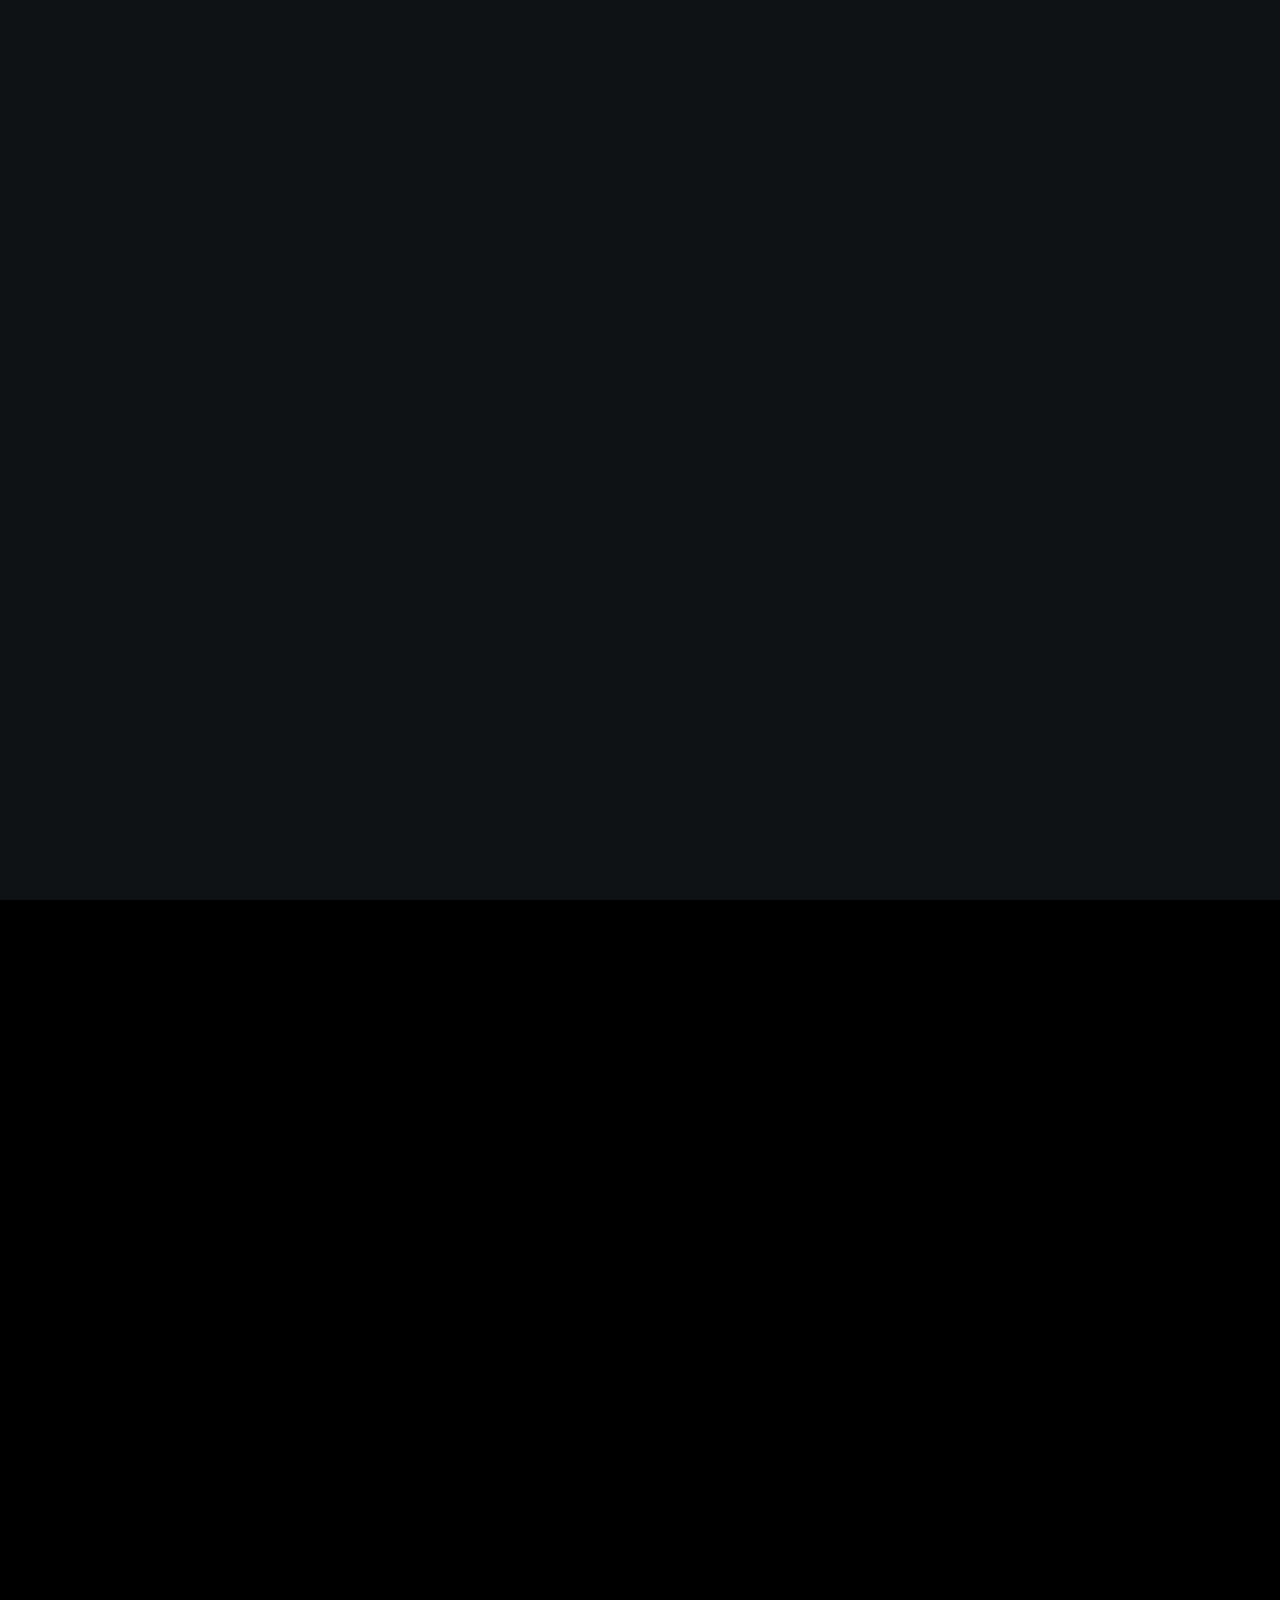
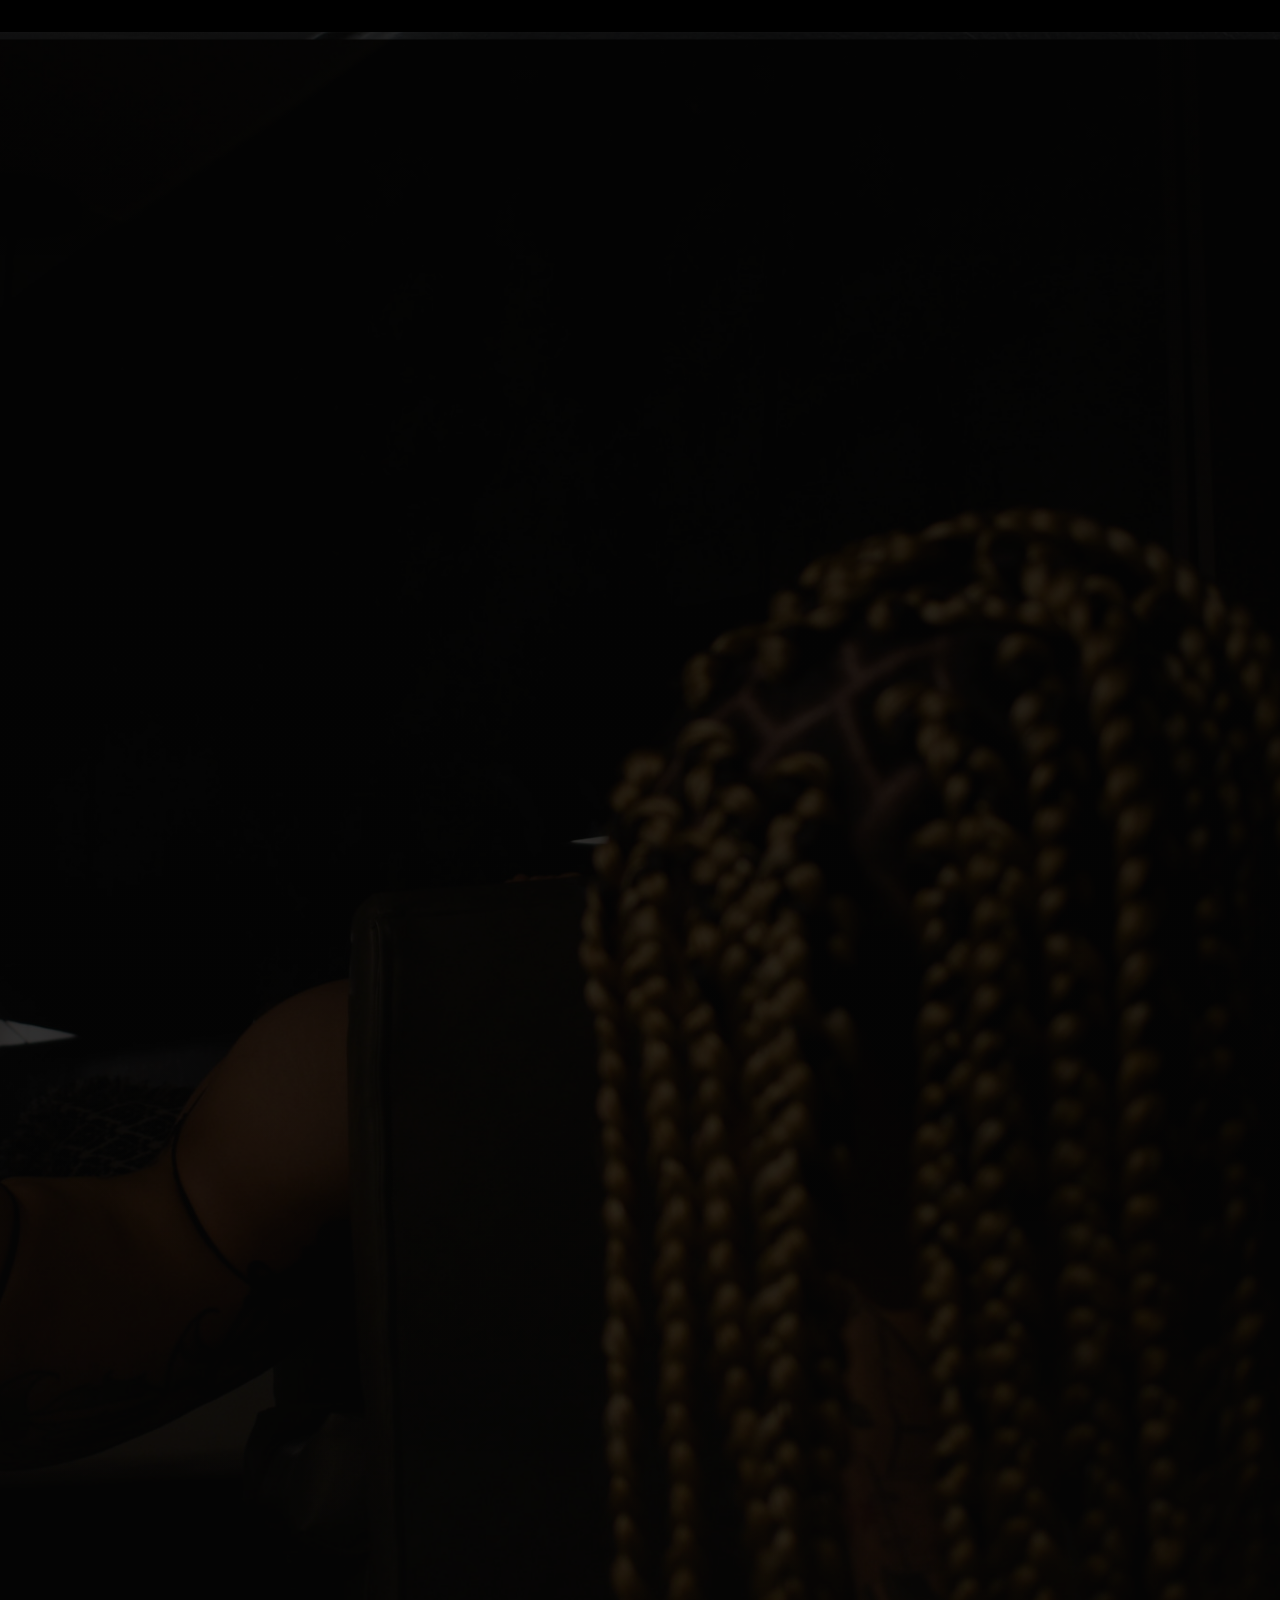
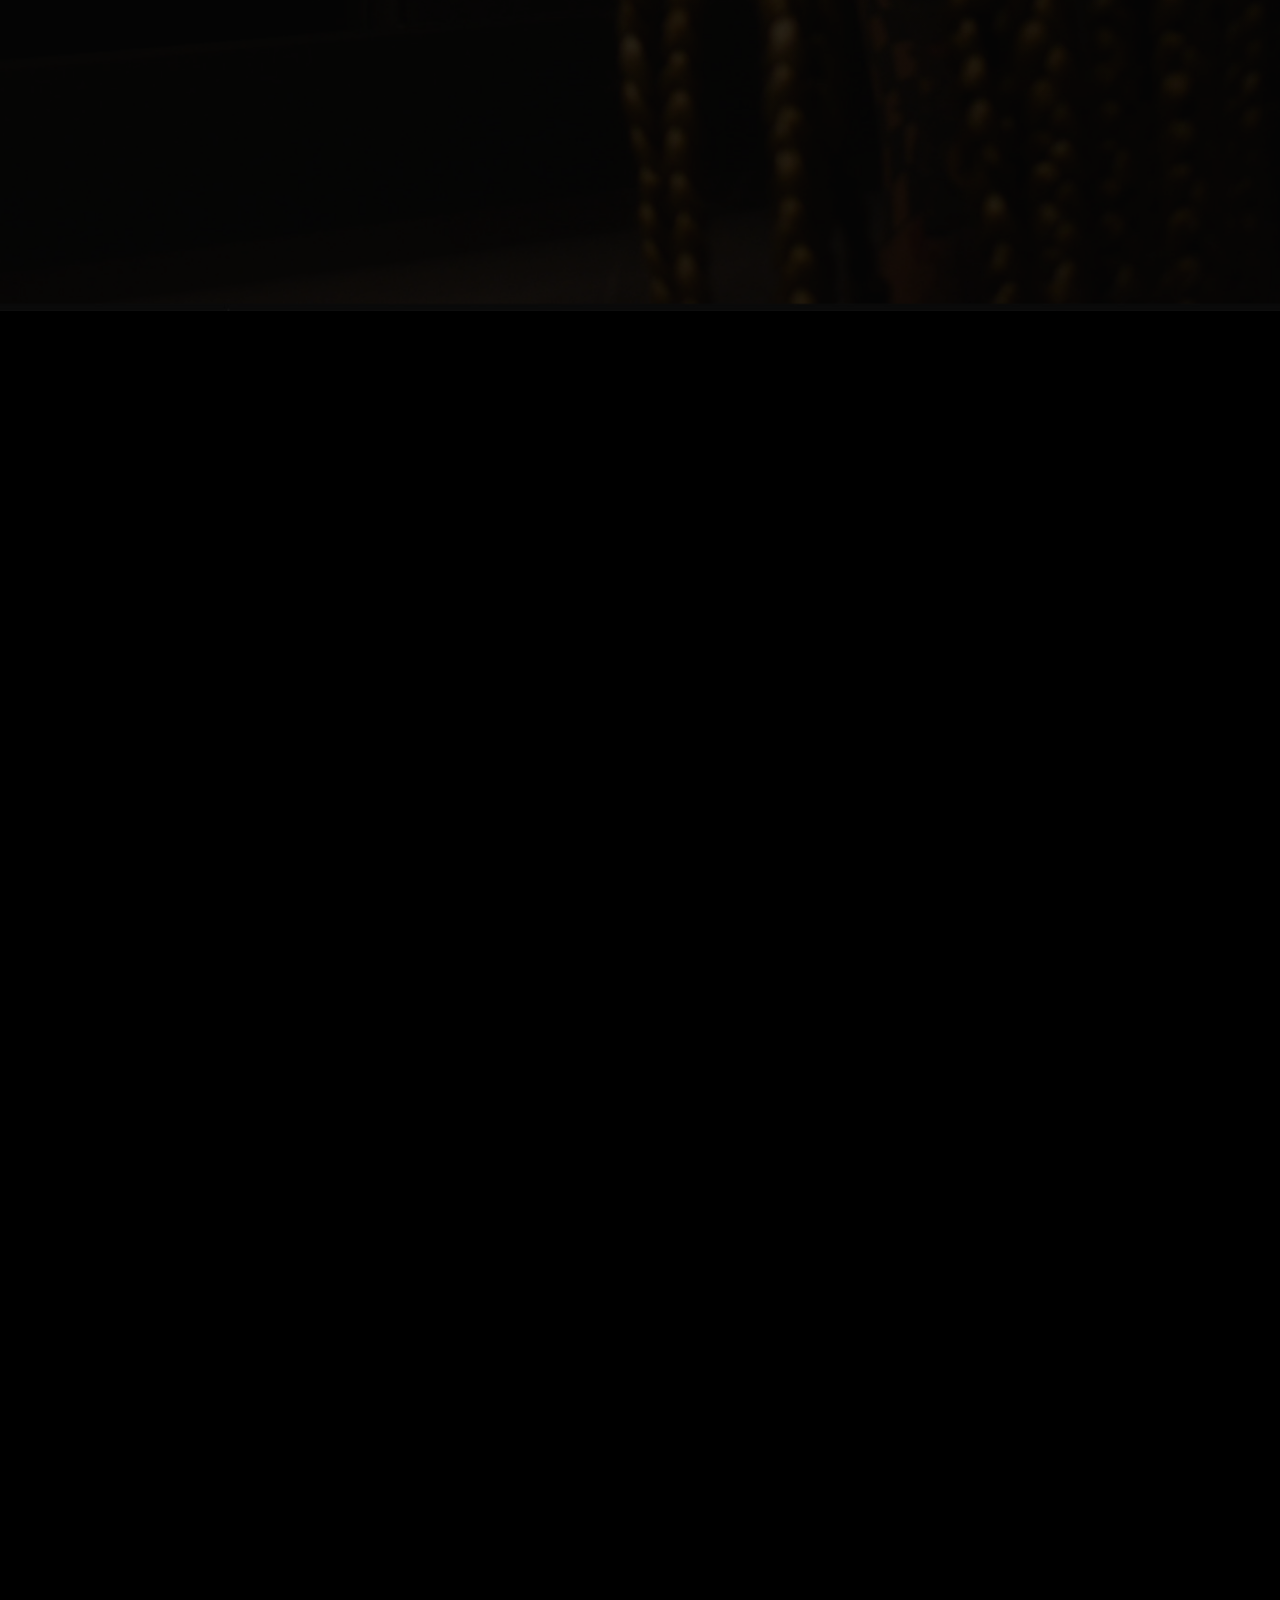
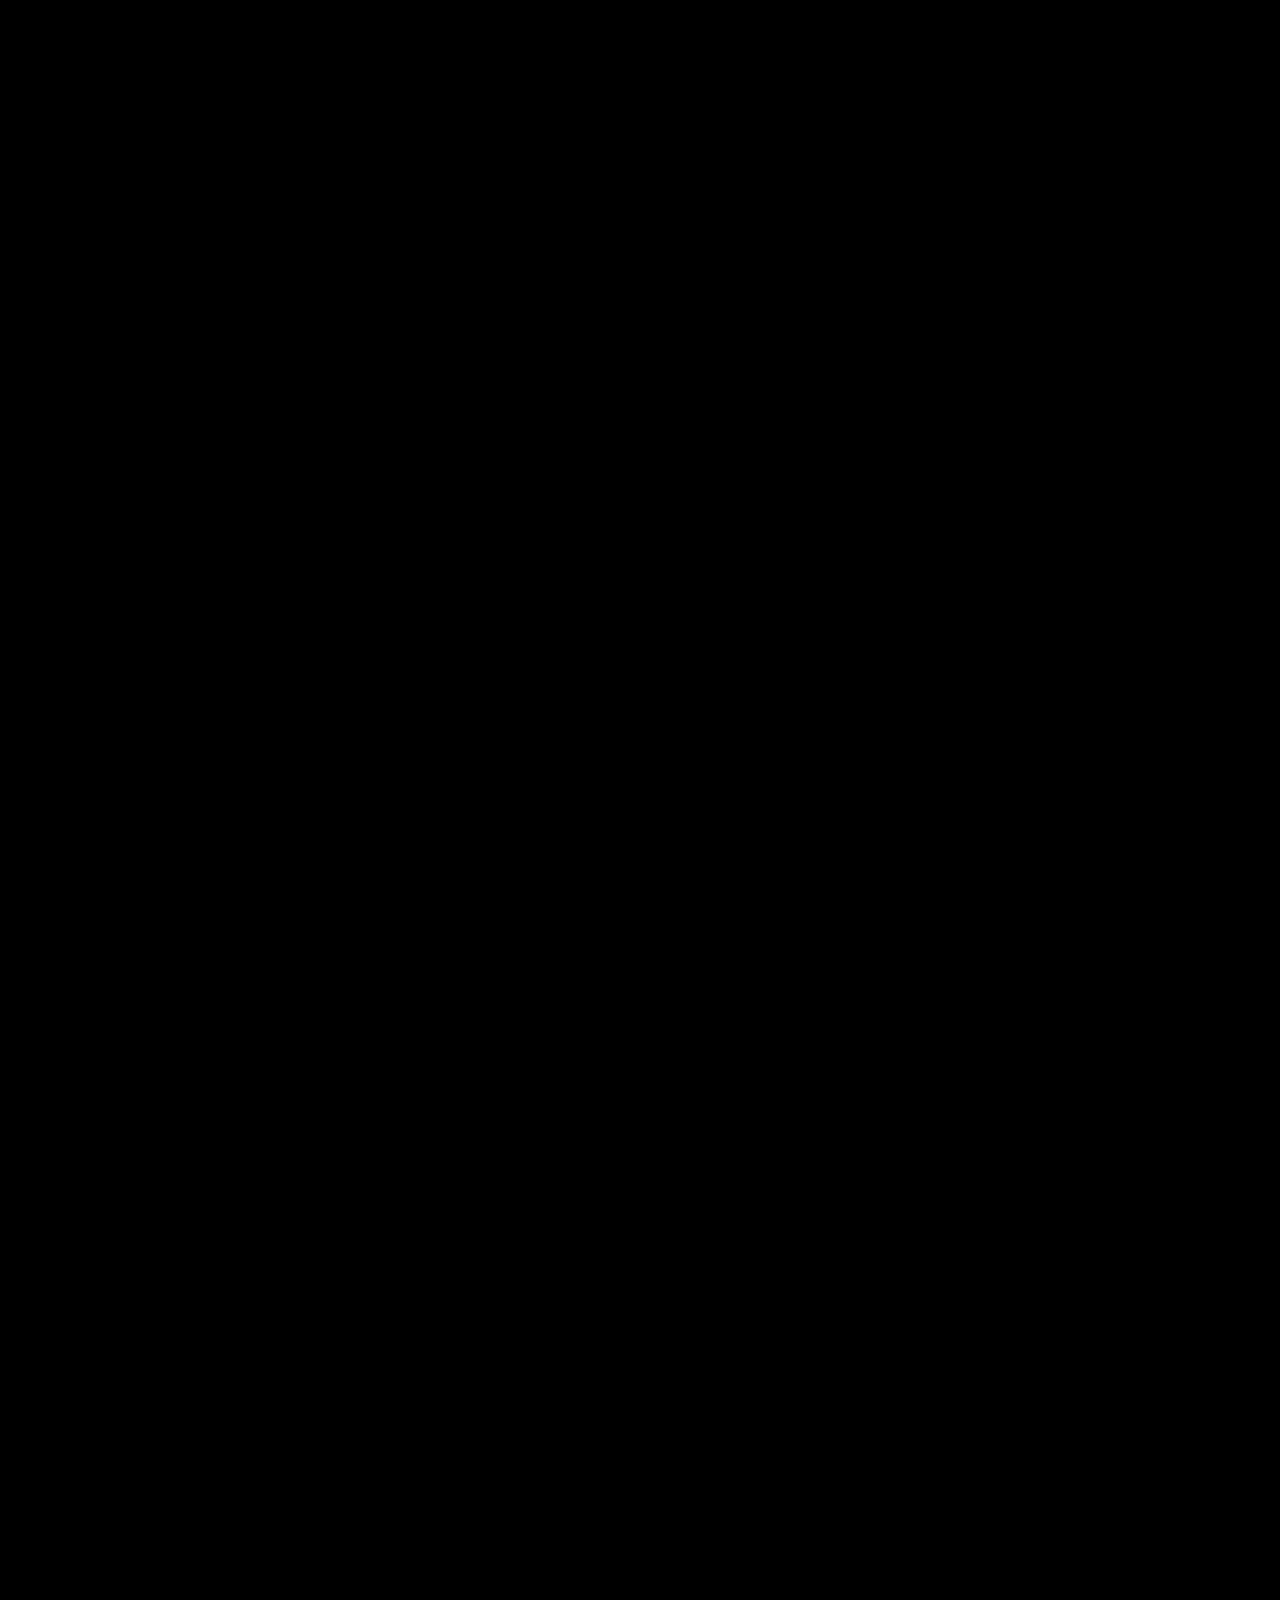
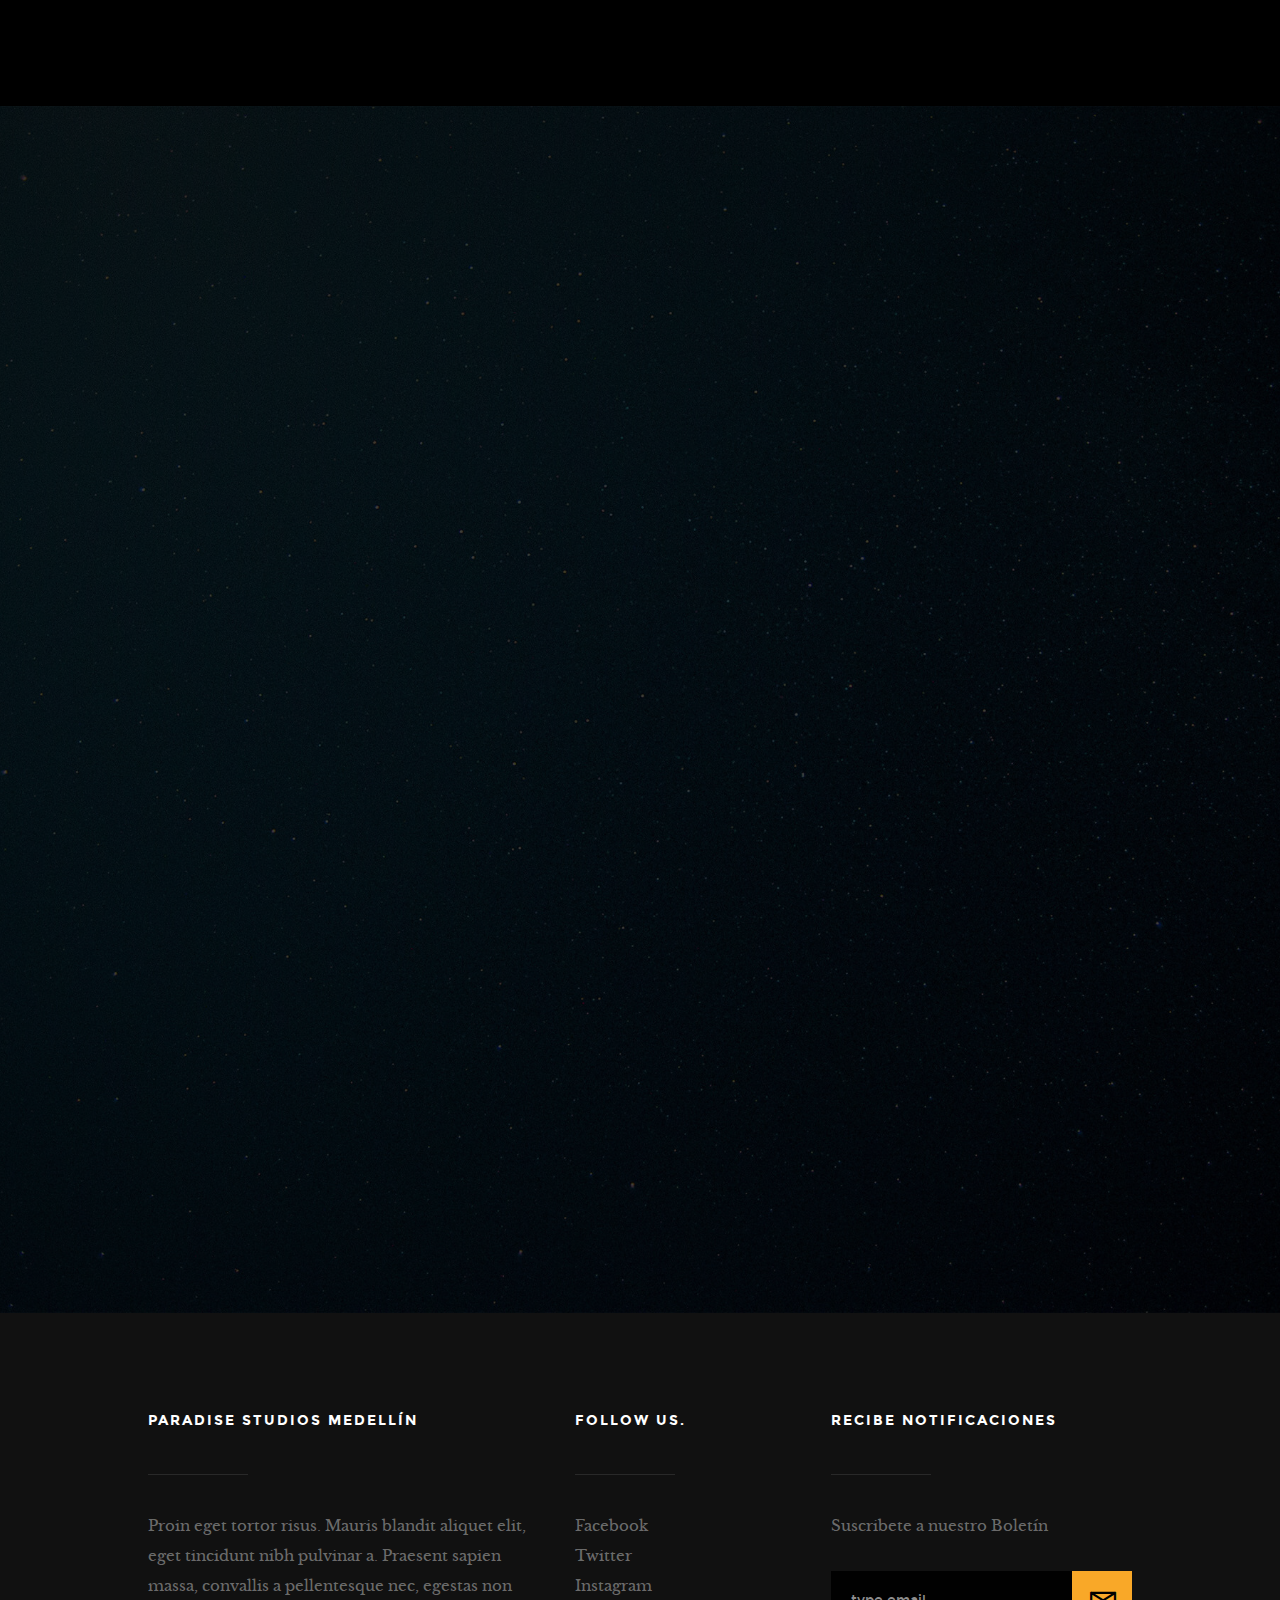
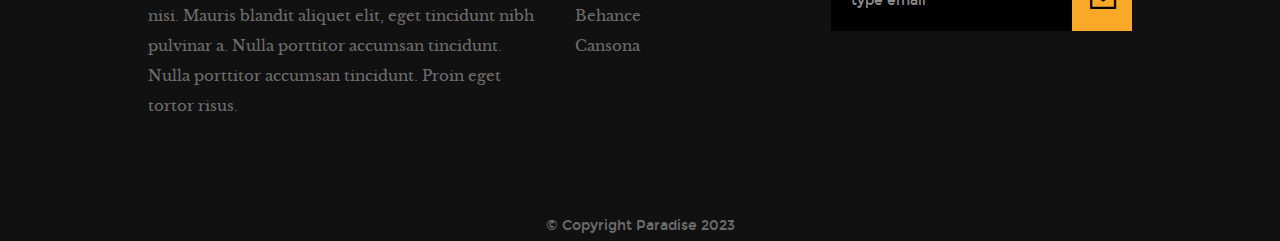
==== commit 9bd7bd80: "0.2" ====
--- a/index.html
+++ b/index.html
@@ -100,8 +100,7 @@
 			  		
 			  				<h3 class="animate-intro">We Are </h3>
 				  			<h1 class="animate-intro">
-								Paradi
-								se</h1>
+								Paradise</h1>
 						
 								<h3 class="animate-intro">Studio Medellín </h3>
 				  				
@@ -297,9 +296,9 @@
    			<div id="folio-wrap" class="bricks-wrapper">					
 
    				<div class="brick folio-item">
-	               <div class="item-wrap animate-this" data-src="images/portfolio/gallery/g-shutterbug.jpg" data-sub-html="#01" > 	
-	                  <a href="#" class="overlay">
-	                  	<img src="images/portfolio/shutterbug.jpg" alt="Skaterboy">	                     
+	               <div class="item-wrap animate-this" data-src="images/portfolio/model_1.jpg" data-sub-html="#01" > 	
+	                  <a href="modelos.html" class="overlay">
+	                  	<img src="images/portfolio/model_1.jpg" alt="Skaterboy">	                     
 	                     <div class="item-text">
 	                     	<span class="folio-types">
 		     					      KoralWolf
@@ -307,21 +306,21 @@
 		     					   <h3 class="folio-title">Karla</h3>	     					   
 		     					</div>                                        
 	                  </a>
-	                  <a href="https://www.behance.net/" class='details-link' title="details">
+	                  <a href="modelos.html" class='details-link' title="details">
 	                  	<i class="icon-link"></i>
 	                  </a>
 	               </div> <!-- end item-wrap -->
 						
 						<div id="01" class='hide'>
 							<h4>Karla</h4>
-							<p class="parrafo">Lorem ipsum Dolor deserunt labore sint officia. Magna et aute enim proident tempor sunt quis nulla voluptate fugiat velit. <a href="https://www.behance.net/">Details</a></p>
+							<p >Ver  <a href="modelos.html">Perfil</a></p>
 						</div>
 	        		</div> <!-- end folio-item -->
 
 	        		<div class="brick folio-item">
-	               <div class="item-wrap animate-this" data-src="images/portfolio/gallery/g-yellowwall.jpg" data-sub-html="#02"> 	
-	                  <a href="#" class="overlay">
-	                  	<img src="images/portfolio/yellowwall.jpg" alt="Shutterbug">	                     
+	               <div class="item-wrap animate-this" data-src="images/portfolio/model_2.jpg" data-sub-html="#02"> 	
+	                  <a href="modelos.html" class="overlay">
+	                  	<img src="images/portfolio/model_2.jpg" alt="Shutterbug">	                     
 	                     <div class="item-text">
 	                     	<span class="folio-types">
 		     					      Chelo3
@@ -329,21 +328,21 @@
 		     					   <h3 class="folio-title">Camila</h3>  	     					   
 		     					</div>                                        
 	                  </a>
-	                  <a href="https://www.behance.net/" class='details-link' title="details">
+	                  <a href="camila.html" class='details-link' title="details">
 	                  	<i class="icon-link"></i>
 	                  </a>
 	               </div> <!-- end item-wrap -->
 
 	               <div id="02" class='hide'>
-							<h4>Yellow Wall</h4>
-							<p>Lorem ipsum Dolor deserunt labore sint officia. Magna et aute enim proident tempor sunt quis nulla voluptate fugiat velit. <a href="https://www.behance.net/">Details</a></p>
+							<h4>Camila</h4>
+							<p>Ver perfil <a href="camila.html">Details</a></p>
 						</div>	               
 	        		</div> <!-- end folio-item -->
 
 	        		<div class="brick folio-item">
-	               <div class="item-wrap animate-this" data-src="images/portfolio/gallery/g-architecture.jpg" data-sub-html="#03" >   	
+	               <div class="item-wrap animate-this" data-src="images/portfolio/model_3.jpg" data-sub-html="#03" >   	
 	                  <a href="#" class="overlay">
-	                  	<img src="images/portfolio/yellowwall.jpg" alt="Explore">	                     
+	                  	<img src="images/portfolio/model_3.jpg" alt="Explore">	                     
 	                     <div class="item-text">	                     		     					    
 		     					   <span class="folio-types">
 		     					      Web Design
@@ -358,14 +357,14 @@
 
 	               <div id="03" class='hide'>
 							<h4>Architecture</h4>
-							<p>Lorem ipsum Dolor deserunt labore sint officia. Magna et aute enim proident tempor sunt quis nulla voluptate fugiat velit. <a href="https://www.behance.net/">Details</a></p>
+							<p>Ver  <a href="https://www.behance.net/">Perfil</a></p>
 						</div>               
 	        		</div> <!-- end folio-item -->
 
 					<div class="brick folio-item">
-	               <div class="item-wrap animate-this"  data-src="images/portfolio/gallery/g-minimalismo.jpg"  data-sub-html="#04" >
+	               <div class="item-wrap animate-this"  data-src="images/portfolio/model_4.jpg"  data-sub-html="#04" >
 	                  <a href="#" class="overlay">
-	                  	<img src="images/portfolio/yellowwall.jpg" alt="Minimalismo">	                     
+	                  	<img src="images/portfolio/model_4.jpg" alt="Minimalismo">	                     
 	                     <div class="item-text">	     					    
 		     					   <span class="folio-types">
 		     					      Web Design
@@ -385,9 +384,9 @@
 	        		</div> <!-- end folio-item -->
 
 					<div class="brick folio-item">
-	               <div class="item-wrap animate-this"  data-src="images/portfolio/gallery/g-skaterboy.jpg"  data-sub-html="#05" >  	
+	               <div class="item-wrap animate-this"  data-src="images/portfolio/model_5.jpg"  data-sub-html="#05" >  	
 	                  <a href="#" class="overlay">
-	                  	<img src="images/portfolio/yellowwall.jpg" alt="Bicycle">	                     
+	                  	<img src="images/portfolio/model_5.jpg" alt="Bicycle">	                     
 	                     <div class="item-text">	     					    
 		     					   <span class="folio-types">
 		     					      Branding
@@ -407,9 +406,9 @@
 	        		</div> <!-- end folio-item -->
 	           
 					<div class="brick folio-item">
-	               <div class="item-wrap animate-this"  data-src="images/portfolio/gallery/g-salad.jpg"  data-sub-html="#06">     	
+	               <div class="item-wrap animate-this"  data-src="images/portfolio/model_6.jpg"  data-sub-html="#06">     	
 	                  <a href="#" class="overlay">
-	                  	<img src="images/portfolio/yellowwall.jpg" alt="Salad">	                     
+	                  	<img src="images/portfolio/model_6.jpg" alt="Salad">	                     
 	                     <div class="item-text">	     					    
 		     					   <span class="folio-types">
 		     					      Branding
@@ -431,6 +430,13 @@
    			</div> <!-- end folio-wrap -->
    		</div> <!-- end twelve -->
    	</div> <!-- end portfolio-content -->   	
+
+	
+<br>
+
+<br>
+
+<br>
 
    </section>  <!-- end portfolio -->
 
--- a/css/main.css
+++ b/css/main.css
@@ -2011,7 +2011,7 @@
 }
 #portfolio .intro-wrap {
   padding: 15rem 0 21rem;
-  background: #111111;
+  background: #000000;
 }
 #portfolio .section-intro h3 {
   color: rgba(242, 242, 242, 0.5);
